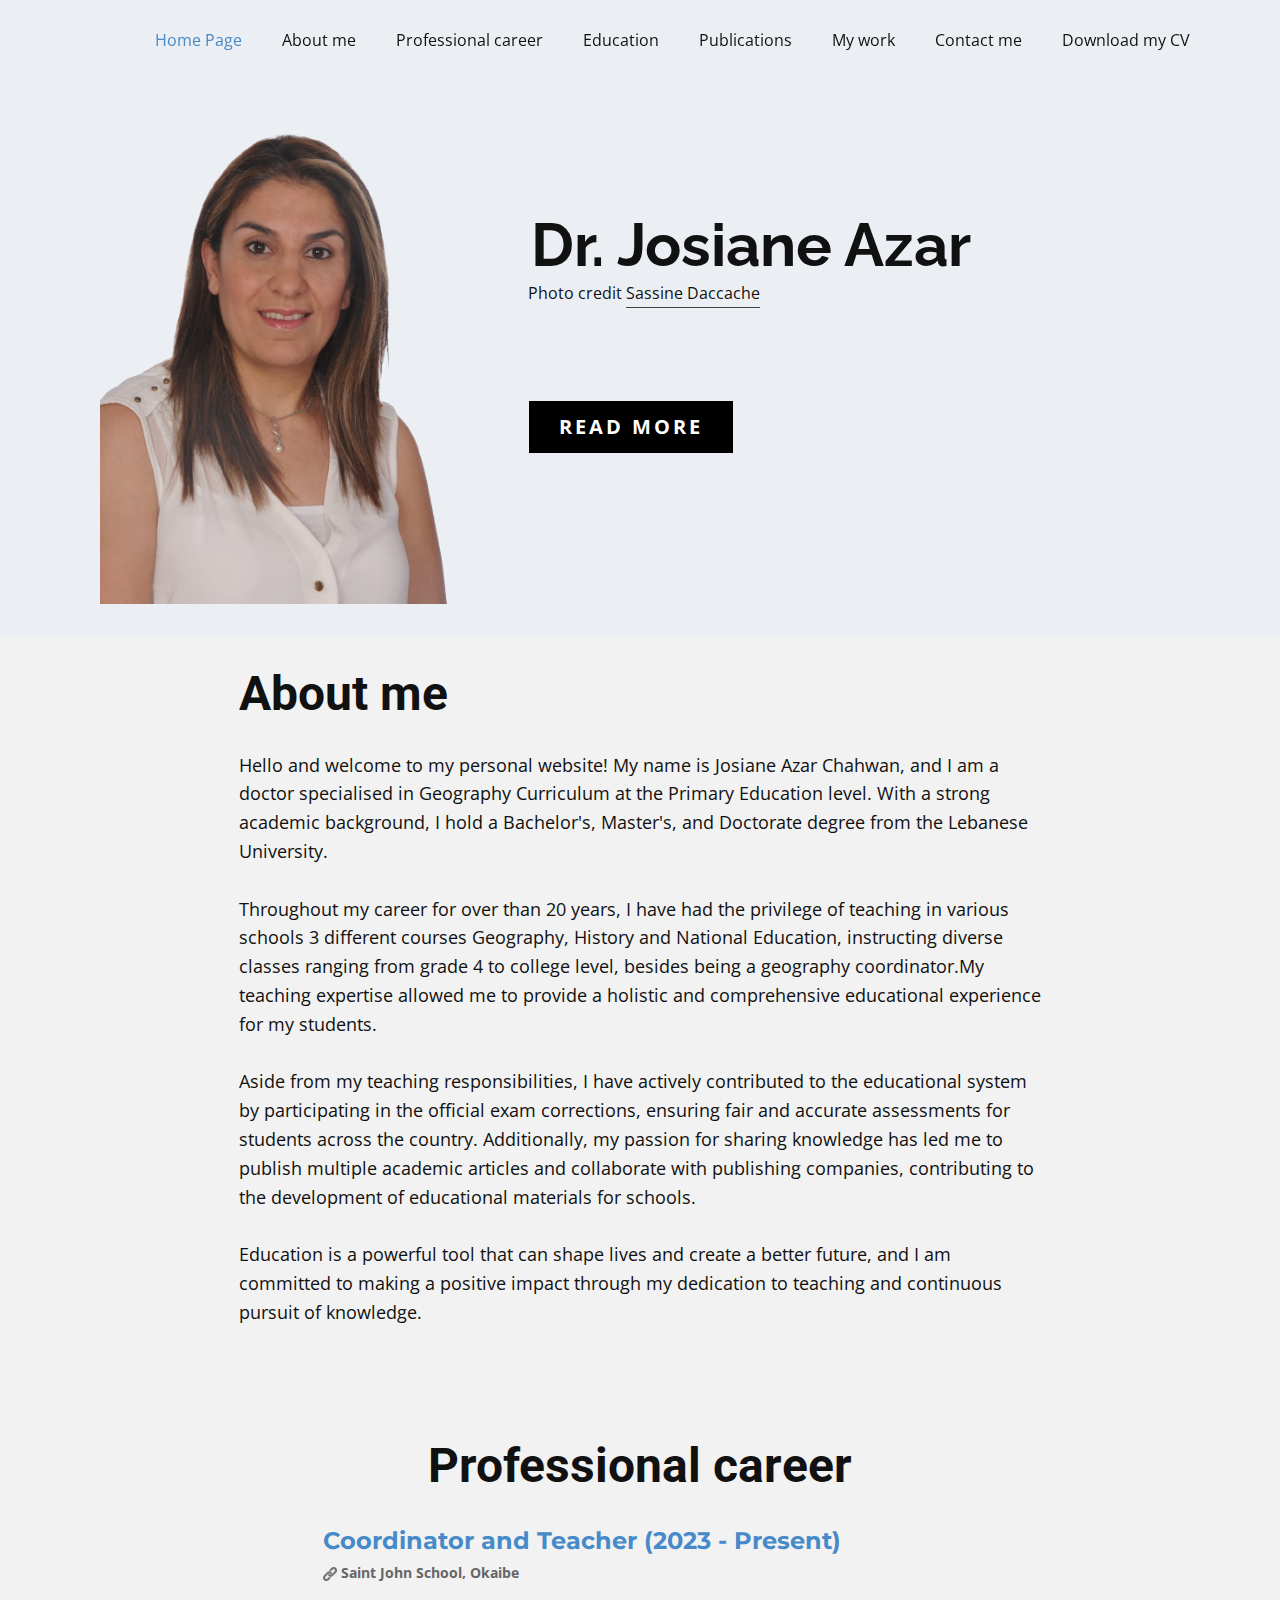
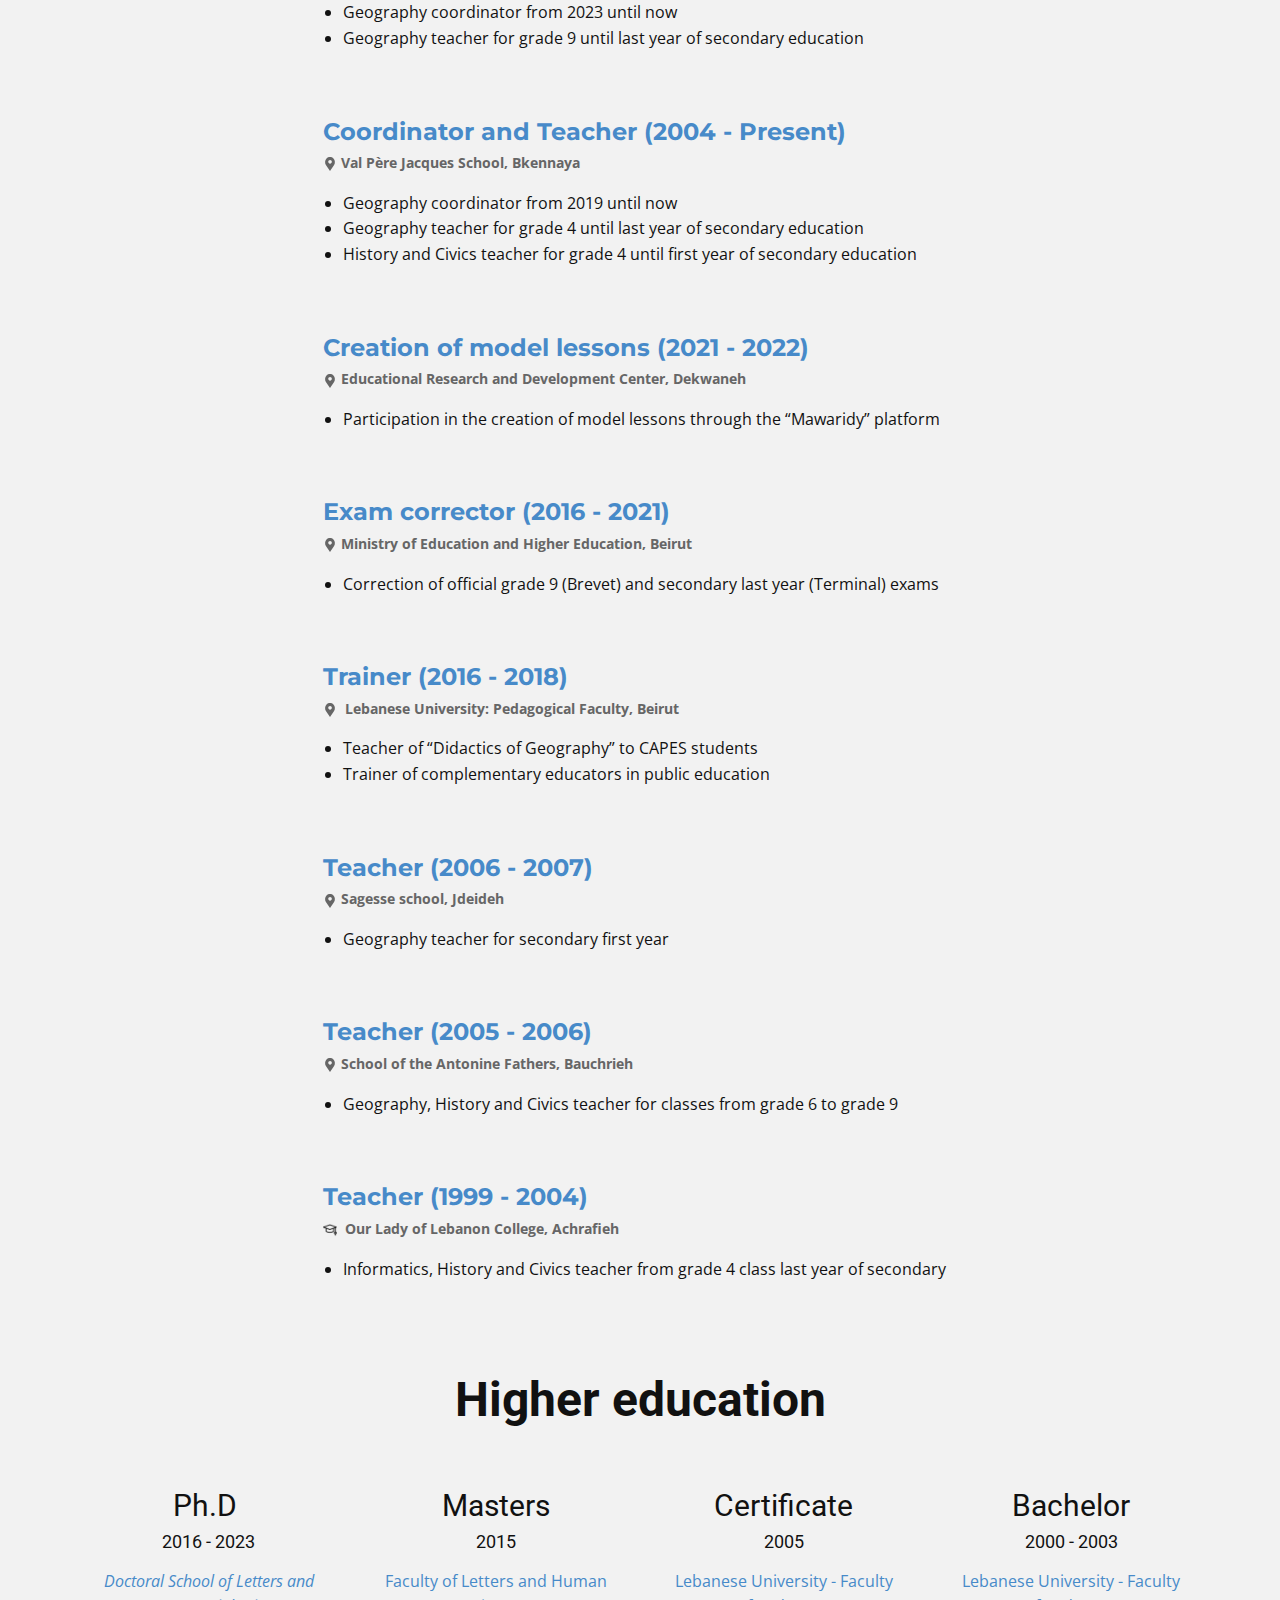
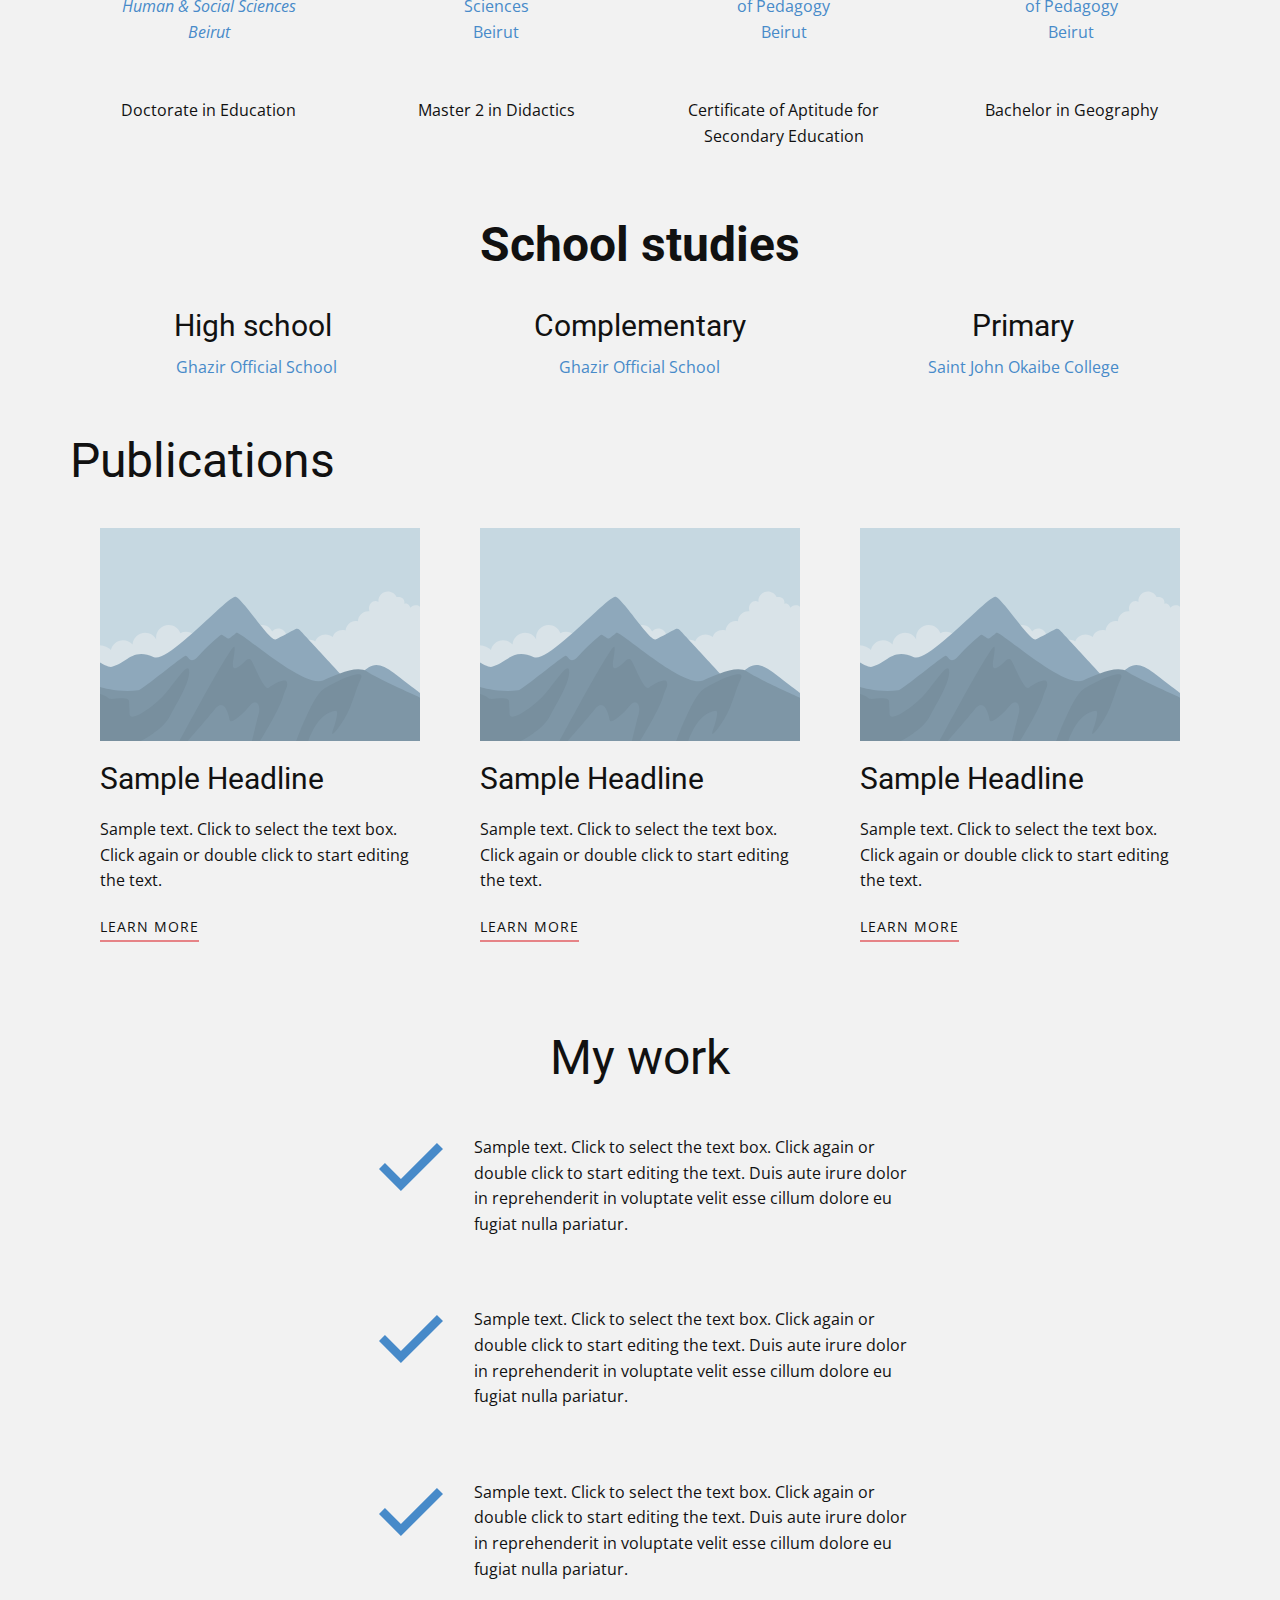
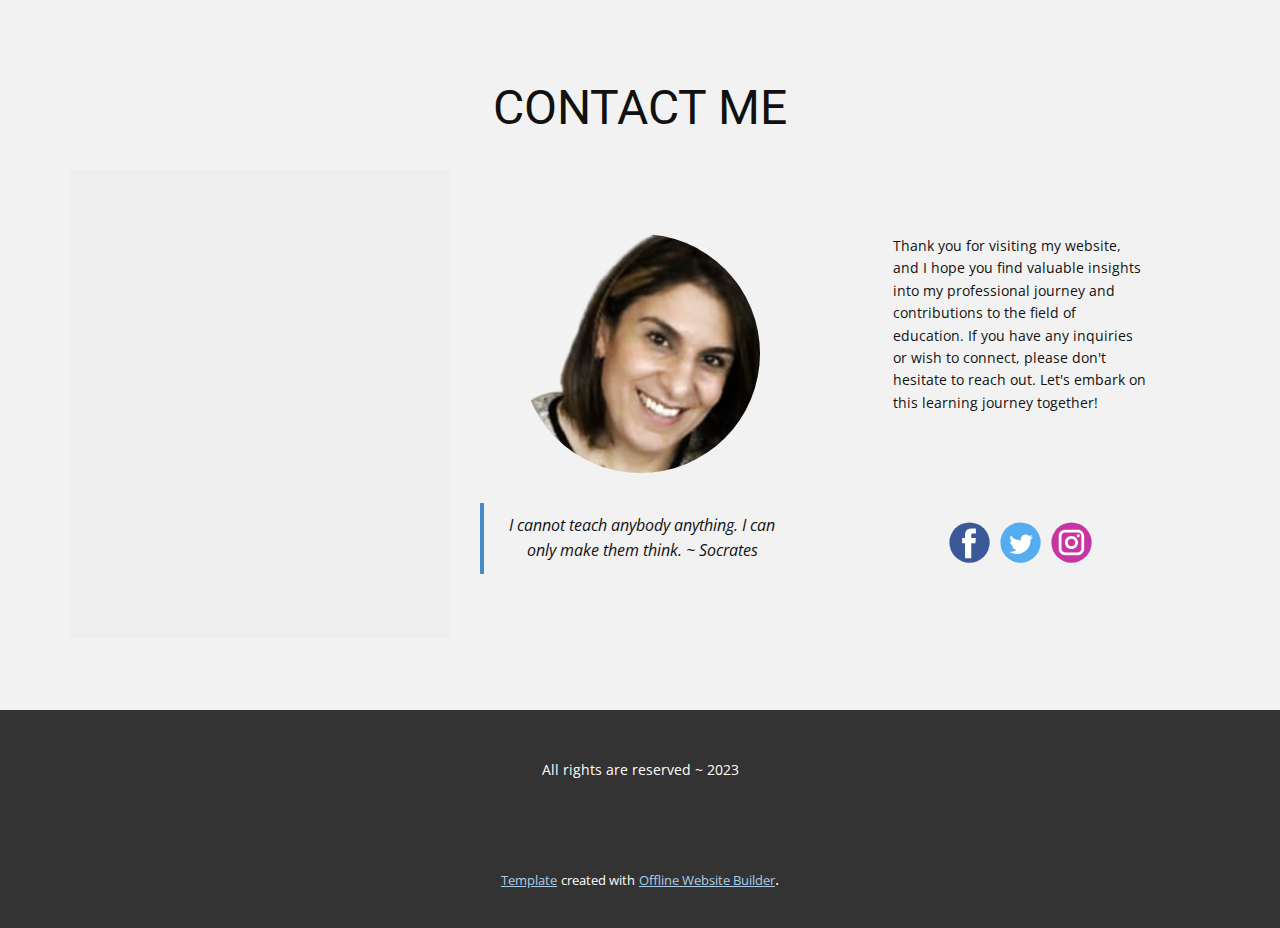
==== index.html @ 99ecbc11 "adding CV button" ====
<!DOCTYPE html>
<html style="font-size: 16px;" lang="en"><head>
    <meta name="viewport" content="width=device-width, initial-scale=1.0">
    <meta charset="utf-8">
    <meta name="keywords" content="I&amp;apos;m Nick Norton!, Profile, About me, What I&amp;apos;m Doing, My Works, Contact Me">
    <meta name="description" content="">
    <title>Main Page</title>
    <link rel="stylesheet" href="nicepage.css" media="screen">
<link rel="stylesheet" href="Main-Page.css" media="screen">
    <script class="u-script" type="text/javascript" src="jquery.js" defer=""></script>
    <script class="u-script" type="text/javascript" src="nicepage.js" defer=""></script>
    <meta name="generator" content="Nicepage 5.10.10, nicepage.com">
    <link id="u-theme-google-font" rel="stylesheet" href="https://fonts.googleapis.com/css?family=Roboto:100,100i,300,300i,400,400i,500,500i,700,700i,900,900i|Open+Sans:300,300i,400,400i,500,500i,600,600i,700,700i,800,800i">
    <link id="u-page-google-font" rel="stylesheet" href="https://fonts.googleapis.com/css?family=Raleway:100,100i,200,200i,300,300i,400,400i,500,500i,600,600i,700,700i,800,800i,900,900i|Montserrat:100,100i,200,200i,300,300i,400,400i,500,500i,600,600i,700,700i,800,800i,900,900i">
    
    
    
    
    
    
    
    
    
    <script type="application/ld+json">{
		"@context": "http://schema.org",
		"@type": "Organization",
		"name": ""
}</script>
    <meta name="theme-color" content="#478ac9">
    <meta property="og:title" content="Main Page">
    <meta property="og:type" content="website">
  <meta data-intl-tel-input-cdn-path="intlTelInput/"></head>
  <body data-home-page="Main-Page.html" data-home-page-title="Main Page" class="u-body u-overlap u-overlap-transparent u-xl-mode" data-lang="en"><header class="u-clearfix u-custom-color-1 u-header u-sticky u-sticky-49aa u-header" id="sec-31db"><div class="u-clearfix u-sheet u-sheet-1">
        <nav class="u-menu u-menu-one-level u-offcanvas u-menu-1">
          <div class="menu-collapse" style="font-size: 1rem; letter-spacing: 0px;">
            <a class="u-button-style u-custom-hover-color u-custom-left-right-menu-spacing u-custom-padding-bottom u-custom-text-hover-color u-custom-top-bottom-menu-spacing u-nav-link u-text-active-palette-1-base u-text-hover-palette-2-base" href="#">
              <svg class="u-svg-link" viewBox="0 0 24 24"><use xmlns:xlink="http://www.w3.org/1999/xlink" xlink:href="#menu-hamburger"></use></svg>
              <svg class="u-svg-content" version="1.1" id="menu-hamburger" viewBox="0 0 16 16" x="0px" y="0px" xmlns:xlink="http://www.w3.org/1999/xlink" xmlns="http://www.w3.org/2000/svg"><g><rect y="1" width="16" height="2"></rect><rect y="7" width="16" height="2"></rect><rect y="13" width="16" height="2"></rect>
</g></svg>
            </a>
          </div>
          <div class="u-custom-menu u-nav-container">
            <ul class="u-nav u-unstyled u-nav-1"><li class="u-nav-item"><a class="u-button-style u-nav-link u-text-active-palette-1-base u-text-hover-palette-1-base" href="Main-Page.html#carousel_9805" style="padding: 10px 20px;">Home Page</a>
</li><li class="u-nav-item"><a class="u-button-style u-nav-link u-text-active-palette-1-base u-text-hover-palette-1-base" href="Main-Page.html#sec-8d2a" style="padding: 10px 20px;">About me</a>
</li><li class="u-nav-item"><a class="u-button-style u-nav-link u-text-active-palette-1-base u-text-hover-palette-1-base" href="Main-Page.html#carousel_159b" style="padding: 10px 20px;">Professional career</a>
</li><li class="u-nav-item"><a class="u-button-style u-nav-link u-text-active-palette-1-base u-text-hover-palette-1-base" href="Main-Page.html#sec-6c74" style="padding: 10px 20px;">Education</a>
</li><li class="u-nav-item"><a class="u-button-style u-nav-link u-text-active-palette-1-base u-text-hover-palette-1-base" href="Main-Page.html#sec-224d" style="padding: 10px 20px;">Publications</a>
</li><li class="u-nav-item"><a class="u-button-style u-nav-link u-text-active-palette-1-base u-text-hover-palette-1-base" href="Main-Page.html#sec-1094" style="padding: 10px 20px;">My work</a>
</li><li class="u-nav-item"><a class="u-button-style u-nav-link u-text-active-palette-1-base u-text-hover-palette-1-base" href="Main-Page.html#sec-fe67" style="padding: 10px 20px;">Contact me</a>
</li><li class="u-nav-item"><a class="u-button-style u-file-link u-nav-link u-text-active-palette-1-base u-text-hover-palette-1-base" href="files/JosianeAzarCV.pdf" style="padding: 10px 20px;">Download my CV</a>
</li></ul>
          </div>
          <div class="u-custom-menu u-nav-container-collapse">
            <div class="u-black u-container-style u-inner-container-layout u-opacity u-opacity-95 u-sidenav">
              <div class="u-inner-container-layout u-sidenav-overflow">
                <div class="u-menu-close"></div>
                <ul class="u-align-center u-nav u-popupmenu-items u-unstyled u-nav-2"><li class="u-nav-item"><a class="u-button-style u-nav-link" href="Main-Page.html#carousel_9805">Home Page</a>
</li><li class="u-nav-item"><a class="u-button-style u-nav-link" href="Main-Page.html#sec-8d2a">About me</a>
</li><li class="u-nav-item"><a class="u-button-style u-nav-link" href="Main-Page.html#carousel_159b">Professional career</a>
</li><li class="u-nav-item"><a class="u-button-style u-nav-link" href="Main-Page.html#sec-6c74">Education</a>
</li><li class="u-nav-item"><a class="u-button-style u-nav-link" href="Main-Page.html#sec-224d">Publications</a>
</li><li class="u-nav-item"><a class="u-button-style u-nav-link" href="Main-Page.html#sec-1094">My work</a>
</li><li class="u-nav-item"><a class="u-button-style u-nav-link" href="Main-Page.html#sec-fe67">Contact me</a>
</li><li class="u-nav-item"><a class="u-button-style u-file-link u-nav-link" href="files/JosianeAzarCV.pdf">Download my CV</a>
</li></ul>
              </div>
            </div>
            <div class="u-black u-menu-overlay u-opacity u-opacity-70"></div>
          </div>
        </nav>
      </div></header>
    <section class="u-clearfix u-custom-color-1 u-section-1" id="sec-1a5f">
      <div class="u-clearfix u-sheet u-sheet-1">
        <div class="u-clearfix u-expanded-width u-gutter-0 u-layout-wrap u-layout-wrap-1">
          <div class="u-layout" style="">
            <div class="u-layout-row" style="">
              <div class="u-container-style u-layout-cell u-left-cell u-size-22 u-size-xs-60 u-layout-cell-1" src="">
                <div class="u-container-layout u-container-layout-1">
                  <img class="u-image u-image-1" src="images/josiane2-removebg-preview.png" data-image-width="407" data-image-height="613">
                </div>
              </div>
              <div class="u-align-center u-container-style u-custom-color-1 u-layout-cell u-right-cell u-size-38 u-size-xs-60 u-layout-cell-2" src="">
                <div class="u-container-layout u-container-layout-2">
                  <h1 class="u-custom-font u-font-raleway u-text u-title u-text-1">Dr. Josiane Azar</h1>
                  <p class="u-large-text u-text u-text-variant u-text-2">Photo credit&nbsp;<a href="https://www.facebook.com/sassine.daccache" class="u-border-1 u-border-grey-75 u-border-no-left u-border-no-right u-border-no-top u-btn u-button-style u-none u-text-body-color u-btn-1" target="_blank">Sassine Daccache</a>
                  </p>
                  <a href="Main-Page.html#sec-8d2a" class="u-black u-border-none u-btn u-button-style u-hover-palette-1-base u-btn-2">read more</a>
                </div>
              </div>
            </div>
          </div>
        </div>
      </div>
    </section>
    <section class="u-clearfix u-custom-color-2 u-section-2" id="sec-8d2a">
      <div class="u-clearfix u-sheet u-sheet-1">
        <h3 class="u-text u-text-1">About me</h3>
        <p class="u-text u-text-2"> Hello and welcome to my personal website! My name is Josiane Azar Chahwan, and I am a doctor specialised in <span style="font-weight: 400;">Geography Curriculum at the Primary Education level</span>. With a strong academic background, I hold a Bachelor's, Master's, and Doctorate degree from the Lebanese University.<br>
          <br>Throughout my career for over than 20 years, I have had the privilege of teaching in various schools 3 different courses Geography, History and National Education, instructing diverse classes ranging from grade 4 to college level, besides being a geography coordinator.My teaching expertise allowed me to provide a holistic and comprehensive educational experience for my students.<br>
          <br>Aside from my teaching responsibilities, I have actively contributed to the educational system by participating in the official exam corrections, ensuring fair and accurate assessments for students across the country. Additionally, my passion for sharing knowledge has led me to publish multiple academic articles and collaborate with publishing companies, contributing to the development of educational materials for schools.<br>
          <br>Education is a powerful tool that can shape lives and create a better future, and I am committed to making a positive impact through my dedication to teaching and continuous pursuit of knowledge.<br>
          <br>
        </p>
      </div>
    </section>
    <section class="u-align-center u-clearfix u-custom-color-2 u-section-3" id="carousel_159b">
      <div class="u-clearfix u-sheet u-sheet-1">
        <h1 class="u-text u-text-default u-text-1"> Professional career</h1>
        <div class="u-list u-list-1">
          <div class="u-repeater u-repeater-1">
            <div class="u-container-style u-list-item u-repeater-item u-list-item-1">
              <div class="u-container-layout u-similar-container u-container-layout-1">
                <h4 class="u-custom-font u-font-montserrat u-text u-text-palette-1-base u-text-2"> Coordinator and Teacher (2023 - Present)</h4>
                <p class="u-small-text u-text u-text-default u-text-grey-60 u-text-variant u-text-3">
                  <a class="u-active-none u-border-none u-btn u-button-link u-button-style u-hover-none u-none u-text-grey-60 u-btn-1" href="https://www.csjo.net" target="_blank"><span class="u-file-icon u-icon u-text-grey-60"><img src="images/455691-d190b0cc.png" alt=""></span> Saint John  School,&nbsp;Okaibe
                  </a>
                </p>
                <ul class="u-text u-text-default u-text-4">
                  <li> Geography coordinator from 2023 until now</li>
                  <li>Geography teacher for grade 9 until ​last year of secondary education</li>
                </ul>
              </div>
            </div>
            <div class="u-container-style u-list-item u-repeater-item u-list-item-2">
              <div class="u-container-layout u-similar-container u-container-layout-2">
                <h4 class="u-custom-font u-font-montserrat u-text u-text-palette-1-base u-text-5"> Coordinator and Teacher (2004 - Present)</h4>
                <p class="u-small-text u-text u-text-default u-text-grey-60 u-text-variant u-text-6">
                  <a class="u-active-none u-border-none u-btn u-button-link u-button-style u-hover-none u-none u-text-grey-60 u-btn-2" href="https://goo.gl/maps/tUvcFM55BkYiaeg17" target="_blank"><span class="u-icon"><svg class="u-svg-content" viewBox="0 0 54.757 54.757" x="0px" y="0px" style="width: 1em; height: 1em;"><path d="M40.94,5.617C37.318,1.995,32.502,0,27.38,0c-5.123,0-9.938,1.995-13.56,5.617c-6.703,6.702-7.536,19.312-1.804,26.952
	L27.38,54.757L42.721,32.6C48.476,24.929,47.643,12.319,40.94,5.617z M27.557,26c-3.859,0-7-3.141-7-7s3.141-7,7-7s7,3.141,7,7
	S31.416,26,27.557,26z"></path></svg></span> Val Père Jacques School, Bkennaya
                  </a>
                </p>
                <ul class="u-text u-text-default u-text-7">
                  <li>Geography coordinator from 2019 until now</li>
                  <li>Geography teacher for grade 4 until ​last year of secondary education</li>
                  <li>History and Civics teacher ​for grade 4 until ​first year of secondary education</li>
                </ul>
              </div>
            </div>
            <div class="u-container-style u-list-item u-repeater-item u-list-item-3">
              <div class="u-container-layout u-similar-container u-container-layout-3">
                <h4 class="u-custom-font u-font-montserrat u-text u-text-palette-1-base u-text-8">Creation of model lessons (2021 - 2022)<br>
                </h4>
                <p class="u-small-text u-text u-text-default u-text-grey-60 u-text-variant u-text-9">
                  <a class="u-active-none u-border-none u-btn u-button-link u-button-style u-hover-none u-none u-text-grey-60 u-btn-3" href="https://goo.gl/maps/hkFyKx64tDQndqQAA" target="_blank"><span class="u-icon"><svg class="u-svg-content" viewBox="0 0 54.757 54.757" x="0px" y="0px" style="width: 1em; height: 1em;"><path d="M40.94,5.617C37.318,1.995,32.502,0,27.38,0c-5.123,0-9.938,1.995-13.56,5.617c-6.703,6.702-7.536,19.312-1.804,26.952
	L27.38,54.757L42.721,32.6C48.476,24.929,47.643,12.319,40.94,5.617z M27.557,26c-3.859,0-7-3.141-7-7s3.141-7,7-7s7,3.141,7,7
	S31.416,26,27.557,26z"></path></svg></span> Educational Research and Development Center, Dekwaneh
                  </a>
                </p>
                <ul class="u-text u-text-default u-text-10">
                  <li> Participation in the creation of model lessons through the “Mawaridy” platform<br>
                  </li>
                </ul>
              </div>
            </div>
            <div class="u-container-style u-list-item u-repeater-item u-list-item-4">
              <div class="u-container-layout u-similar-container u-container-layout-4">
                <h4 class="u-custom-font u-font-montserrat u-text u-text-palette-1-base u-text-11"> Exam corrector (2016 - 2021)</h4>
                <p class="u-small-text u-text u-text-default u-text-grey-60 u-text-variant u-text-12">
                  <a class="u-active-none u-border-none u-btn u-button-link u-button-style u-hover-none u-none u-text-grey-60 u-btn-4" href="https://goo.gl/maps/hkFyKx64tDQndqQAA" target="_blank"><span class="u-icon"><svg class="u-svg-content" viewBox="0 0 54.757 54.757" x="0px" y="0px" style="width: 1em; height: 1em;"><path d="M40.94,5.617C37.318,1.995,32.502,0,27.38,0c-5.123,0-9.938,1.995-13.56,5.617c-6.703,6.702-7.536,19.312-1.804,26.952
	L27.38,54.757L42.721,32.6C48.476,24.929,47.643,12.319,40.94,5.617z M27.557,26c-3.859,0-7-3.141-7-7s3.141-7,7-7s7,3.141,7,7
	S31.416,26,27.557,26z"></path></svg></span>&nbsp;​Ministry of Education and Higher Education, Beirut<br>
                  </a>
                </p>
                <ul class="u-text u-text-default u-text-13">
                  <li> Correction of official grade 9 (Brevet) and secondary last year (Terminal) exams<br>
                  </li>
                </ul>
              </div>
            </div>
            <div class="u-container-style u-list-item u-repeater-item u-list-item-5">
              <div class="u-container-layout u-similar-container u-container-layout-5">
                <h4 class="u-custom-font u-font-montserrat u-text u-text-palette-1-base u-text-14"> Trainer (2016 - 2018)</h4>
                <p class="u-small-text u-text u-text-default u-text-grey-60 u-text-variant u-text-15">
                  <a class="u-active-none u-border-none u-btn u-button-link u-button-style u-hover-none u-none u-text-grey-60 u-btn-5" href="https://goo.gl/maps/jYmcpDAoW9e6taQD8" target="_blank"><span class="u-icon" data-href="https://goo.gl/maps/gWD2qLB65copea4d6" data-target="_blank"><svg class="u-svg-content" viewBox="0 0 54.757 54.757" x="0px" y="0px" style="width: 1em; height: 1em;"><path d="M40.94,5.617C37.318,1.995,32.502,0,27.38,0c-5.123,0-9.938,1.995-13.56,5.617c-6.703,6.702-7.536,19.312-1.804,26.952
	L27.38,54.757L42.721,32.6C48.476,24.929,47.643,12.319,40.94,5.617z M27.557,26c-3.859,0-7-3.141-7-7s3.141-7,7-7s7,3.141,7,7
	S31.416,26,27.557,26z"></path></svg></span>&nbsp;&nbsp;Lebanese University: Pedagogical Faculty, Beirut
                  </a>
                </p>
                <ul class="u-text u-text-default u-text-16">
                  <li> Teacher of “Didactics of Geography” to CAPES students</li>
                  <li>Trainer of complementary educators in public education</li>
                </ul>
              </div>
            </div>
            <div class="u-container-style u-list-item u-repeater-item u-list-item-6">
              <div class="u-container-layout u-similar-container u-container-layout-6">
                <h4 class="u-custom-font u-font-montserrat u-text u-text-palette-1-base u-text-17"> Teacher (2006 - 2007)</h4>
                <p class="u-small-text u-text u-text-default u-text-grey-60 u-text-variant u-text-18">
                  <a class="u-active-none u-border-none u-btn u-button-link u-button-style u-hover-none u-none u-text-grey-60 u-btn-6" href="https://goo.gl/maps/JRVoNRNunM1c9Roe9" target="_blank"><span class="u-icon"><svg class="u-svg-content" viewBox="0 0 54.757 54.757" x="0px" y="0px" style="width: 1em; height: 1em;"><path d="M40.94,5.617C37.318,1.995,32.502,0,27.38,0c-5.123,0-9.938,1.995-13.56,5.617c-6.703,6.702-7.536,19.312-1.804,26.952
	L27.38,54.757L42.721,32.6C48.476,24.929,47.643,12.319,40.94,5.617z M27.557,26c-3.859,0-7-3.141-7-7s3.141-7,7-7s7,3.141,7,7
	S31.416,26,27.557,26z"></path></svg></span>&nbsp;Sagesse school, Jdeideh
                  </a>
                </p>
                <ul class="u-text u-text-default u-text-19">
                  <li> Geography teacher for secondary first year</li>
                </ul>
              </div>
            </div>
            <div class="u-container-style u-list-item u-repeater-item u-list-item-7">
              <div class="u-container-layout u-similar-container u-container-layout-7">
                <h4 class="u-custom-font u-font-montserrat u-text u-text-palette-1-base u-text-20"> Teacher (2005 - 2006)</h4>
                <p class="u-small-text u-text u-text-default u-text-grey-60 u-text-variant u-text-21">
                  <a class="u-active-none u-border-none u-btn u-button-link u-button-style u-hover-none u-none u-text-grey-60 u-btn-7" href="https://goo.gl/maps/myYVhGPGbcYXu8nWA" target="_blank"><span class="u-icon"><svg class="u-svg-content" viewBox="0 0 54.757 54.757" x="0px" y="0px" style="width: 1em; height: 1em;"><path d="M40.94,5.617C37.318,1.995,32.502,0,27.38,0c-5.123,0-9.938,1.995-13.56,5.617c-6.703,6.702-7.536,19.312-1.804,26.952
	L27.38,54.757L42.721,32.6C48.476,24.929,47.643,12.319,40.94,5.617z M27.557,26c-3.859,0-7-3.141-7-7s3.141-7,7-7s7,3.141,7,7
	S31.416,26,27.557,26z"></path></svg></span>&nbsp;​School of the Antonine Fathers, Bauchrieh
                  </a>
                </p>
                <ul class="u-text u-text-default u-text-22">
                  <li> Geography, History and Civics teacher for classes from grade 6 to grade 9</li>
                </ul>
              </div>
            </div>
            <div class="u-container-style u-list-item u-repeater-item u-list-item-8">
              <div class="u-container-layout u-similar-container u-container-layout-8">
                <h4 class="u-custom-font u-font-montserrat u-text u-text-palette-1-base u-text-23"> Teacher (1999 - 2004)</h4>
                <p class="u-small-text u-text u-text-default u-text-grey-60 u-text-variant u-text-24">
                  <a class="u-active-none u-border-none u-btn u-button-link u-button-style u-hover-none u-none u-text-grey-60 u-btn-8" href="https://goo.gl/maps/JRVoNRNunM1c9Roe9" target="_blank"><span class="u-file-icon u-icon"><img src="images/3074058.png" alt=""></span>&nbsp;​ Our Lady of Lebanon College, Achrafieh
                  </a>
                </p>
                <ul class="u-text u-text-default u-text-25">
                  <li> Informatics, History and Civics teacher from grade 4 class last year of secondary</li>
                </ul>
              </div>
            </div>
          </div>
        </div>
      </div>
    </section>
    <section class="u-clearfix u-custom-color-2 u-section-4" id="sec-6c74">
      <div class="u-clearfix u-sheet u-sheet-1">
        <h2 class="u-align-center u-text u-text-default u-text-1"> Higher education</h2>
        <div class="u-expanded-width u-list u-list-1">
          <div class="u-repeater u-repeater-1">
            <div class="u-align-center u-container-style u-list-item u-repeater-item" data-href="PhD.html">
              <div class="u-container-layout u-similar-container u-valign-top u-container-layout-1">
                <h3 class="u-text u-text-2"> Ph.D&nbsp;</h3>
                <h6 class="u-text u-text-default u-text-3">2016 - 2023<br>
                </h6>
                <p class="u-text u-text-default u-text-palette-1-base u-text-4">
                  <a class="u-active-none u-border-none u-btn u-button-link u-button-style u-hover-none u-none u-text-palette-1-base u-btn-1" href="https://goo.gl/maps/rYVcVTYX1nwf3146A" target="_blank"> Doctoral School of Letters and Human &amp; Social Sciences<br>Beirut
                  </a>
                </p>
                <p class="u-text u-text-default u-text-5"> Doctorate in Education</p>
              </div>
            </div>
            <div class="u-align-center u-container-style u-list-item u-repeater-item" data-href="blog/blog.html">
              <div class="u-container-layout u-similar-container u-valign-top u-container-layout-2">
                <h3 class="u-text u-text-6">Masters</h3>
                <h6 class="u-text u-text-default u-text-7"> 2015</h6>
                <p class="u-text u-text-default u-text-palette-1-base u-text-8">
                  <a href="https://goo.gl/maps/NTQNKYyi8hY5KBVj8" class="u-active-none u-border-none u-btn u-button-link u-button-style u-hover-none u-none u-text-palette-1-base u-btn-2" target="_blank"> Faculty of Letters and Human Sciences<br>Beirut
                  </a>
                </p>
                <p class="u-text u-text-default u-text-9"> Master 2 in Didactics</p>
              </div>
            </div>
            <div class="u-align-center u-container-style u-list-item u-repeater-item" data-href="Masters.html#sec-8c55">
              <div class="u-container-layout u-similar-container u-valign-top u-container-layout-3">
                <h3 class="u-text u-text-10"> Certificate</h3>
                <h6 class="u-text u-text-default u-text-11"> 2005</h6>
                <p class="u-text u-text-default u-text-palette-1-base u-text-12">
                  <a class="u-active-none u-border-none u-btn u-button-link u-button-style u-hover-none u-none u-text-palette-1-base u-btn-3" href="https://goo.gl/maps/uHZ48dDekk2Kps998" target="_blank"> Lebanese University - Faculty of Pedagogy<br>Beirut
                  </a>
                </p>
                <p class="u-text u-text-default u-text-13"> Certificate of Aptitude for Secondary Education</p>
              </div>
            </div>
            <div class="u-align-center u-container-style u-list-item u-repeater-item" data-href="Bachelor.html">
              <div class="u-container-layout u-similar-container u-valign-top u-container-layout-4">
                <h3 class="u-text u-text-14">Bachelor</h3>
                <h6 class="u-text u-text-default u-text-15"> 2000 - 2003</h6>
                <p class="u-text u-text-default u-text-palette-1-base u-text-16">
                  <a class="u-active-none u-border-none u-btn u-button-link u-button-style u-hover-none u-none u-text-palette-1-base u-btn-4" href="https://goo.gl/maps/c9cwcM2KtSb1QLbK6" target="_blank"> Lebanese University - Faculty of Pedagogy<br>Beirut
                  </a>
                </p>
                <p class="u-text u-text-default u-text-17"> Bachelor in Geography</p>
              </div>
            </div>
          </div>
        </div>
      </div>
    </section>
    <section class="u-clearfix u-custom-color-2 u-section-5" id="sec-94f2">
      <div class="u-clearfix u-sheet u-valign-middle u-sheet-1">
        <h2 class="u-align-center u-text u-text-default u-text-1"> School studies</h2>
        <div class="u-expanded-width u-list u-list-1">
          <div class="u-repeater u-repeater-1">
            <div class="u-align-center u-container-style u-list-item u-repeater-item" data-href="Bachelor.html#sec-8c55">
              <div class="u-container-layout u-similar-container u-container-layout-1">
                <h3 class="u-text u-text-2"> High school&nbsp;</h3>
                <p class="u-text u-text-default u-text-3">
                  <a class="u-active-none u-border-none u-btn u-button-link u-button-style u-hover-none u-none u-text-palette-1-base u-btn-1" href="https://goo.gl/maps/17o2UF2JJZP5feh78" target="_blank"> Ghazir Official School</a>
                </p>
              </div>
            </div>
            <div class="u-align-center u-container-style u-list-item u-repeater-item" data-href="Masters.html#sec-8c55">
              <div class="u-container-layout u-similar-container u-container-layout-2">
                <h3 class="u-text u-text-4"> Complementary</h3>
                <p class="u-text u-text-default u-text-5">
                  <a class="u-active-none u-border-none u-btn u-button-link u-button-style u-hover-none u-none u-text-palette-1-base u-btn-2" href="https://goo.gl/maps/17o2UF2JJZP5feh78" target="_blank"> Ghazir Official School</a>
                </p>
              </div>
            </div>
            <div class="u-align-center u-container-style u-list-item u-repeater-item" data-href="Masters.html#sec-8c55">
              <div class="u-container-layout u-similar-container u-container-layout-3">
                <h3 class="u-text u-text-6"> Primary</h3>
                <p class="u-text u-text-default u-text-7">
                  <a href="https://goo.gl/maps/QqxLBayboXKS641d7" class="u-active-none u-border-none u-btn u-button-link u-button-style u-hover-none u-none u-text-palette-1-base u-btn-3"> Saint John Okaibe College</a>
                </p>
              </div>
            </div>
          </div>
        </div>
      </div>
    </section>
    <section class="u-clearfix u-custom-color-2 u-section-6" id="sec-224d">
      <div class="u-clearfix u-sheet u-valign-middle u-sheet-1">
        <h1 class="u-text u-text-default u-text-1">Publications</h1>
        <div class="u-expanded-width u-list u-list-1">
          <div class="u-repeater u-repeater-1">
            <div class="u-container-style u-list-item u-repeater-item">
              <div class="u-container-layout u-similar-container u-container-layout-1">
                <img alt="" class="u-expanded-width u-image u-image-default u-image-1" data-image-width="2000" data-image-height="1333" src="[data-uri]">
                <h3 class="u-text u-text-default u-text-2">Sample Headline</h3>
                <p class="u-text u-text-3">Sample text. Click to select the text box. Click again or double click to start editing the text.</p>
                <a href="" class="u-active-none u-border-2 u-border-hover-palette-2-base u-border-no-left u-border-no-right u-border-no-top u-border-palette-2-light-1 u-btn u-button-style u-hover-none u-none u-text-body-color u-btn-1">learn more</a>
              </div>
            </div>
            <div class="u-container-style u-list-item u-repeater-item">
              <div class="u-container-layout u-similar-container u-container-layout-2">
                <img alt="" class="u-expanded-width u-image u-image-default u-image-2" data-image-width="2000" data-image-height="1333" src="[data-uri]">
                <h3 class="u-text u-text-default u-text-4">Sample Headline</h3>
                <p class="u-text u-text-5">Sample text. Click to select the text box. Click again or double click to start editing the text.</p>
                <a href="" class="u-active-none u-border-2 u-border-hover-palette-2-base u-border-no-left u-border-no-right u-border-no-top u-border-palette-2-light-1 u-btn u-button-style u-hover-none u-none u-text-body-color u-btn-2">learn more</a>
              </div>
            </div>
            <div class="u-container-style u-list-item u-repeater-item">
              <div class="u-container-layout u-similar-container u-container-layout-3">
                <img alt="" class="u-expanded-width u-image u-image-default u-image-3" data-image-width="2000" data-image-height="1333" src="[data-uri]">
                <h3 class="u-text u-text-default u-text-6">Sample Headline</h3>
                <p class="u-text u-text-7">Sample text. Click to select the text box. Click again or double click to start editing the text.</p>
                <a href="" class="u-active-none u-border-2 u-border-hover-palette-2-base u-border-no-left u-border-no-right u-border-no-top u-border-palette-2-light-1 u-btn u-button-style u-hover-none u-none u-text-body-color u-btn-3">learn more</a>
              </div>
            </div>
          </div>
        </div>
      </div>
    </section>
    <section class="u-clearfix u-custom-color-2 u-section-7" id="sec-1094">
      <div class="u-clearfix u-sheet u-sheet-1">
        <h1 class="u-text u-text-default u-text-1">My work</h1>
        <div class="u-list u-list-1">
          <div class="u-repeater u-repeater-1">
            <div class="u-container-style u-list-item u-repeater-item">
              <div class="u-container-layout u-similar-container u-container-layout-1"><span class="u-icon u-icon-circle u-text-palette-1-base u-icon-1"><svg class="u-svg-link" preserveAspectRatio="xMidYMin slice" viewBox="0 0 515.556 515.556" style=""><use xmlns:xlink="http://www.w3.org/1999/xlink" xlink:href="#svg-11d9"></use></svg><svg class="u-svg-content" viewBox="0 0 515.556 515.556" id="svg-11d9"><path d="m0 274.226 176.549 176.886 339.007-338.672-48.67-47.997-290.337 290-128.553-128.552z"></path></svg>
            
            
          </span>
                <p class="u-text u-text-2">Sample text. Click to select the text box. Click again or double click to start editing the text.&nbsp;Duis aute irure dolor in reprehenderit in voluptate velit esse cillum dolore eu fugiat nulla pariatur. </p>
              </div>
            </div>
            <div class="u-container-style u-list-item u-repeater-item">
              <div class="u-container-layout u-similar-container u-container-layout-2"><span class="u-icon u-icon-circle u-text-palette-1-base u-icon-2"><svg class="u-svg-link" preserveAspectRatio="xMidYMin slice" viewBox="0 0 515.556 515.556" style=""><use xmlns:xlink="http://www.w3.org/1999/xlink" xlink:href="#svg-6396"></use></svg><svg class="u-svg-content" viewBox="0 0 515.556 515.556" id="svg-6396"><path d="m0 274.226 176.549 176.886 339.007-338.672-48.67-47.997-290.337 290-128.553-128.552z"></path></svg>
            
            
          </span>
                <p class="u-text u-text-3">Sample text. Click to select the text box. Click again or double click to start editing the text.&nbsp;Duis aute irure dolor in reprehenderit in voluptate velit esse cillum dolore eu fugiat nulla pariatur. </p>
              </div>
            </div>
            <div class="u-container-style u-list-item u-repeater-item">
              <div class="u-container-layout u-similar-container u-container-layout-3"><span class="u-icon u-icon-circle u-text-palette-1-base u-icon-3"><svg class="u-svg-link" preserveAspectRatio="xMidYMin slice" viewBox="0 0 515.556 515.556" style=""><use xmlns:xlink="http://www.w3.org/1999/xlink" xlink:href="#svg-a218"></use></svg><svg class="u-svg-content" viewBox="0 0 515.556 515.556" id="svg-a218"><path d="m0 274.226 176.549 176.886 339.007-338.672-48.67-47.997-290.337 290-128.553-128.552z"></path></svg>
            
            
          </span>
                <p class="u-text u-text-4">Sample text. Click to select the text box. Click again or double click to start editing the text.&nbsp;Duis aute irure dolor in reprehenderit in voluptate velit esse cillum dolore eu fugiat nulla pariatur. </p>
              </div>
            </div>
          </div>
        </div>
      </div>
    </section>
    <section class="u-align-center-lg u-align-center-md u-align-center-xl u-align-left-sm u-align-left-xs u-clearfix u-custom-color-2 u-section-8" id="sec-fe67">
      <div class="u-clearfix u-sheet u-sheet-1">
        <h1 class="u-text u-text-1">Contact me</h1>
        <div class="u-clearfix u-expanded-width u-layout-wrap u-layout-wrap-1">
          <div class="u-layout">
            <div class="u-layout-row">
              <div class="u-container-style u-layout-cell u-size-20 u-layout-cell-1">
                <div class="u-container-layout u-container-layout-1">
                  <div class="u-expanded u-grey-light-2 u-map">
                    <div class="embed-responsive">
                      <iframe class="embed-responsive-item" src="//maps.google.com/maps?output=embed&amp;q=Manhattan%2C%20New%20York&amp;z=10&amp;t=m" data-map="[base64]"></iframe>
                    </div>
                  </div>
                </div>
              </div>
              <div class="u-align-center-md u-align-left-sm u-align-left-xs u-container-style u-layout-cell u-size-20 u-layout-cell-2">
                <div class="u-container-layout u-valign-middle-lg u-valign-middle-xl u-valign-top-md u-valign-top-sm u-valign-top-xs u-container-layout-2">
                  <div alt="" class="u-image u-image-circle u-image-1" data-image-width="500" data-image-height="500"></div>
                  <blockquote class="u-text u-text-default u-text-2"> I cannot teach anybody anything. I can only make them think. ~ Socrates</blockquote>
                </div>
              </div>
              <div class="u-container-style u-layout-cell u-size-20 u-layout-cell-3">
                <div class="u-container-layout u-container-layout-3">
                  <p class="u-small-text u-text u-text-variant u-text-3">Thank you for visiting my website, and I hope you find valuable insights into my professional journey and contributions to the field of education. If you have any inquiries or wish to connect, please don't hesitate to reach out. Let's embark on this learning journey together!</p>
                  <div class="u-social-icons u-spacing-10 u-social-icons-1">
                    <a class="u-social-url" title="facebook" target="_blank" href="https://facebook.com/name"><span class="u-icon u-social-facebook u-social-icon u-icon-1"><svg class="u-svg-link" preserveAspectRatio="xMidYMin slice" viewBox="0 0 112 112" style=""><use xmlns:xlink="http://www.w3.org/1999/xlink" xlink:href="#svg-6236"></use></svg><svg class="u-svg-content" viewBox="0 0 112 112" x="0" y="0" id="svg-6236"><circle fill="currentColor" cx="56.1" cy="56.1" r="55"></circle><path fill="#FFFFFF" d="M73.5,31.6h-9.1c-1.4,0-3.6,0.8-3.6,3.9v8.5h12.6L72,58.3H60.8v40.8H43.9V58.3h-8V43.9h8v-9.2
c0-6.7,3.1-17,17-17h12.5v13.9H73.5z"></path></svg></span>
                    </a>
                    <a class="u-social-url" title="twitter" target="_blank" href="https://twitter.com/name"><span class="u-icon u-social-icon u-social-twitter u-icon-2"><svg class="u-svg-link" preserveAspectRatio="xMidYMin slice" viewBox="0 0 112 112" style=""><use xmlns:xlink="http://www.w3.org/1999/xlink" xlink:href="#svg-e6ba"></use></svg><svg class="u-svg-content" viewBox="0 0 112 112" x="0" y="0" id="svg-e6ba"><circle fill="currentColor" class="st0" cx="56.1" cy="56.1" r="55"></circle><path fill="#FFFFFF" d="M83.8,47.3c0,0.6,0,1.2,0,1.7c0,17.7-13.5,38.2-38.2,38.2C38,87.2,31,85,25,81.2c1,0.1,2.1,0.2,3.2,0.2
c6.3,0,12.1-2.1,16.7-5.7c-5.9-0.1-10.8-4-12.5-9.3c0.8,0.2,1.7,0.2,2.5,0.2c1.2,0,2.4-0.2,3.5-0.5c-6.1-1.2-10.8-6.7-10.8-13.1
c0-0.1,0-0.1,0-0.2c1.8,1,3.9,1.6,6.1,1.7c-3.6-2.4-6-6.5-6-11.2c0-2.5,0.7-4.8,1.8-6.7c6.6,8.1,16.5,13.5,27.6,14
c-0.2-1-0.3-2-0.3-3.1c0-7.4,6-13.4,13.4-13.4c3.9,0,7.3,1.6,9.8,4.2c3.1-0.6,5.9-1.7,8.5-3.3c-1,3.1-3.1,5.8-5.9,7.4
c2.7-0.3,5.3-1,7.7-2.1C88.7,43,86.4,45.4,83.8,47.3z"></path></svg></span>
                    </a>
                    <a class="u-social-url" title="instagram" target="_blank" href="https://instagram.com/name"><span class="u-icon u-social-icon u-social-instagram u-icon-3"><svg class="u-svg-link" preserveAspectRatio="xMidYMin slice" viewBox="0 0 112 112" style=""><use xmlns:xlink="http://www.w3.org/1999/xlink" xlink:href="#svg-d3cc"></use></svg><svg class="u-svg-content" viewBox="0 0 112 112" x="0" y="0" id="svg-d3cc"><circle fill="currentColor" cx="56.1" cy="56.1" r="55"></circle><path fill="#FFFFFF" d="M55.9,38.2c-9.9,0-17.9,8-17.9,17.9C38,66,46,74,55.9,74c9.9,0,17.9-8,17.9-17.9C73.8,46.2,65.8,38.2,55.9,38.2
z M55.9,66.4c-5.7,0-10.3-4.6-10.3-10.3c-0.1-5.7,4.6-10.3,10.3-10.3c5.7,0,10.3,4.6,10.3,10.3C66.2,61.8,61.6,66.4,55.9,66.4z"></path><path fill="#FFFFFF" d="M74.3,33.5c-2.3,0-4.2,1.9-4.2,4.2s1.9,4.2,4.2,4.2s4.2-1.9,4.2-4.2S76.6,33.5,74.3,33.5z"></path><path fill="#FFFFFF" d="M73.1,21.3H38.6c-9.7,0-17.5,7.9-17.5,17.5v34.5c0,9.7,7.9,17.6,17.5,17.6h34.5c9.7,0,17.5-7.9,17.5-17.5V38.8
C90.6,29.1,82.7,21.3,73.1,21.3z M83,73.3c0,5.5-4.5,9.9-9.9,9.9H38.6c-5.5,0-9.9-4.5-9.9-9.9V38.8c0-5.5,4.5-9.9,9.9-9.9h34.5
c5.5,0,9.9,4.5,9.9,9.9V73.3z"></path></svg></span>
                    </a>
                  </div>
                </div>
              </div>
            </div>
          </div>
        </div>
      </div>
    </section>
    
    
    <footer class="u-align-center u-clearfix u-footer u-grey-80 u-footer" id="sec-b63a"><div class="u-clearfix u-sheet u-sheet-1">
        <p class="u-small-text u-text u-text-variant u-text-1"> All rights are reserved ~ 2023</p>
      </div></footer>
    <section class="u-backlink u-clearfix u-grey-80">
      <a class="u-link" href="templates" target="_blank">
        <span>Template</span>
      </a>
      <p class="u-text">
        <span>created with</span>
      </p>
      <a class="u-link" href="" target="_blank">
        <span>Offline Website Builder</span>
      </a>. 
    </section>
  
</body></html>
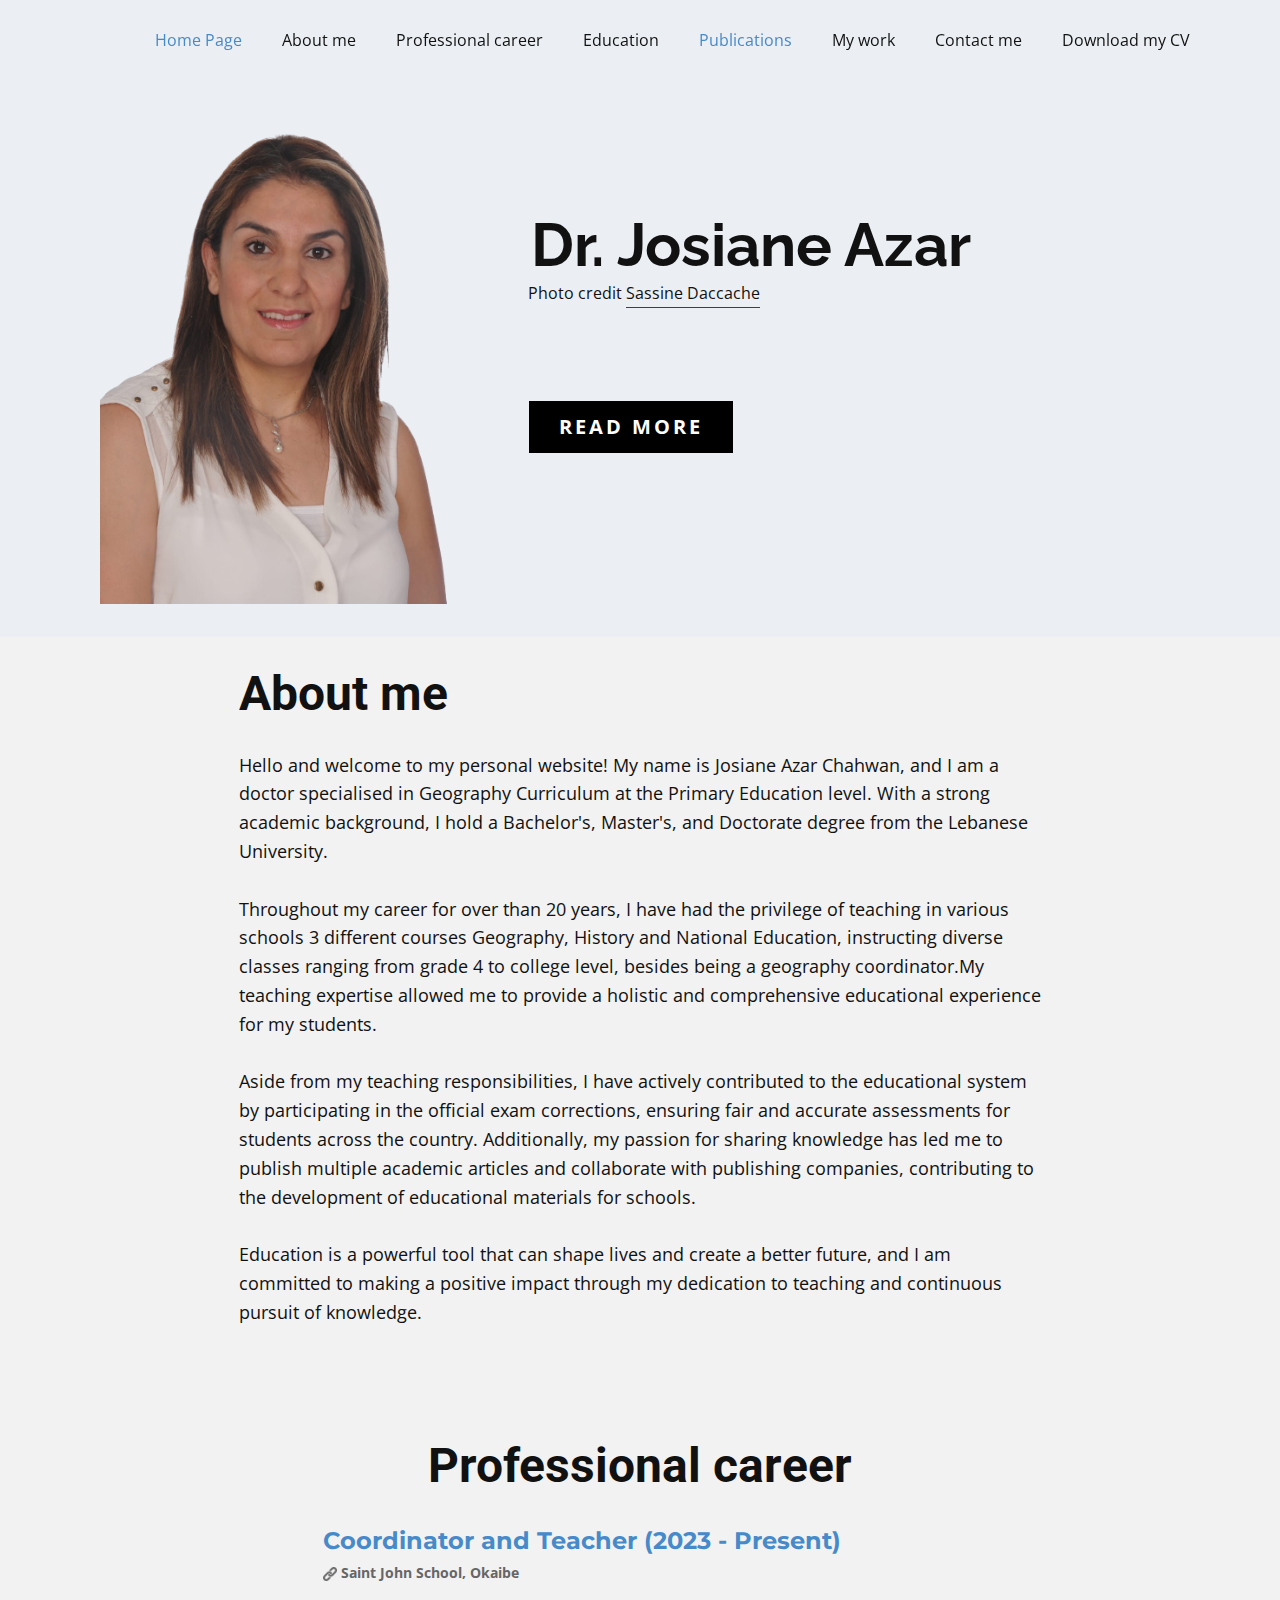
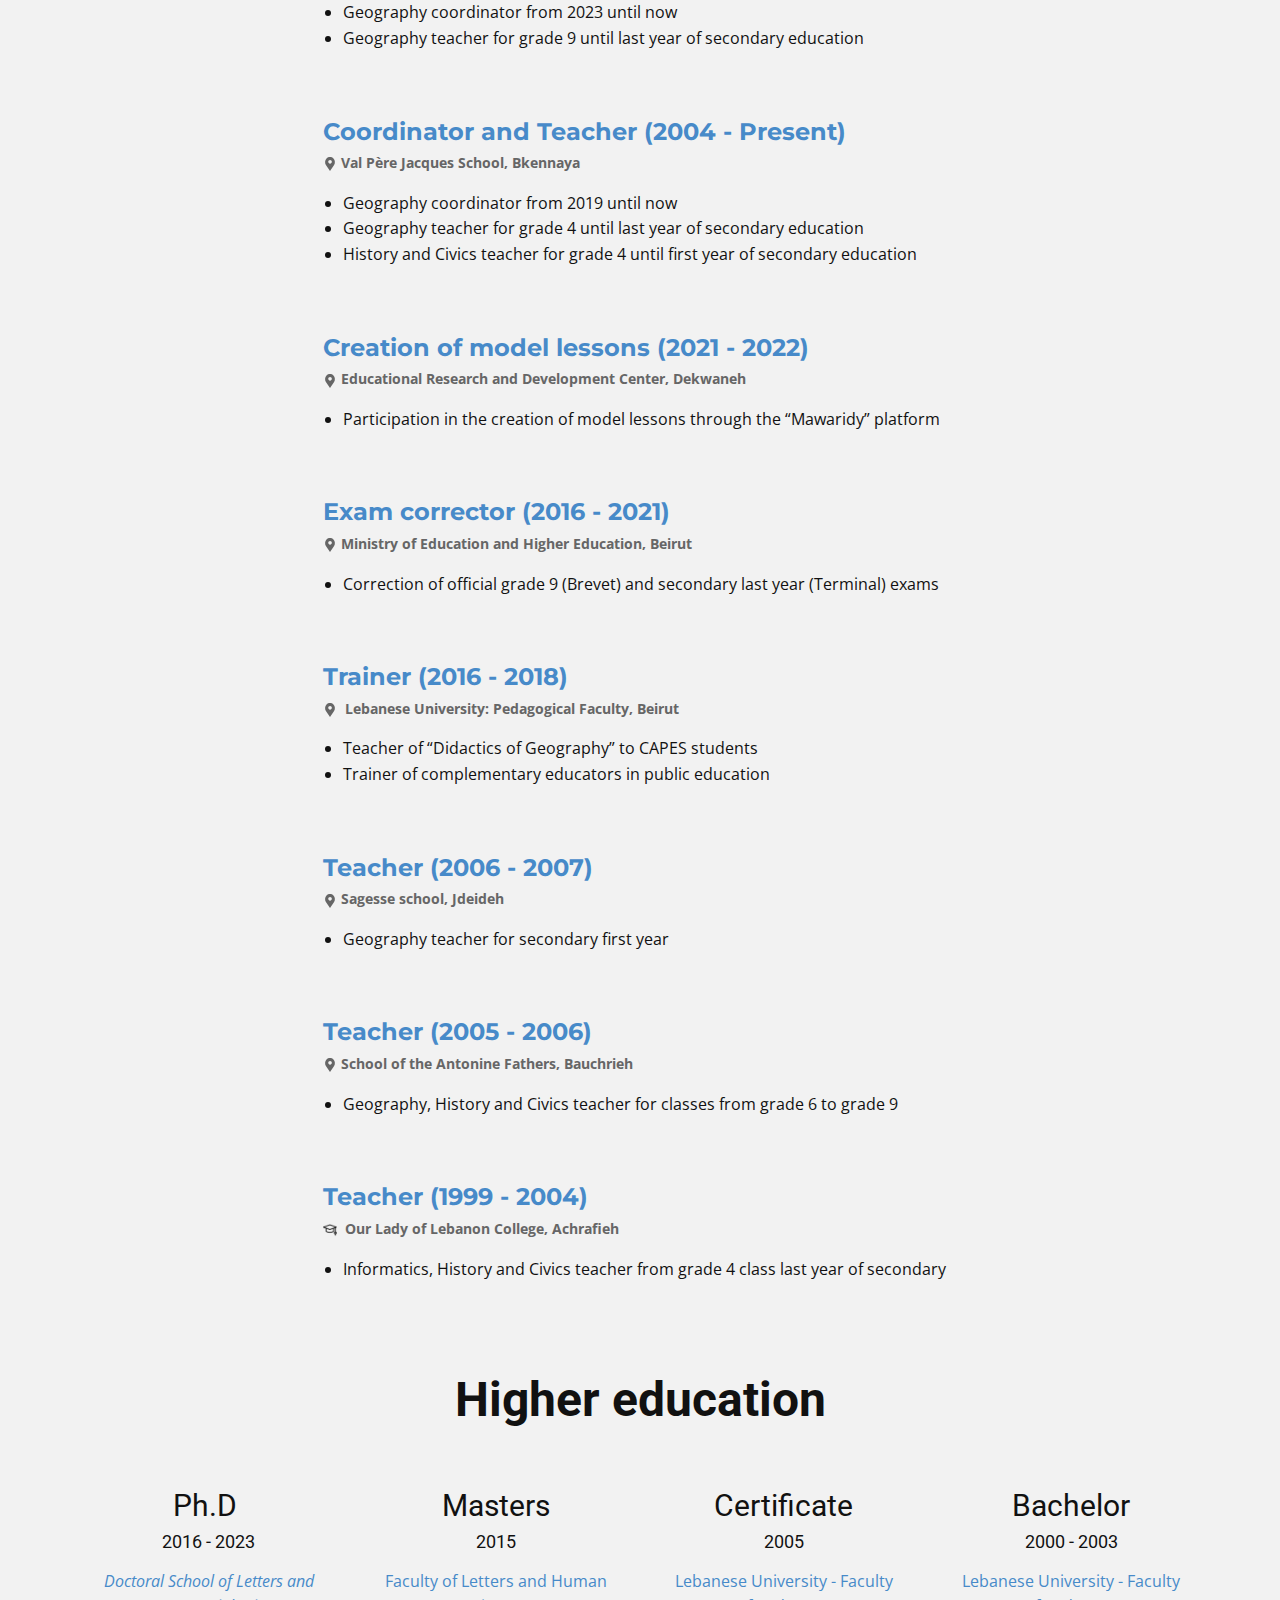
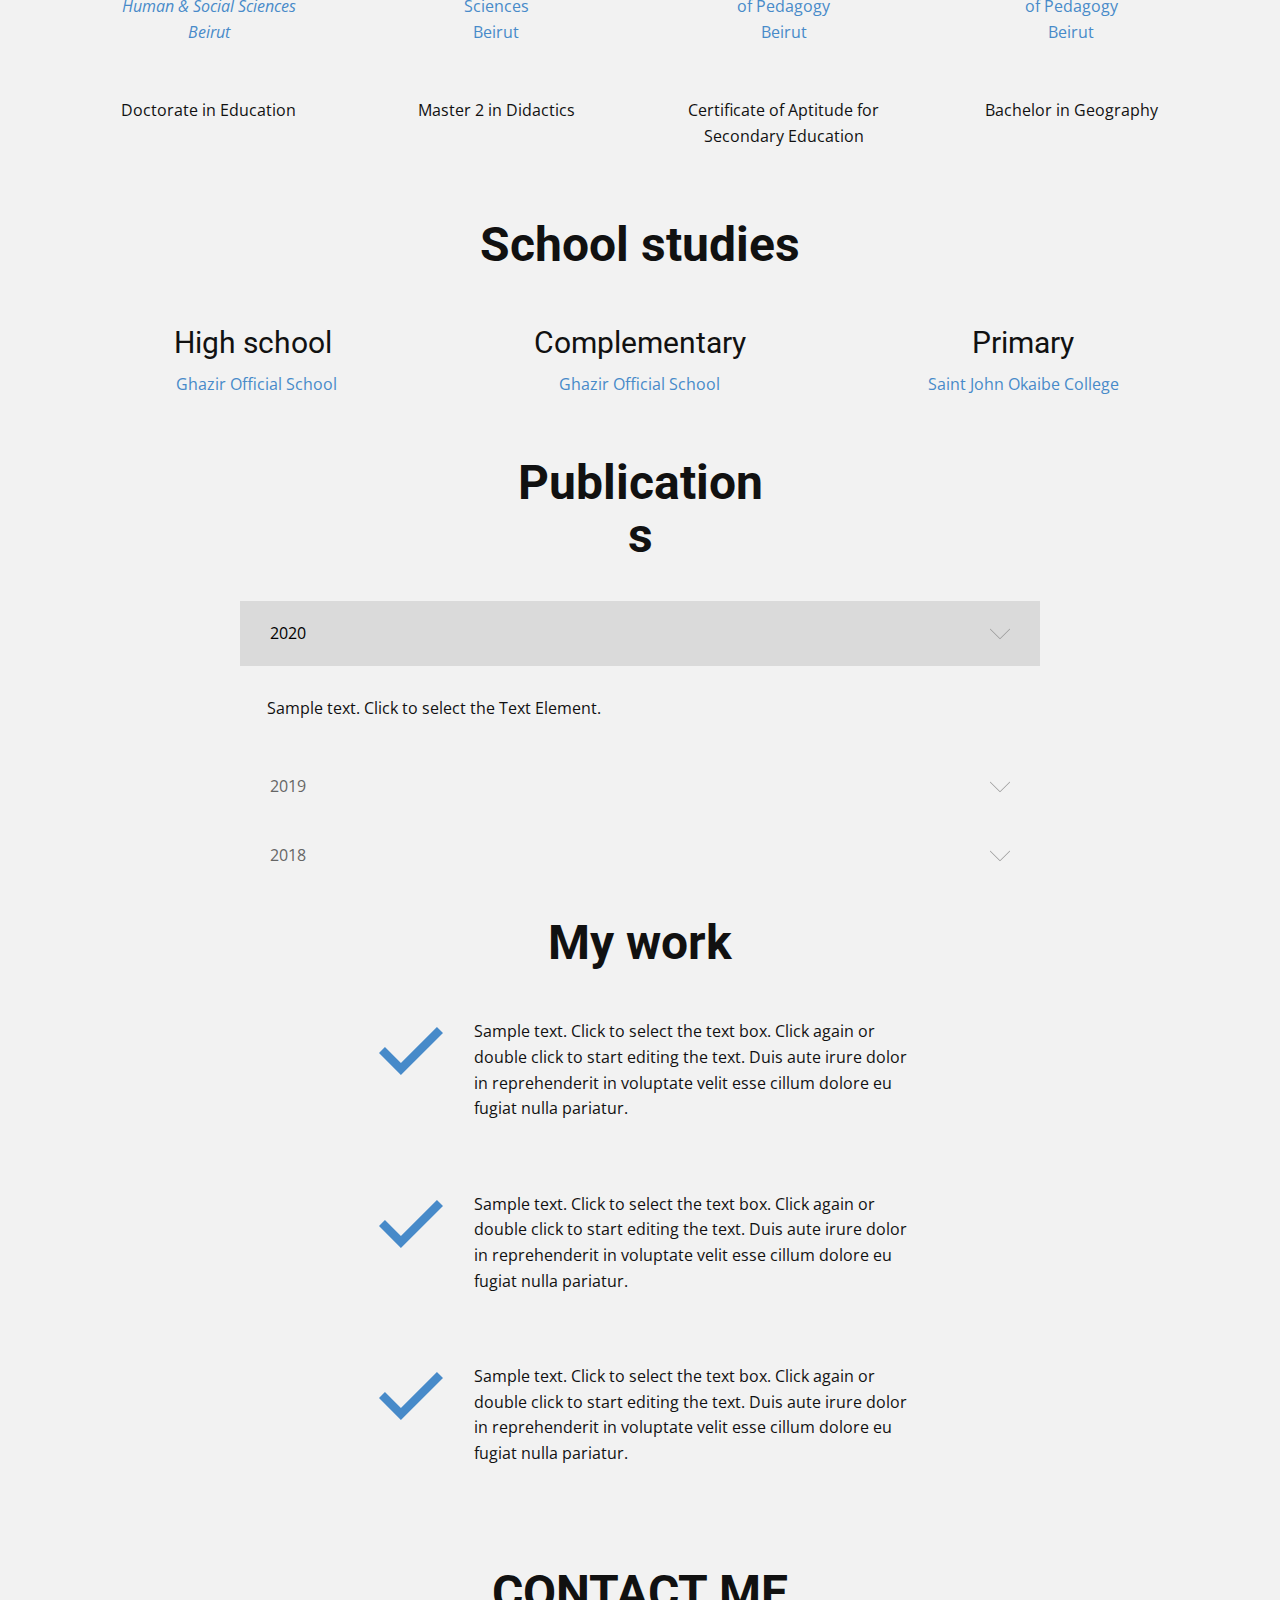
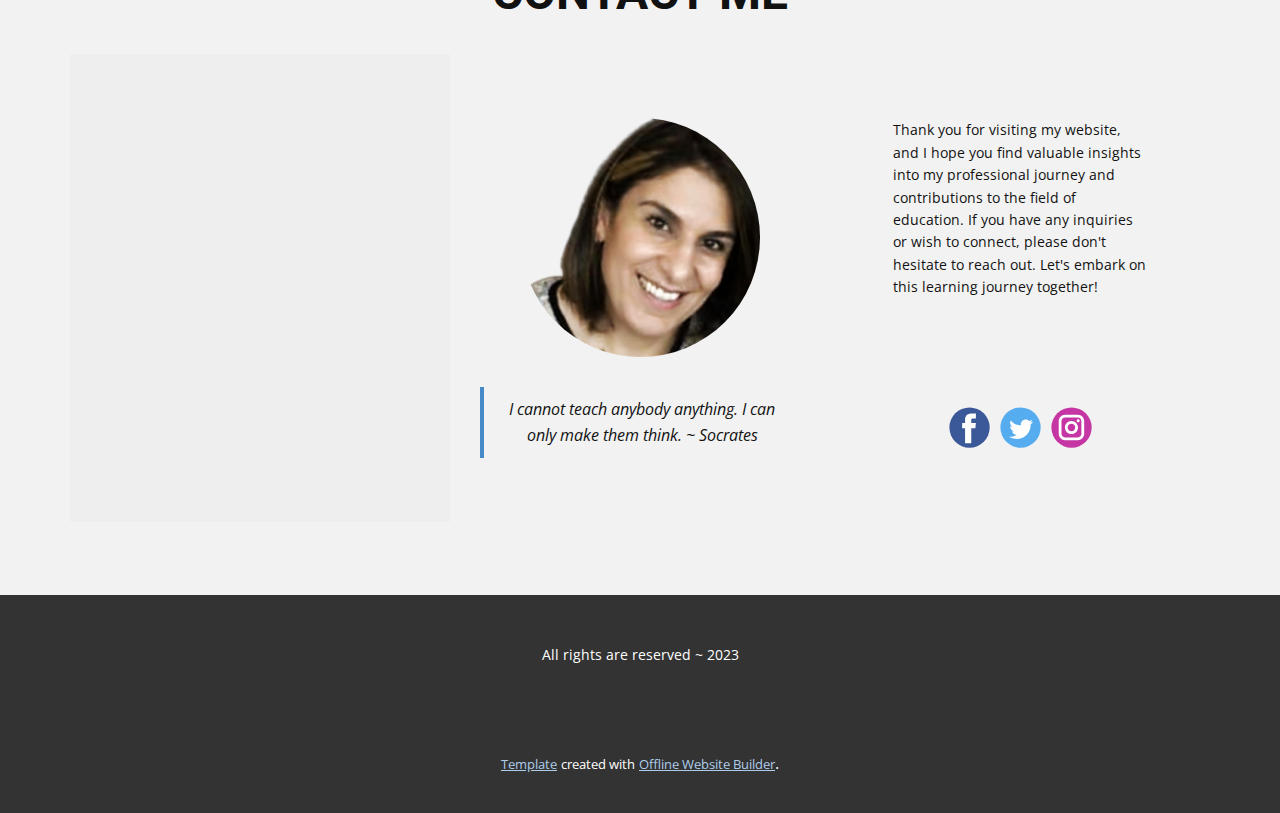
==== commit 3f7ed7a9: "fix publications" ====
--- a/index.html
+++ b/index.html
@@ -40,28 +40,28 @@
             </a>
           </div>
           <div class="u-custom-menu u-nav-container">
-            <ul class="u-nav u-unstyled u-nav-1"><li class="u-nav-item"><a class="u-button-style u-nav-link u-text-active-palette-1-base u-text-hover-palette-1-base" href="Main-Page.html#carousel_9805" style="padding: 10px 20px;">Home Page</a>
+            <ul class="u-nav u-unstyled u-nav-1"><li class="u-nav-item"><a class="u-button-style u-nav-link u-text-active-palette-1-base u-text-hover-palette-1-base" href="Main-Page.html#sec-1a5f" style="padding: 10px 20px;">Home Page</a>
 </li><li class="u-nav-item"><a class="u-button-style u-nav-link u-text-active-palette-1-base u-text-hover-palette-1-base" href="Main-Page.html#sec-8d2a" style="padding: 10px 20px;">About me</a>
 </li><li class="u-nav-item"><a class="u-button-style u-nav-link u-text-active-palette-1-base u-text-hover-palette-1-base" href="Main-Page.html#carousel_159b" style="padding: 10px 20px;">Professional career</a>
 </li><li class="u-nav-item"><a class="u-button-style u-nav-link u-text-active-palette-1-base u-text-hover-palette-1-base" href="Main-Page.html#sec-6c74" style="padding: 10px 20px;">Education</a>
 </li><li class="u-nav-item"><a class="u-button-style u-nav-link u-text-active-palette-1-base u-text-hover-palette-1-base" href="Main-Page.html#sec-224d" style="padding: 10px 20px;">Publications</a>
 </li><li class="u-nav-item"><a class="u-button-style u-nav-link u-text-active-palette-1-base u-text-hover-palette-1-base" href="Main-Page.html#sec-1094" style="padding: 10px 20px;">My work</a>
 </li><li class="u-nav-item"><a class="u-button-style u-nav-link u-text-active-palette-1-base u-text-hover-palette-1-base" href="Main-Page.html#sec-fe67" style="padding: 10px 20px;">Contact me</a>
-</li><li class="u-nav-item"><a class="u-button-style u-file-link u-nav-link u-text-active-palette-1-base u-text-hover-palette-1-base" href="files/JosianeAzarCV.pdf" style="padding: 10px 20px;">Download my CV</a>
+</li><li class="u-nav-item"><a class="u-button-style u-file-link u-nav-link u-text-active-palette-1-base u-text-hover-palette-1-base" href="files/JosianeAzarCV.pdf" target="_blank" style="padding: 10px 20px;">Download my CV</a>
 </li></ul>
           </div>
           <div class="u-custom-menu u-nav-container-collapse">
             <div class="u-black u-container-style u-inner-container-layout u-opacity u-opacity-95 u-sidenav">
               <div class="u-inner-container-layout u-sidenav-overflow">
                 <div class="u-menu-close"></div>
-                <ul class="u-align-center u-nav u-popupmenu-items u-unstyled u-nav-2"><li class="u-nav-item"><a class="u-button-style u-nav-link" href="Main-Page.html#carousel_9805">Home Page</a>
+                <ul class="u-align-center u-nav u-popupmenu-items u-unstyled u-nav-2"><li class="u-nav-item"><a class="u-button-style u-nav-link" href="Main-Page.html#sec-1a5f">Home Page</a>
 </li><li class="u-nav-item"><a class="u-button-style u-nav-link" href="Main-Page.html#sec-8d2a">About me</a>
 </li><li class="u-nav-item"><a class="u-button-style u-nav-link" href="Main-Page.html#carousel_159b">Professional career</a>
 </li><li class="u-nav-item"><a class="u-button-style u-nav-link" href="Main-Page.html#sec-6c74">Education</a>
 </li><li class="u-nav-item"><a class="u-button-style u-nav-link" href="Main-Page.html#sec-224d">Publications</a>
 </li><li class="u-nav-item"><a class="u-button-style u-nav-link" href="Main-Page.html#sec-1094">My work</a>
 </li><li class="u-nav-item"><a class="u-button-style u-nav-link" href="Main-Page.html#sec-fe67">Contact me</a>
-</li><li class="u-nav-item"><a class="u-button-style u-file-link u-nav-link" href="files/JosianeAzarCV.pdf">Download my CV</a>
+</li><li class="u-nav-item"><a class="u-button-style u-file-link u-nav-link" href="files/JosianeAzarCV.pdf" target="_blank">Download my CV</a>
 </li></ul>
               </div>
             </div>
@@ -282,7 +282,7 @@
       </div>
     </section>
     <section class="u-clearfix u-custom-color-2 u-section-5" id="sec-94f2">
-      <div class="u-clearfix u-sheet u-valign-middle u-sheet-1">
+      <div class="u-clearfix u-sheet u-sheet-1">
         <h2 class="u-align-center u-text u-text-default u-text-1"> School studies</h2>
         <div class="u-expanded-width u-list u-list-1">
           <div class="u-repeater u-repeater-1">
@@ -314,33 +314,43 @@
         </div>
       </div>
     </section>
-    <section class="u-clearfix u-custom-color-2 u-section-6" id="sec-224d">
+    <section class="u-align-center u-clearfix u-custom-color-2 u-section-6" id="sec-9803">
       <div class="u-clearfix u-sheet u-valign-middle u-sheet-1">
-        <h1 class="u-text u-text-default u-text-1">Publications</h1>
-        <div class="u-expanded-width u-list u-list-1">
-          <div class="u-repeater u-repeater-1">
-            <div class="u-container-style u-list-item u-repeater-item">
-              <div class="u-container-layout u-similar-container u-container-layout-1">
-                <img alt="" class="u-expanded-width u-image u-image-default u-image-1" data-image-width="2000" data-image-height="1333" src="[data-uri]">
-                <h3 class="u-text u-text-default u-text-2">Sample Headline</h3>
-                <p class="u-text u-text-3">Sample text. Click to select the text box. Click again or double click to start editing the text.</p>
-                <a href="" class="u-active-none u-border-2 u-border-hover-palette-2-base u-border-no-left u-border-no-right u-border-no-top u-border-palette-2-light-1 u-btn u-button-style u-hover-none u-none u-text-body-color u-btn-1">learn more</a>
-              </div>
-            </div>
-            <div class="u-container-style u-list-item u-repeater-item">
-              <div class="u-container-layout u-similar-container u-container-layout-2">
-                <img alt="" class="u-expanded-width u-image u-image-default u-image-2" data-image-width="2000" data-image-height="1333" src="[data-uri]">
-                <h3 class="u-text u-text-default u-text-4">Sample Headline</h3>
-                <p class="u-text u-text-5">Sample text. Click to select the text box. Click again or double click to start editing the text.</p>
-                <a href="" class="u-active-none u-border-2 u-border-hover-palette-2-base u-border-no-left u-border-no-right u-border-no-top u-border-palette-2-light-1 u-btn u-button-style u-hover-none u-none u-text-body-color u-btn-2">learn more</a>
-              </div>
-            </div>
-            <div class="u-container-style u-list-item u-repeater-item">
-              <div class="u-container-layout u-similar-container u-container-layout-3">
-                <img alt="" class="u-expanded-width u-image u-image-default u-image-3" data-image-width="2000" data-image-height="1333" src="[data-uri]">
-                <h3 class="u-text u-text-default u-text-6">Sample Headline</h3>
-                <p class="u-text u-text-7">Sample text. Click to select the text box. Click again or double click to start editing the text.</p>
-                <a href="" class="u-active-none u-border-2 u-border-hover-palette-2-base u-border-no-left u-border-no-right u-border-no-top u-border-palette-2-light-1 u-btn u-button-style u-hover-none u-none u-text-body-color u-btn-3">learn more</a>
+        <h2 class="u-text u-text-1">Publications</h2>
+        <div class="u-accordion u-spacing-3 u-accordion-1">
+          <div class="u-accordion-item u-accordion-item-1">
+            <a class="active u-accordion-link u-button-style u-grey-5 u-text-active-black u-text-grey-60 u-text-hover-black u-accordion-link-1" id="link-accordion-4c47" aria-controls="accordion-4c47" aria-selected="true">
+              <span class="u-accordion-link-text">2020</span><span class="u-accordion-link-icon u-icon u-text-grey-40 u-icon-1"><svg class="u-svg-link" preserveAspectRatio="xMidYMin slice" viewBox="0 0 512 512" style=""><use xmlns:xlink="http://www.w3.org/1999/xlink" xlink:href="#svg-55f1"></use></svg><svg xmlns="http://www.w3.org/2000/svg" xmlns:xlink="http://www.w3.org/1999/xlink" version="1.1" xml:space="preserve" class="u-svg-content" viewBox="0 0 512 512" x="0px" y="0px" id="svg-55f1" style="enable-background:new 0 0 512 512;"><g><g><path d="M509.121,125.966c-3.838-3.838-10.055-3.838-13.893,0L256.005,365.194L16.771,125.966c-3.838-3.838-10.055-3.838-13.893,0    c-3.838,3.838-3.838,10.055,0,13.893l246.18,246.175c1.842,1.842,4.337,2.878,6.947,2.878c2.61,0,5.104-1.036,6.946-2.878    l246.17-246.175C512.959,136.021,512.959,129.804,509.121,125.966z"></path>
+</g>
+</g></svg></span>
+            </a>
+            <div class="u-accordion-active u-accordion-pane u-container-style u-accordion-pane-1" id="accordion-4c47" aria-labelledby="link-accordion-4c47">
+              <div class="u-container-layout u-valign-middle u-container-layout-1">
+                <p class="u-text u-text-default u-text-2">Sample text. Click to select the Text Element.</p>
+              </div>
+            </div>
+          </div>
+          <div class="u-accordion-item u-accordion-item-2">
+            <a class="u-accordion-link u-button-style u-grey-5 u-text-active-black u-text-grey-60 u-text-hover-black u-accordion-link-2" id="link-accordion-0781" aria-controls="accordion-0781" aria-selected="false">
+              <span class="u-accordion-link-text">2019</span><span class="u-accordion-link-icon u-icon u-text-grey-40 u-icon-2"><svg class="u-svg-link" preserveAspectRatio="xMidYMin slice" viewBox="0 0 512 512" style=""><use xmlns:xlink="http://www.w3.org/1999/xlink" xlink:href="#svg-efcb"></use></svg><svg xmlns="http://www.w3.org/2000/svg" xmlns:xlink="http://www.w3.org/1999/xlink" version="1.1" xml:space="preserve" class="u-svg-content" viewBox="0 0 512 512" x="0px" y="0px" id="svg-efcb" style="enable-background:new 0 0 512 512;"><g><g><path d="M509.121,125.966c-3.838-3.838-10.055-3.838-13.893,0L256.005,365.194L16.771,125.966c-3.838-3.838-10.055-3.838-13.893,0    c-3.838,3.838-3.838,10.055,0,13.893l246.18,246.175c1.842,1.842,4.337,2.878,6.947,2.878c2.61,0,5.104-1.036,6.946-2.878    l246.17-246.175C512.959,136.021,512.959,129.804,509.121,125.966z"></path>
+</g>
+</g></svg></span>
+            </a>
+            <div class="u-accordion-pane u-container-style u-accordion-pane-2" id="accordion-0781" aria-labelledby="link-accordion-0781">
+              <div class="u-container-layout u-valign-middle u-container-layout-2">
+                <p class="u-text u-text-default u-text-3">Sample text. Click to select the Text Element.</p>
+              </div>
+            </div>
+          </div>
+          <div class="u-accordion-item">
+            <a class="u-accordion-link u-button-style u-grey-5 u-text-active-black u-text-grey-60 u-text-hover-black u-accordion-link-3" id="link-accordion-a910" aria-controls="accordion-a910" aria-selected="false">
+              <span class="u-accordion-link-text">2018</span><span class="u-accordion-link-icon u-icon u-text-grey-40 u-icon-3"><svg class="u-svg-link" preserveAspectRatio="xMidYMin slice" viewBox="0 0 512 512" style=""><use xmlns:xlink="http://www.w3.org/1999/xlink" xlink:href="#svg-6813"></use></svg><svg xmlns="http://www.w3.org/2000/svg" xmlns:xlink="http://www.w3.org/1999/xlink" version="1.1" xml:space="preserve" class="u-svg-content" viewBox="0 0 512 512" x="0px" y="0px" id="svg-6813" style="enable-background:new 0 0 512 512;"><g><g><path d="M509.121,125.966c-3.838-3.838-10.055-3.838-13.893,0L256.005,365.194L16.771,125.966c-3.838-3.838-10.055-3.838-13.893,0    c-3.838,3.838-3.838,10.055,0,13.893l246.18,246.175c1.842,1.842,4.337,2.878,6.947,2.878c2.61,0,5.104-1.036,6.946-2.878    l246.17-246.175C512.959,136.021,512.959,129.804,509.121,125.966z"></path>
+</g>
+</g></svg></span>
+            </a>
+            <div class="u-accordion-pane u-container-style u-accordion-pane-3" id="accordion-a910" aria-labelledby="link-accordion-a910">
+              <div class="u-container-layout u-valign-middle u-container-layout-3">
+                <p class="u-text u-text-default u-text-4">Sample text. Click to select the Text Element.</p>
               </div>
             </div>
           </div>
@@ -349,7 +359,7 @@
     </section>
     <section class="u-clearfix u-custom-color-2 u-section-7" id="sec-1094">
       <div class="u-clearfix u-sheet u-sheet-1">
-        <h1 class="u-text u-text-default u-text-1">My work</h1>
+        <h1 class="u-text u-text-1">My work</h1>
         <div class="u-list u-list-1">
           <div class="u-repeater u-repeater-1">
             <div class="u-container-style u-list-item u-repeater-item">
--- a/Main-Page.css
+++ b/Main-Page.css
@@ -716,7 +716,7 @@
     grid-auto-columns: 100%;
   }
 }.u-section-5 .u-sheet-1 {
-  min-height: 202px;
+  min-height: 232px;
 }
 
 .u-section-5 .u-text-1 {
@@ -727,7 +727,7 @@
 
 .u-section-5 .u-list-1 {
   grid-template-rows: auto;
-  margin-top: 0;
+  margin-top: 17px;
   margin-bottom: 20px;
 }
 
@@ -850,220 +850,135 @@
     font-size: 1.5rem;
   }
 }.u-section-6 .u-sheet-1 {
-  min-height: 552px;
+  min-height: 426px;
 }
 
 .u-section-6 .u-text-1 {
-  margin: 20px auto 0 0;
-}
-
-.u-section-6 .u-list-1 {
-  grid-template-rows: auto;
-  margin: 20px 0 50px;
-}
-
-.u-section-6 .u-repeater-1 {
-  grid-template-columns: repeat(3, 33.3333%);
-  min-height: 375px;
-  grid-gap: 0px;
+  font-size: 3rem;
+  font-weight: 700;
+  width: 269px;
+  margin: 25px auto 0;
+}
+
+.u-section-6 .u-accordion-1 {
+  width: 800px;
+  margin: 38px auto 25px;
+}
+
+.u-section-6 .u-accordion-item-1 {
+  margin-top: 0;
+  margin-bottom: 0;
+}
+
+.u-section-6 .u-accordion-link-1 {
+  background-image: none;
+  text-transform: uppercase;
+  padding: 20px 30px;
+}
+
+.u-section-6 .u-icon-1 {
+  height: 20px;
+  width: 20px;
+}
+
+.u-section-6 .u-accordion-pane-1 {
+  min-height: 85px;
+  height: auto;
 }
 
 .u-section-6 .u-container-layout-1 {
+  padding: 0 30px 0 27px;
+}
+
+.u-section-6 .u-text-2 {
+  margin: 0 auto 0 0;
+}
+
+.u-section-6 .u-accordion-item-2 {
+  margin-top: 3px;
+  margin-bottom: 0;
+}
+
+.u-section-6 .u-accordion-link-2 {
+  background-image: none;
+  text-transform: uppercase;
   padding: 20px 30px;
 }
 
-.u-section-6 .u-image-1 {
-  height: 213px;
+.u-section-6 .u-icon-2 {
+  height: 20px;
+  width: 20px;
+}
+
+.u-section-6 .u-accordion-pane-2 {
+  min-height: 85px;
+  height: auto;
+}
+
+.u-section-6 .u-container-layout-2 {
+  padding: 0 30px;
+}
+
+.u-section-6 .u-text-3 {
   margin: 0 auto 0 0;
 }
 
-.u-section-6 .u-text-2 {
-  margin: 20px auto 0 0;
-}
-
-.u-section-6 .u-text-3 {
-  margin: 20px 0 0;
-}
-
-.u-section-6 .u-btn-1 {
-  font-size: 0.875rem;
-  letter-spacing: 1px;
-  border-style: solid;
+.u-section-6 .u-accordion-link-3 {
+  background-image: none;
   text-transform: uppercase;
-  margin: 20px auto 0 0;
-  padding: 2px 0;
-}
-
-.u-section-6 .u-container-layout-2 {
   padding: 20px 30px;
 }
 
-.u-section-6 .u-image-2 {
-  height: 213px;
+.u-section-6 .u-icon-3 {
+  height: 20px;
+  width: 20px;
+}
+
+.u-section-6 .u-accordion-pane-3 {
+  min-height: 85px;
+  height: auto;
+}
+
+.u-section-6 .u-container-layout-3 {
+  padding: 0 30px;
+}
+
+.u-section-6 .u-text-4 {
   margin: 0 auto 0 0;
 }
 
-.u-section-6 .u-text-4 {
-  margin: 20px auto 0 0;
-}
-
-.u-section-6 .u-text-5 {
-  margin: 20px 0 0;
-}
-
-.u-section-6 .u-btn-2 {
-  font-size: 0.875rem;
-  letter-spacing: 1px;
-  border-style: solid;
-  text-transform: uppercase;
-  margin: 20px auto 0 0;
-  padding: 2px 0;
-}
-
-.u-section-6 .u-container-layout-3 {
-  padding: 20px 30px;
-}
-
-.u-section-6 .u-image-3 {
-  height: 213px;
-  margin: 0 auto 0 0;
-}
-
-.u-section-6 .u-text-6 {
-  margin: 20px auto 0 0;
-}
-
-.u-section-6 .u-text-7 {
-  margin: 20px 0 0;
-}
-
-.u-section-6 .u-btn-3 {
-  font-size: 0.875rem;
-  letter-spacing: 1px;
-  border-style: solid;
-  text-transform: uppercase;
-  margin: 20px auto 0 0;
-  padding: 2px 0;
-}
-
-@media (max-width: 1199px) {
-  .u-section-6 .u-list-1 {
-    margin-right: initial;
-    margin-left: initial;
-  }
-
-  .u-section-6 .u-repeater-1 {
-    grid-template-columns: repeat(3, 33.333333333333336%);
-    min-height: 309px;
-  }
-
-  .u-section-6 .u-image-1 {
-    height: 169px;
-    margin-right: initial;
-    margin-left: initial;
-  }
-
-  .u-section-6 .u-image-2 {
-    height: 169px;
-    margin-right: initial;
-    margin-left: initial;
-  }
-
-  .u-section-6 .u-image-3 {
-    height: 169px;
-    margin-right: initial;
-    margin-left: initial;
-  }
-}
-
 @media (max-width: 991px) {
-  .u-section-6 .u-repeater-1 {
-    grid-template-columns: repeat(2, 50%);
-    min-height: 710px;
-  }
-
-  .u-section-6 .u-image-1 {
-    height: 200px;
-    margin-right: initial;
-    margin-left: initial;
-  }
-
-  .u-section-6 .u-image-2 {
-    height: 200px;
-    margin-right: initial;
-    margin-left: initial;
-  }
-
-  .u-section-6 .u-image-3 {
-    height: 200px;
-    margin-right: initial;
-    margin-left: initial;
+  .u-section-6 .u-accordion-1 {
+    width: 720px;
   }
 }
 
 @media (max-width: 767px) {
-  .u-section-6 .u-repeater-1 {
-    grid-template-columns: 100%;
+  .u-section-6 .u-accordion-1 {
+    width: 540px;
   }
 
   .u-section-6 .u-container-layout-1 {
-    padding-left: 10px;
-    padding-right: 10px;
-  }
-
-  .u-section-6 .u-image-1 {
-    height: 347px;
-    margin-right: initial;
-    margin-left: initial;
-  }
-
-  .u-section-6 .u-container-layout-2 {
-    padding-left: 10px;
-    padding-right: 10px;
-  }
-
-  .u-section-6 .u-image-2 {
-    height: 347px;
-    margin-right: initial;
-    margin-left: initial;
-  }
-
-  .u-section-6 .u-container-layout-3 {
-    padding-left: 10px;
-    padding-right: 10px;
-  }
-
-  .u-section-6 .u-image-3 {
-    height: 347px;
-    margin-right: initial;
-    margin-left: initial;
+    padding-left: 30px;
   }
 }
 
 @media (max-width: 575px) {
-  .u-section-6 .u-image-1 {
-    height: 214px;
-    margin-right: initial;
-    margin-left: initial;
-  }
-
-  .u-section-6 .u-image-2 {
-    height: 214px;
-    margin-right: initial;
-    margin-left: initial;
-  }
-
-  .u-section-6 .u-image-3 {
-    height: 214px;
-    margin-right: initial;
-    margin-left: initial;
+  .u-section-6 .u-text-1 {
+    font-size: 1.5rem;
+  }
+
+  .u-section-6 .u-accordion-1 {
+    width: 340px;
   }
 }.u-section-7 .u-sheet-1 {
-  min-height: 538px;
+  min-height: 625px;
 }
 
 .u-section-7 .u-text-1 {
-  margin: 20px auto 0;
+  font-weight: 700;
+  width: 184px;
+  margin: 3px auto 0;
 }
 
 .u-section-7 .u-list-1 {
@@ -1153,6 +1068,7 @@
 .u-section-8 .u-text-1 {
   text-transform: uppercase;
   width: 525px;
+  font-weight: 700;
   margin: 20px auto 0;
 }
 
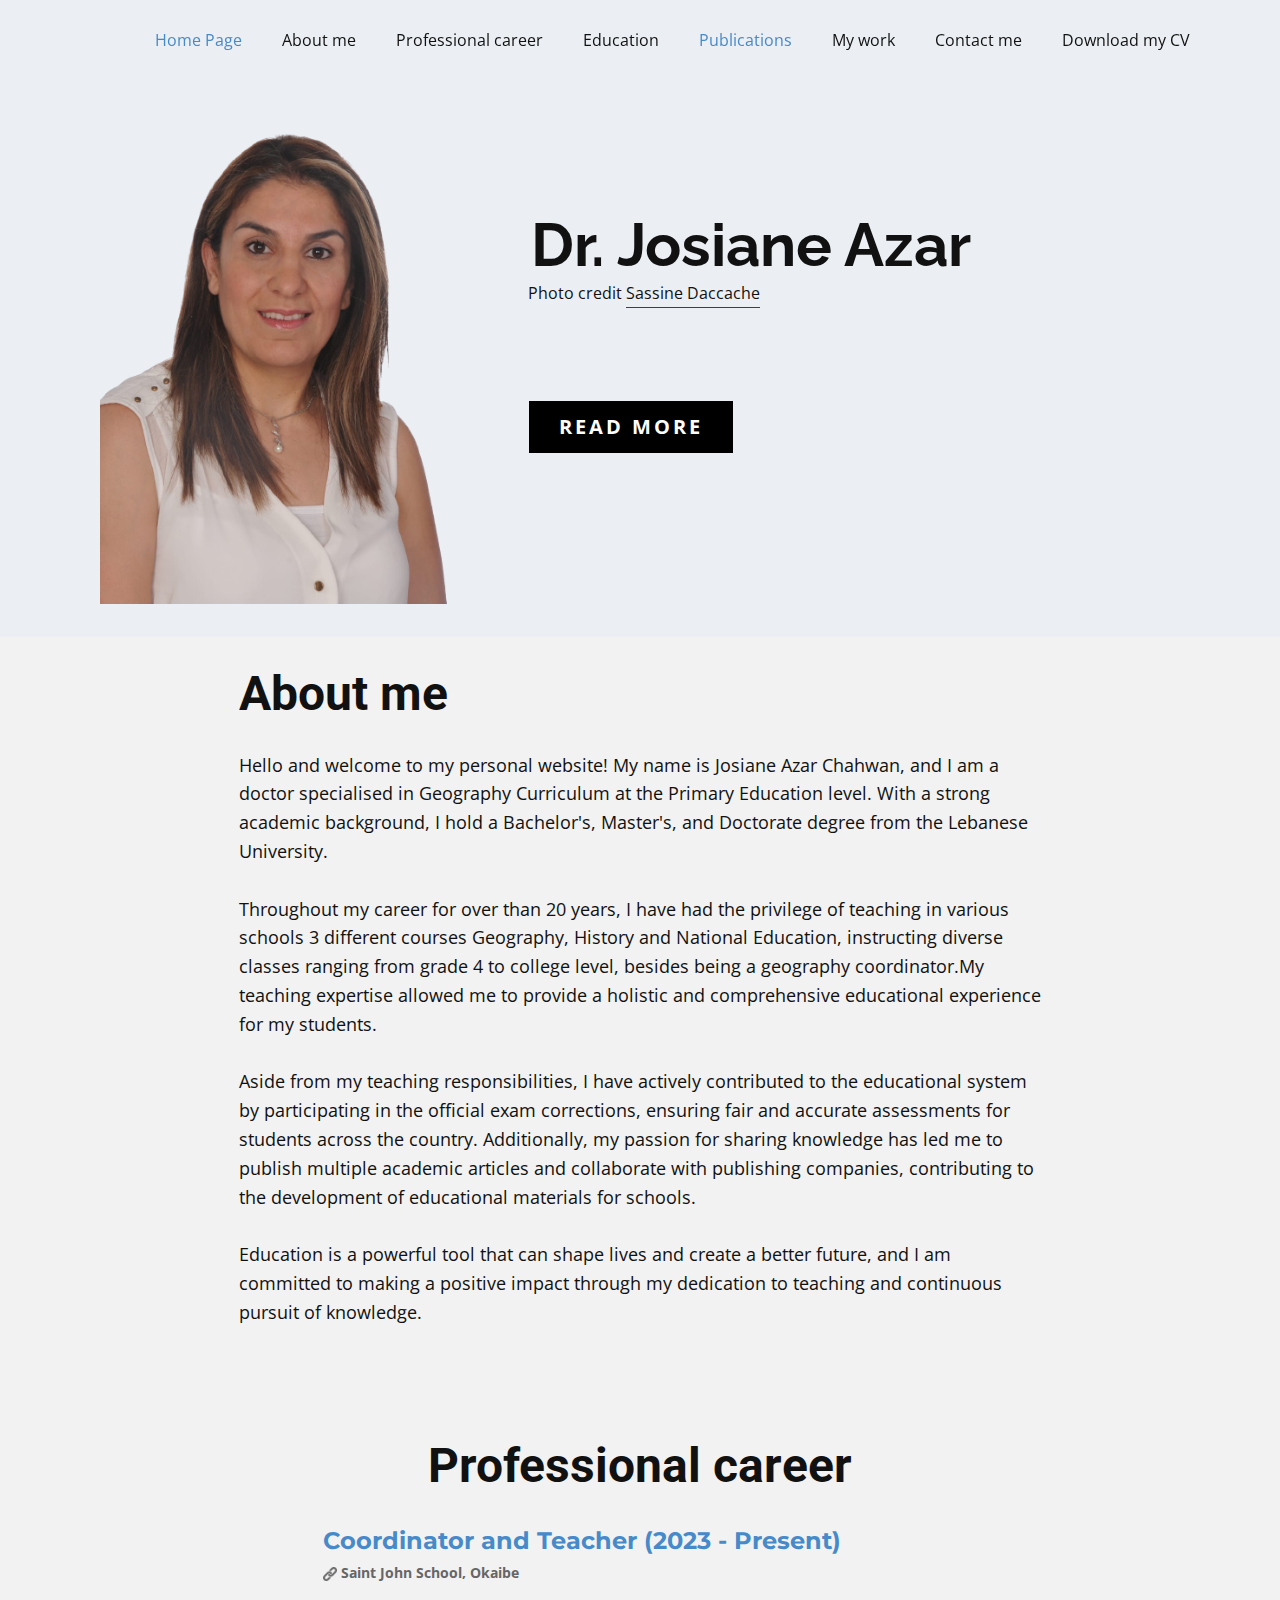
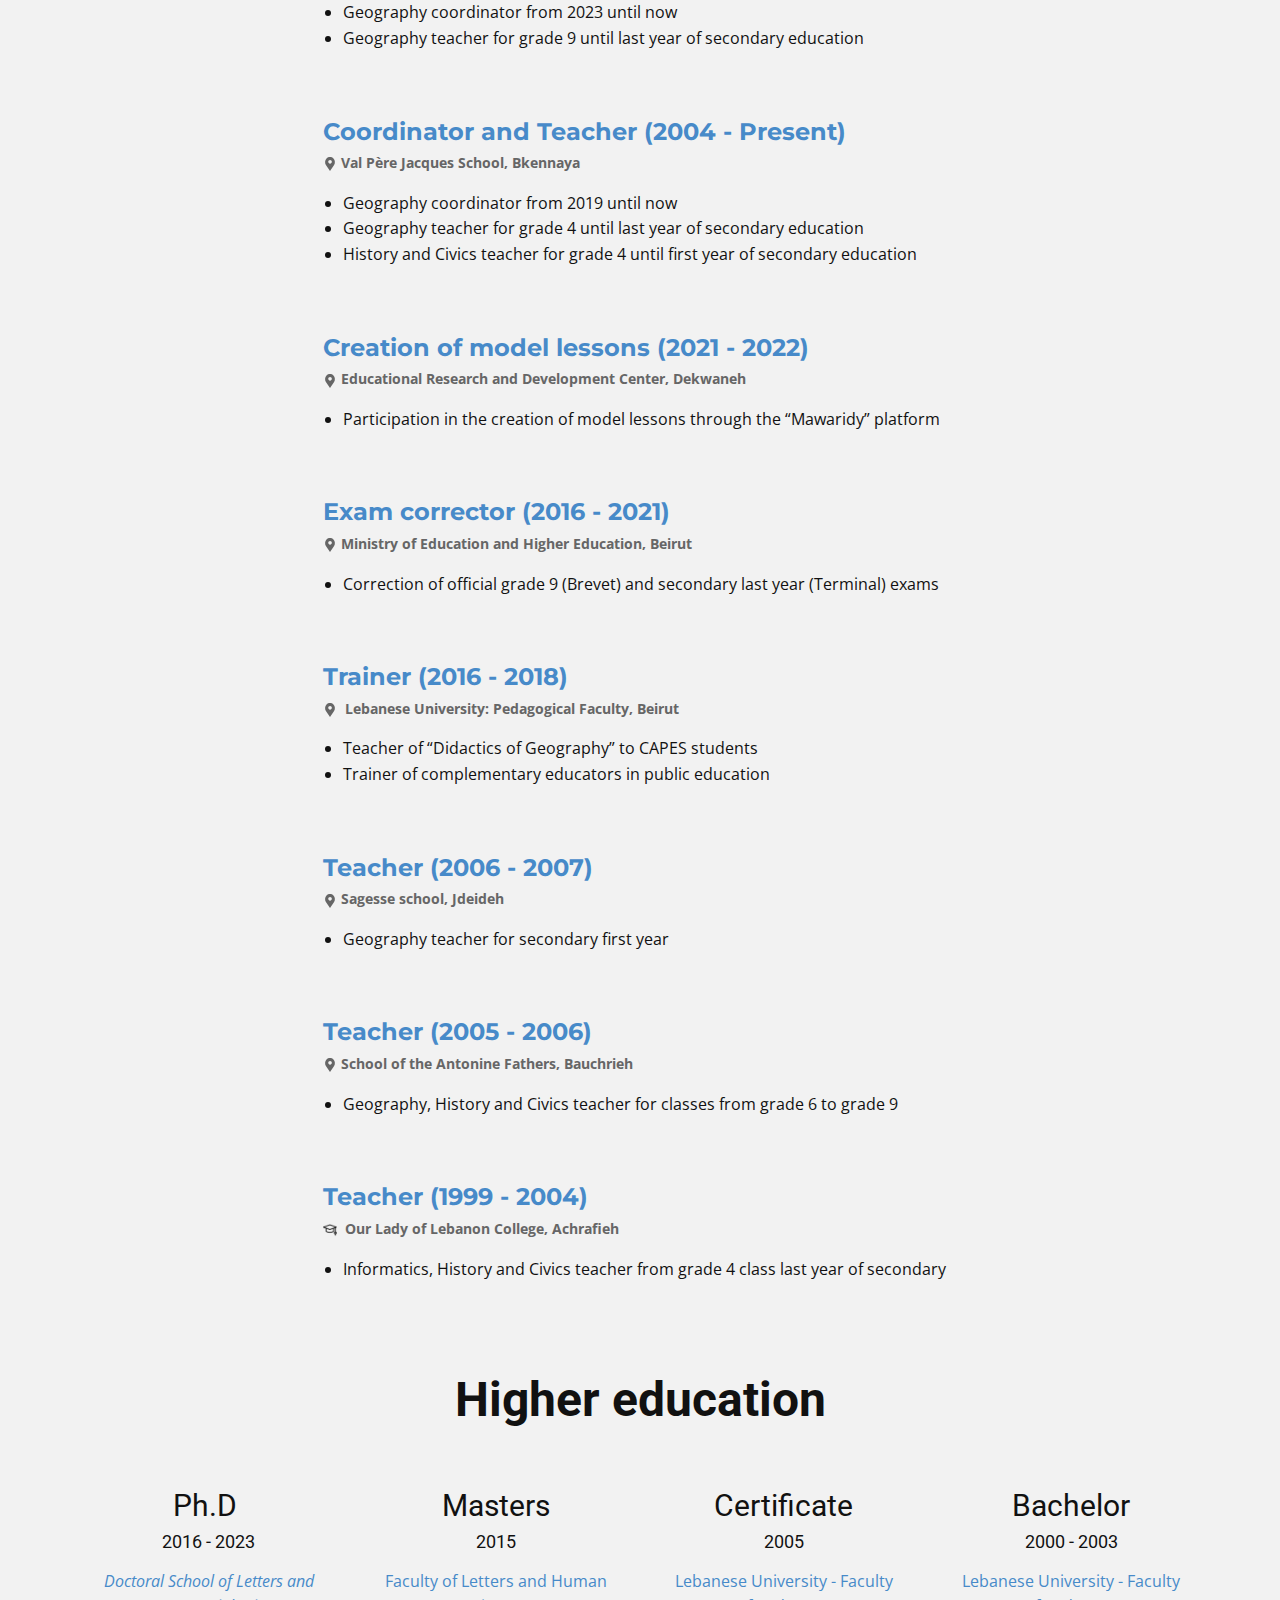
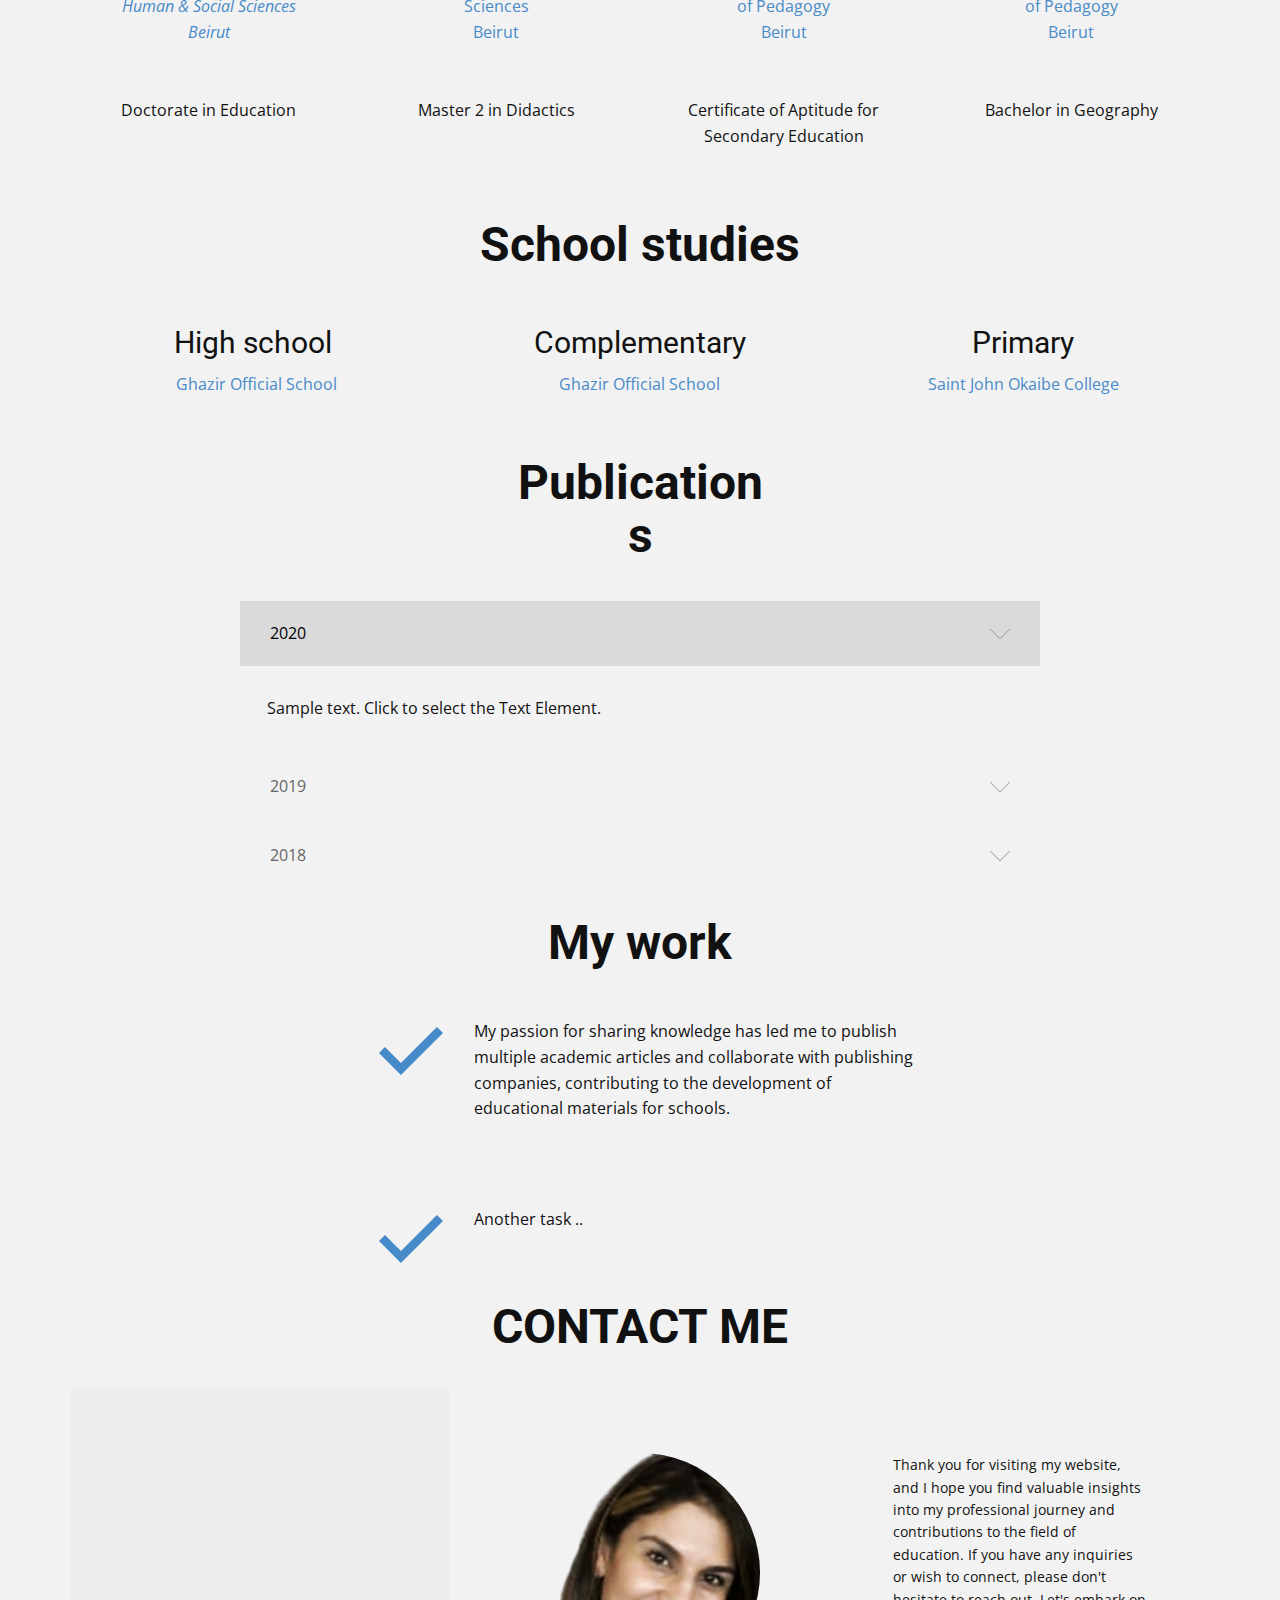
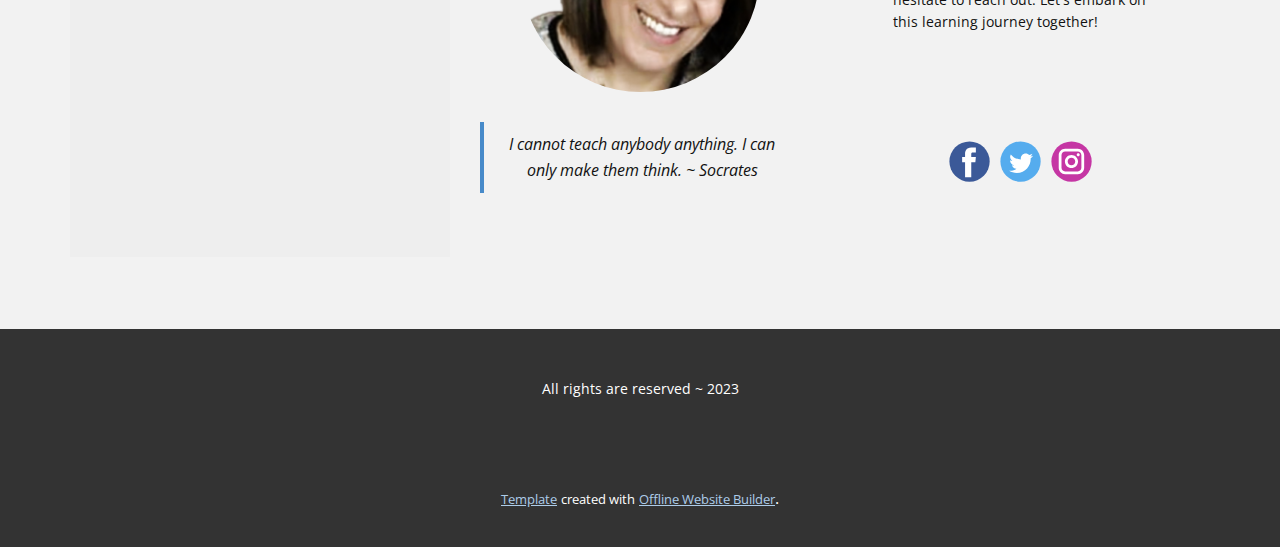
==== commit e673c8c4: "fix my work section" ====
--- a/index.html
+++ b/index.html
@@ -358,7 +358,7 @@
       </div>
     </section>
     <section class="u-clearfix u-custom-color-2 u-section-7" id="sec-1094">
-      <div class="u-clearfix u-sheet u-sheet-1">
+      <div class="u-clearfix u-sheet u-valign-middle u-sheet-1">
         <h1 class="u-text u-text-1">My work</h1>
         <div class="u-list u-list-1">
           <div class="u-repeater u-repeater-1">
@@ -367,7 +367,7 @@
             
             
           </span>
-                <p class="u-text u-text-2">Sample text. Click to select the text box. Click again or double click to start editing the text.&nbsp;Duis aute irure dolor in reprehenderit in voluptate velit esse cillum dolore eu fugiat nulla pariatur. </p>
+                <p class="u-text u-text-2"> My passion for sharing knowledge has led me to publish multiple academic articles and collaborate with publishing companies, contributing to the development of educational materials for schools.</p>
               </div>
             </div>
             <div class="u-container-style u-list-item u-repeater-item">
@@ -375,15 +375,7 @@
             
             
           </span>
-                <p class="u-text u-text-3">Sample text. Click to select the text box. Click again or double click to start editing the text.&nbsp;Duis aute irure dolor in reprehenderit in voluptate velit esse cillum dolore eu fugiat nulla pariatur. </p>
-              </div>
-            </div>
-            <div class="u-container-style u-list-item u-repeater-item">
-              <div class="u-container-layout u-similar-container u-container-layout-3"><span class="u-icon u-icon-circle u-text-palette-1-base u-icon-3"><svg class="u-svg-link" preserveAspectRatio="xMidYMin slice" viewBox="0 0 515.556 515.556" style=""><use xmlns:xlink="http://www.w3.org/1999/xlink" xlink:href="#svg-a218"></use></svg><svg class="u-svg-content" viewBox="0 0 515.556 515.556" id="svg-a218"><path d="m0 274.226 176.549 176.886 339.007-338.672-48.67-47.997-290.337 290-128.553-128.552z"></path></svg>
-            
-            
-          </span>
-                <p class="u-text u-text-4">Sample text. Click to select the text box. Click again or double click to start editing the text.&nbsp;Duis aute irure dolor in reprehenderit in voluptate velit esse cillum dolore eu fugiat nulla pariatur. </p>
+                <p class="u-text u-text-3">Another task ..</p>
               </div>
             </div>
           </div>
--- a/Main-Page.css
+++ b/Main-Page.css
@@ -972,7 +972,7 @@
     width: 340px;
   }
 }.u-section-7 .u-sheet-1 {
-  min-height: 625px;
+  min-height: 367px;
 }
 
 .u-section-7 .u-text-1 {
@@ -985,13 +985,13 @@
   width: 622px;
   grid-template-rows: auto auto auto;
   height: auto;
-  margin: 20px auto 50px;
+  margin: 20px auto 3px;
 }
 
 .u-section-7 .u-repeater-1 {
   grid-template-columns: 100%;
   grid-gap: 10px 10px;
-  min-height: 459px;
+  min-height: 289px;
 }
 
 .u-section-7 .u-container-layout-1 {
@@ -1022,20 +1022,6 @@
   margin: -64px 0 0 115px;
 }
 
-.u-section-7 .u-container-layout-3 {
-  padding: 30px;
-}
-
-.u-section-7 .u-icon-3 {
-  height: 64px;
-  width: 64px;
-  margin: 0 20px;
-}
-
-.u-section-7 .u-text-4 {
-  margin: -64px 0 0 115px;
-}
-
 @media (max-width: 767px) {
   .u-section-7 .u-list-1 {
     width: 540px;
@@ -1047,11 +1033,6 @@
   }
 
   .u-section-7 .u-container-layout-2 {
-    padding-left: 10px;
-    padding-right: 10px;
-  }
-
-  .u-section-7 .u-container-layout-3 {
     padding-left: 10px;
     padding-right: 10px;
   }
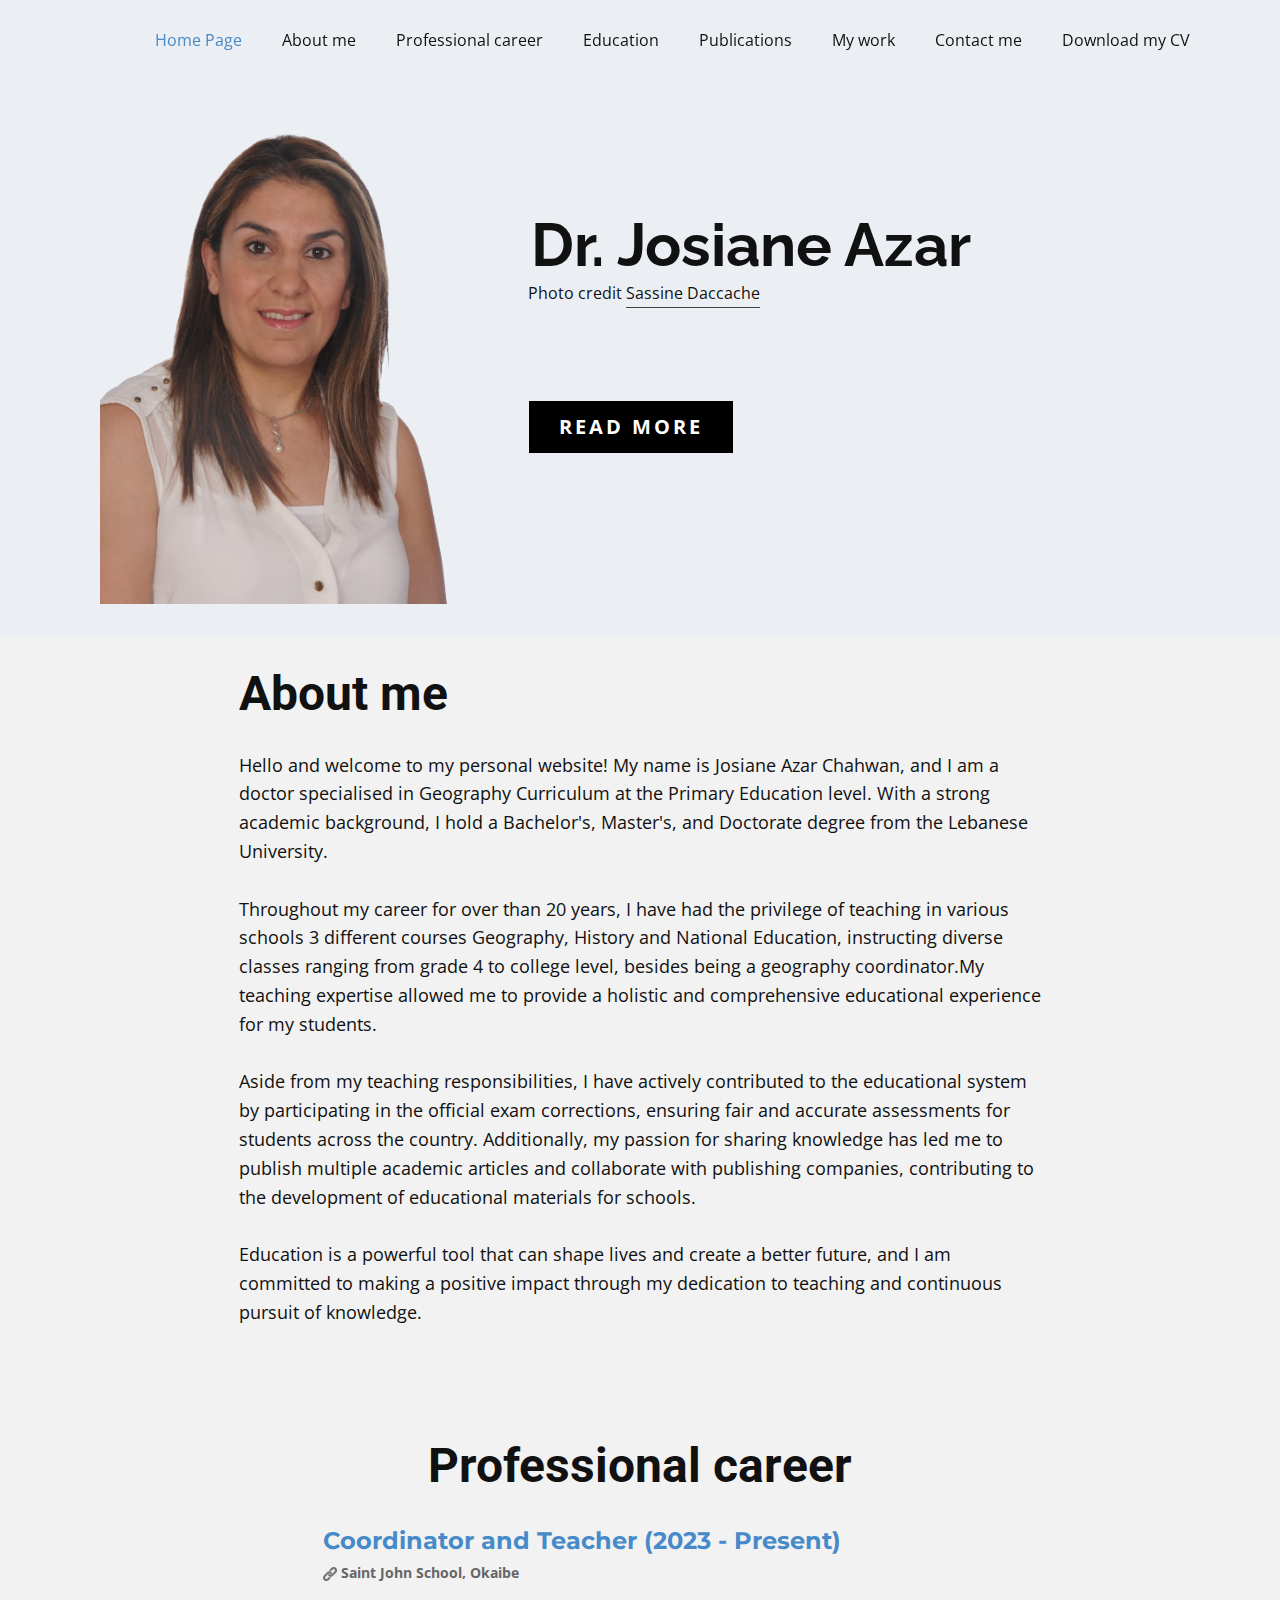
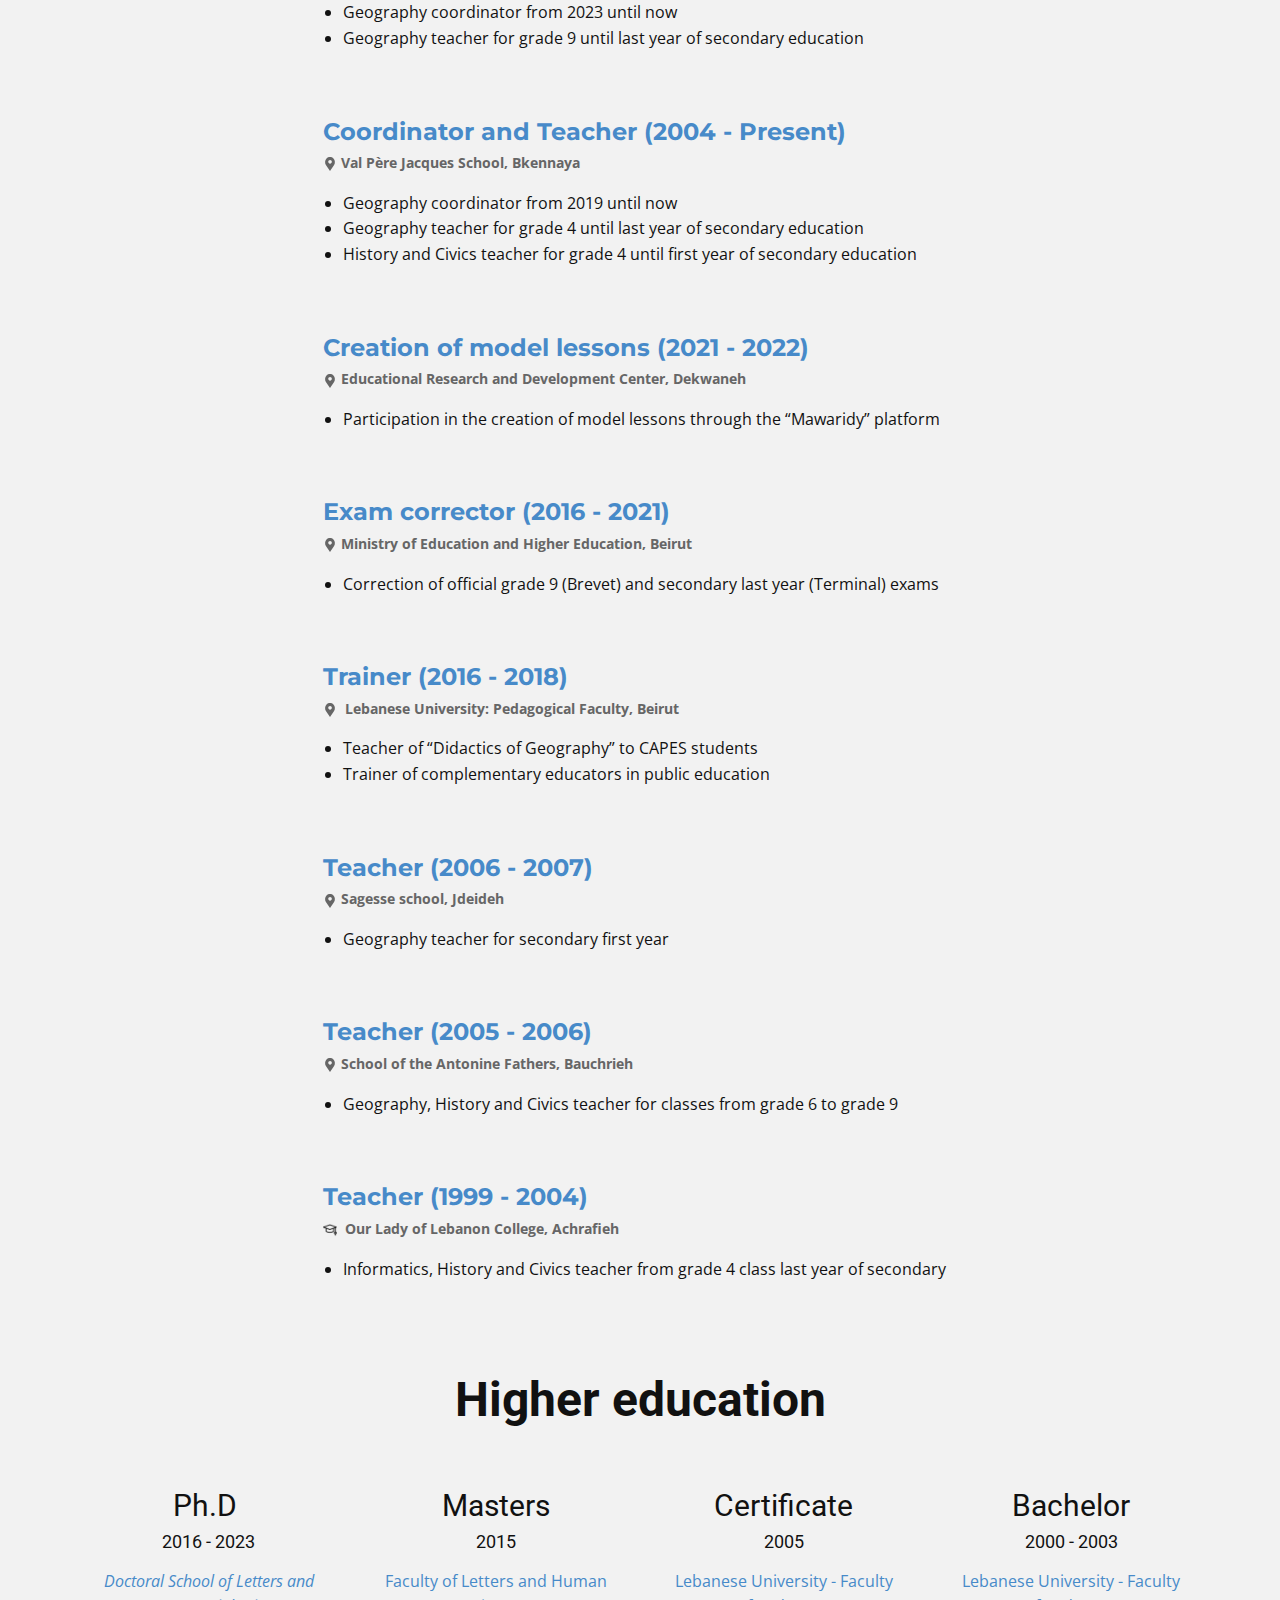
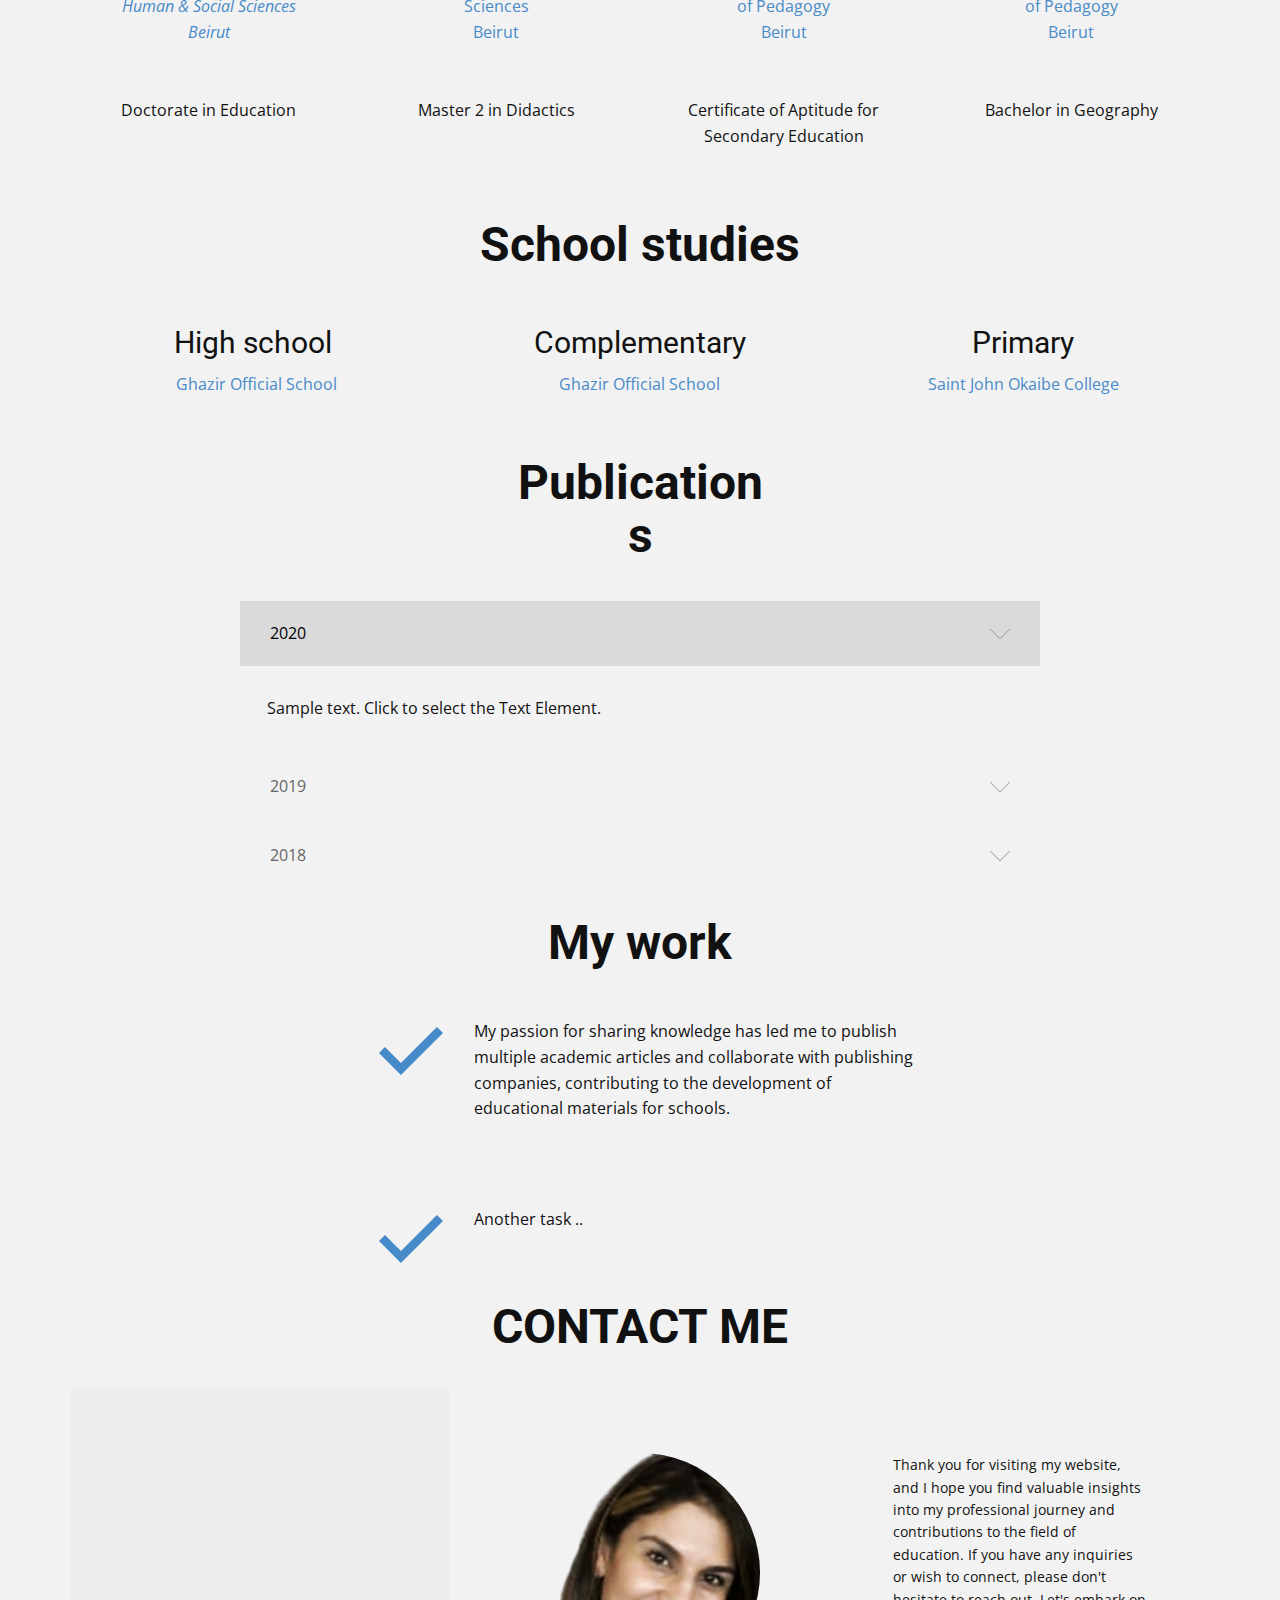
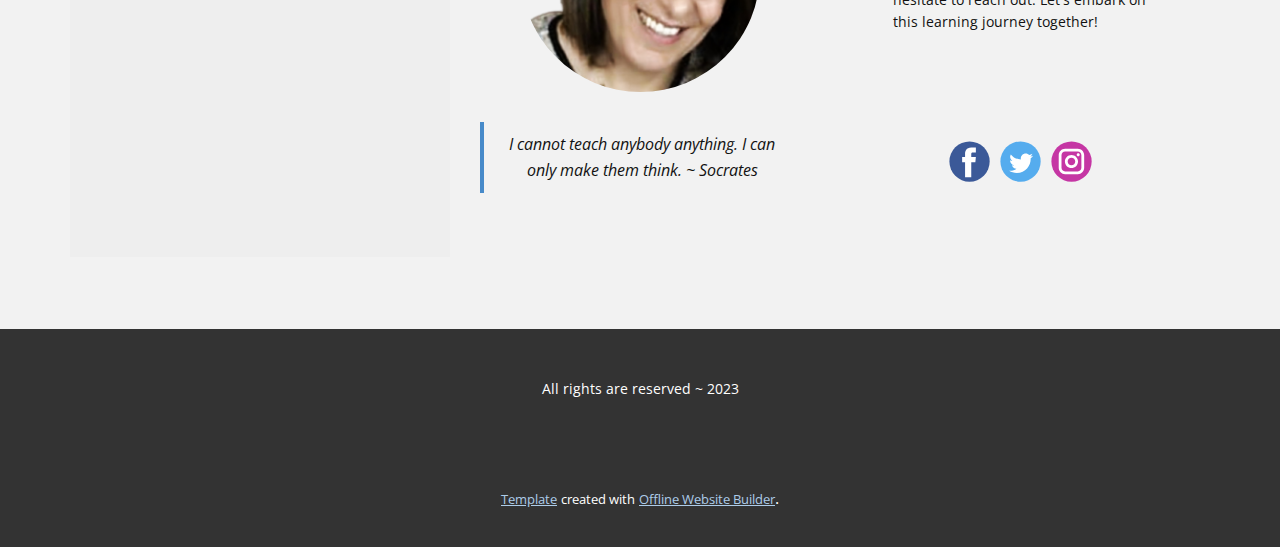
==== commit 2042872c: "fixing menu" ====
--- a/index.html
+++ b/index.html
@@ -44,7 +44,7 @@
 </li><li class="u-nav-item"><a class="u-button-style u-nav-link u-text-active-palette-1-base u-text-hover-palette-1-base" href="Main-Page.html#sec-8d2a" style="padding: 10px 20px;">About me</a>
 </li><li class="u-nav-item"><a class="u-button-style u-nav-link u-text-active-palette-1-base u-text-hover-palette-1-base" href="Main-Page.html#carousel_159b" style="padding: 10px 20px;">Professional career</a>
 </li><li class="u-nav-item"><a class="u-button-style u-nav-link u-text-active-palette-1-base u-text-hover-palette-1-base" href="Main-Page.html#sec-6c74" style="padding: 10px 20px;">Education</a>
-</li><li class="u-nav-item"><a class="u-button-style u-nav-link u-text-active-palette-1-base u-text-hover-palette-1-base" href="Main-Page.html#sec-224d" style="padding: 10px 20px;">Publications</a>
+</li><li class="u-nav-item"><a class="u-button-style u-nav-link u-text-active-palette-1-base u-text-hover-palette-1-base" href="Main-Page.html#sec-9803" style="padding: 10px 20px;">Publications</a>
 </li><li class="u-nav-item"><a class="u-button-style u-nav-link u-text-active-palette-1-base u-text-hover-palette-1-base" href="Main-Page.html#sec-1094" style="padding: 10px 20px;">My work</a>
 </li><li class="u-nav-item"><a class="u-button-style u-nav-link u-text-active-palette-1-base u-text-hover-palette-1-base" href="Main-Page.html#sec-fe67" style="padding: 10px 20px;">Contact me</a>
 </li><li class="u-nav-item"><a class="u-button-style u-file-link u-nav-link u-text-active-palette-1-base u-text-hover-palette-1-base" href="files/JosianeAzarCV.pdf" target="_blank" style="padding: 10px 20px;">Download my CV</a>
@@ -58,7 +58,7 @@
 </li><li class="u-nav-item"><a class="u-button-style u-nav-link" href="Main-Page.html#sec-8d2a">About me</a>
 </li><li class="u-nav-item"><a class="u-button-style u-nav-link" href="Main-Page.html#carousel_159b">Professional career</a>
 </li><li class="u-nav-item"><a class="u-button-style u-nav-link" href="Main-Page.html#sec-6c74">Education</a>
-</li><li class="u-nav-item"><a class="u-button-style u-nav-link" href="Main-Page.html#sec-224d">Publications</a>
+</li><li class="u-nav-item"><a class="u-button-style u-nav-link" href="Main-Page.html#sec-9803">Publications</a>
 </li><li class="u-nav-item"><a class="u-button-style u-nav-link" href="Main-Page.html#sec-1094">My work</a>
 </li><li class="u-nav-item"><a class="u-button-style u-nav-link" href="Main-Page.html#sec-fe67">Contact me</a>
 </li><li class="u-nav-item"><a class="u-button-style u-file-link u-nav-link" href="files/JosianeAzarCV.pdf" target="_blank">Download my CV</a>
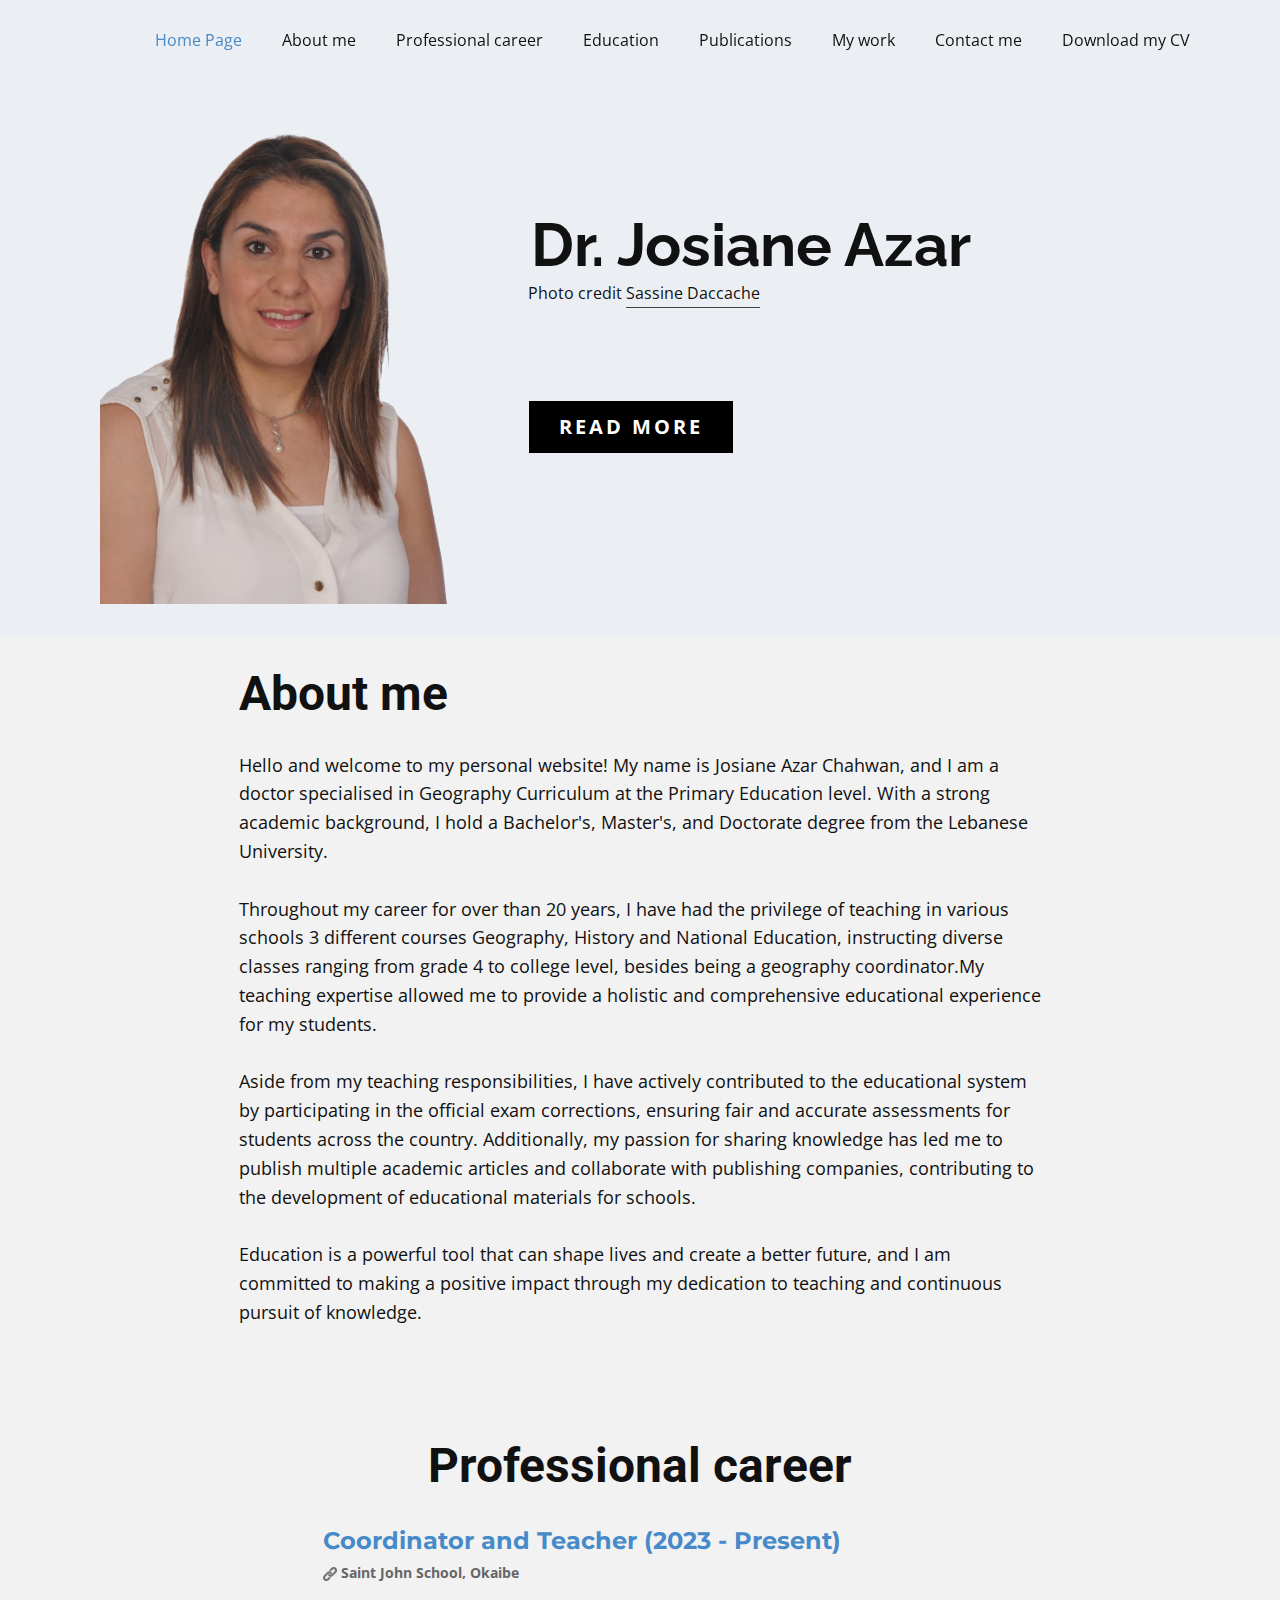
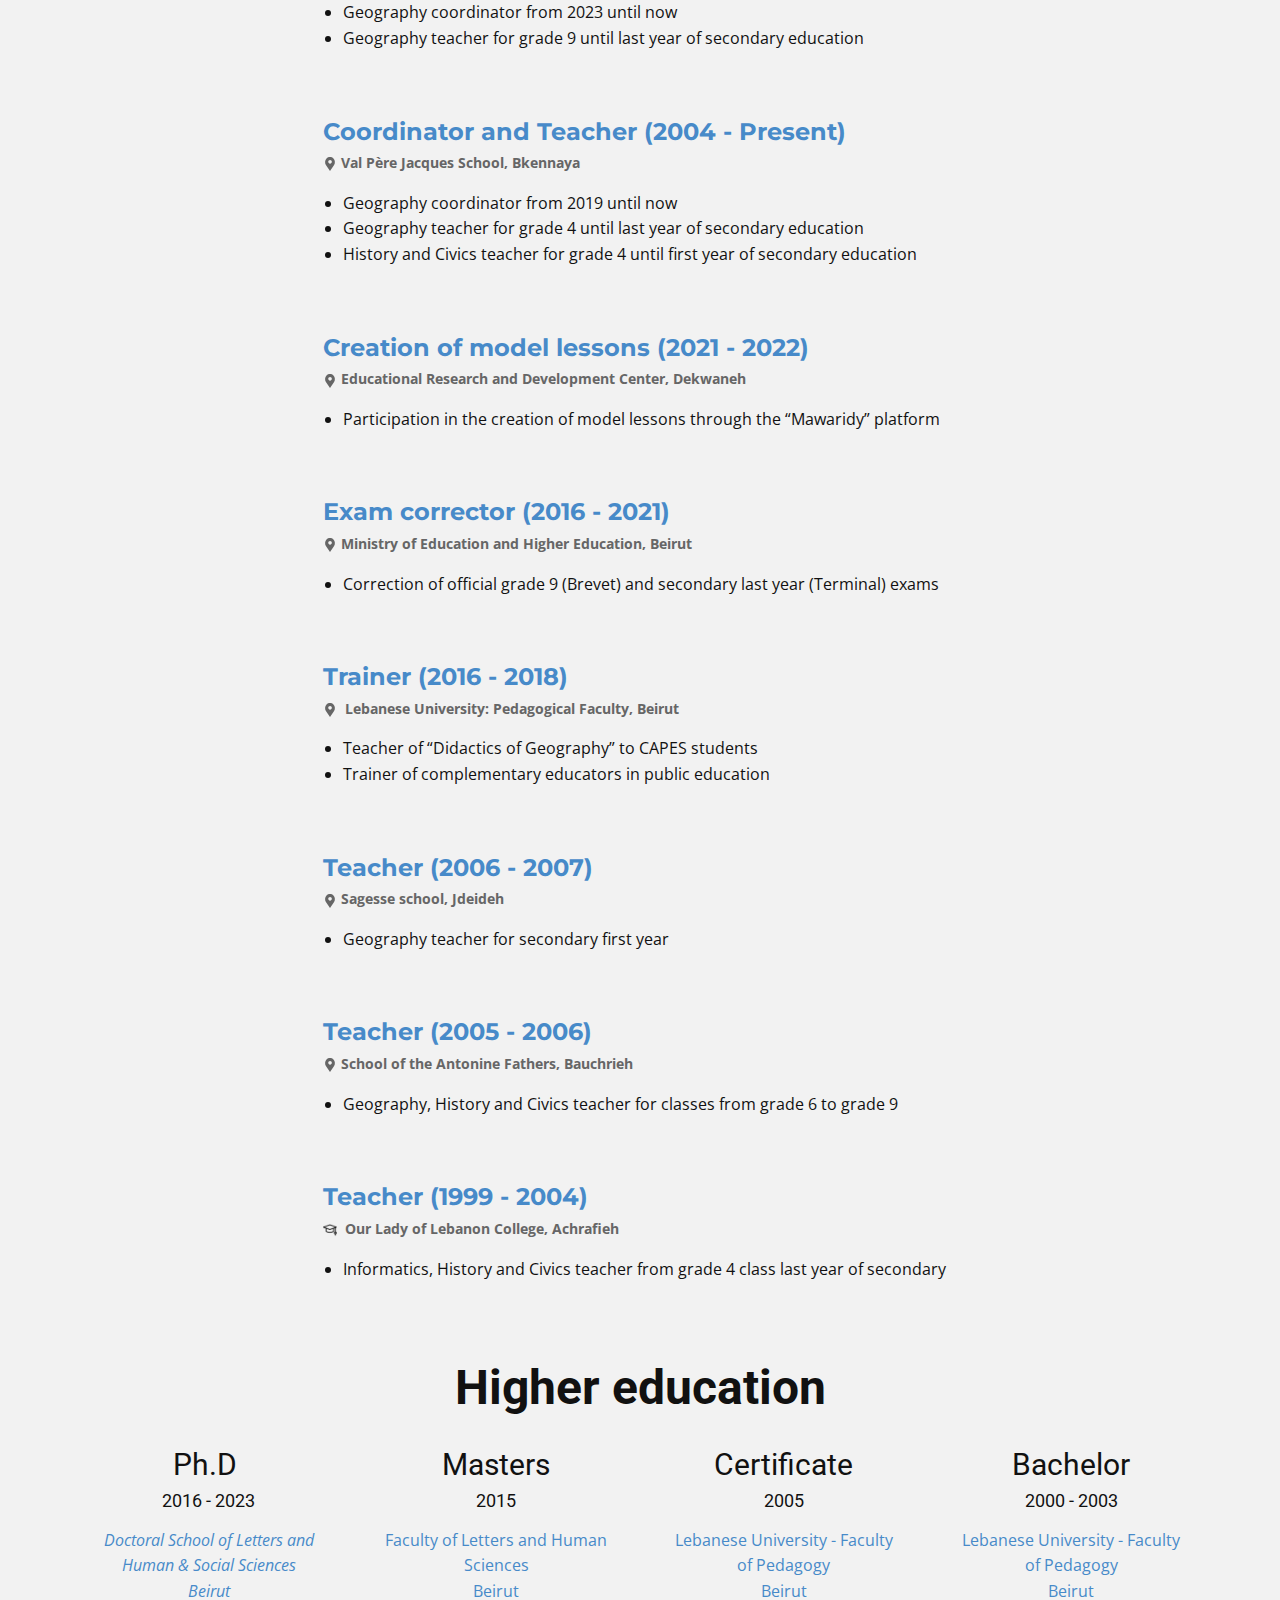
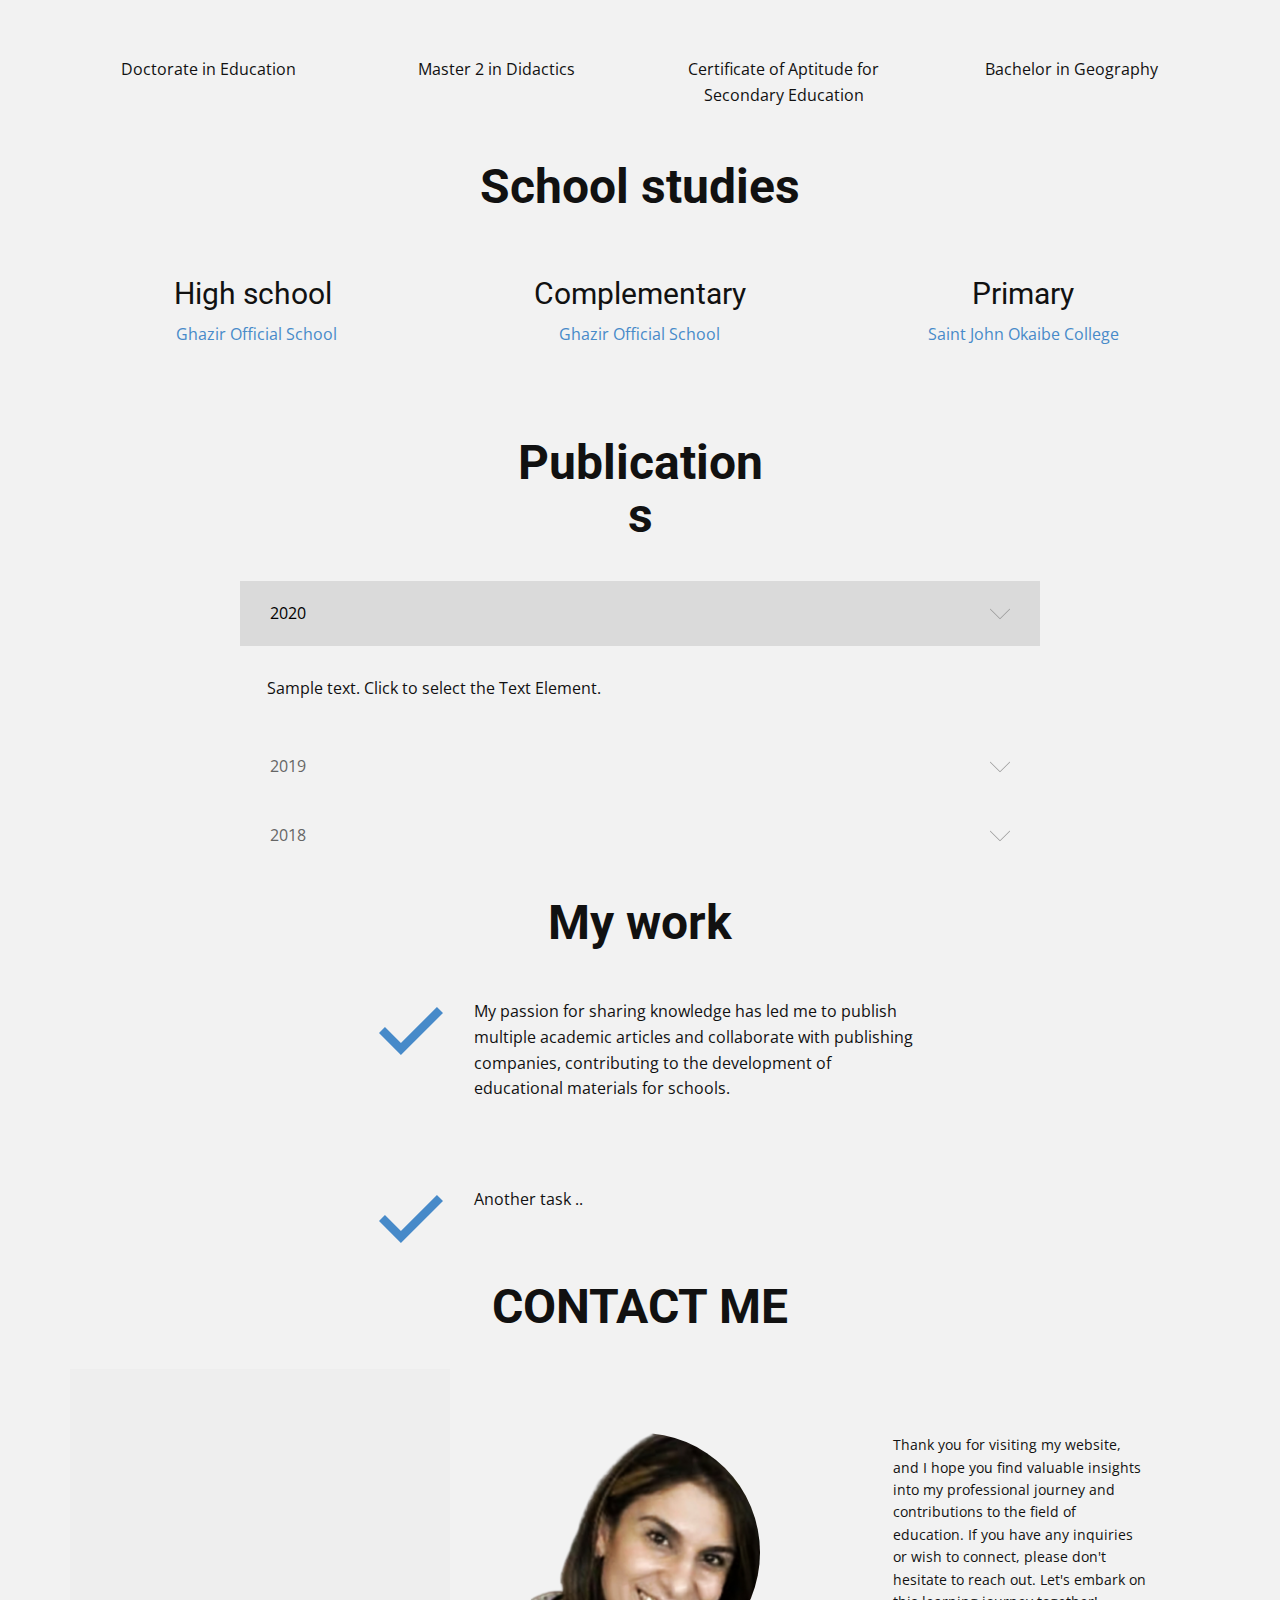
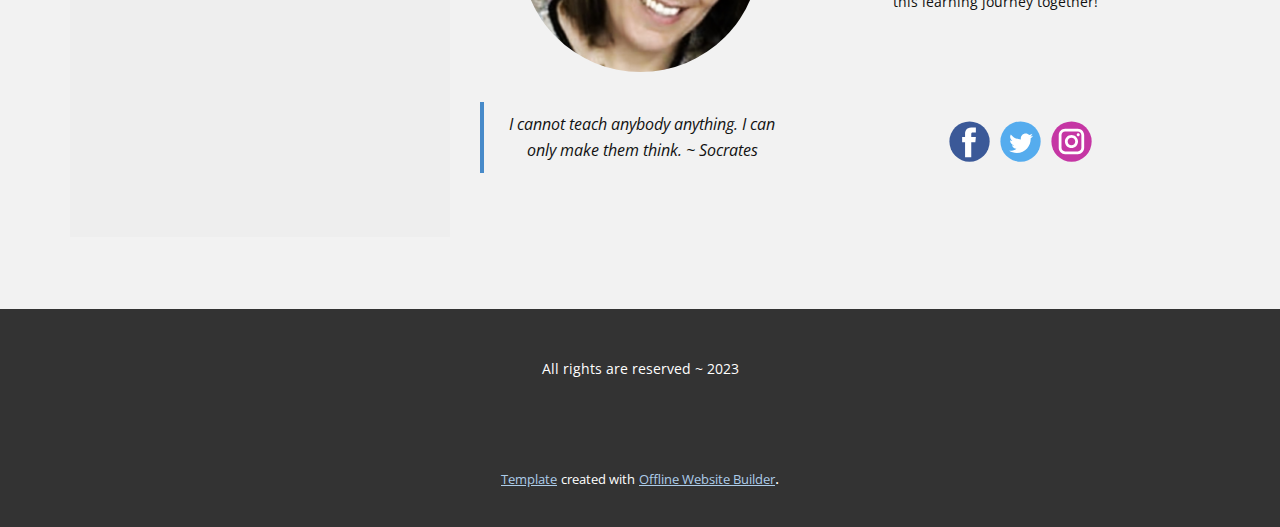
==== commit 99b46a3d: "mixing blocks of educations" ====
--- a/index.html
+++ b/index.html
@@ -12,7 +12,6 @@
     <meta name="generator" content="Nicepage 5.10.10, nicepage.com">
     <link id="u-theme-google-font" rel="stylesheet" href="https://fonts.googleapis.com/css?family=Roboto:100,100i,300,300i,400,400i,500,500i,700,700i,900,900i|Open+Sans:300,300i,400,400i,500,500i,600,600i,700,700i,800,800i">
     <link id="u-page-google-font" rel="stylesheet" href="https://fonts.googleapis.com/css?family=Raleway:100,100i,200,200i,300,300i,400,400i,500,500i,600,600i,700,700i,800,800i,900,900i|Montserrat:100,100i,200,200i,300,300i,400,400i,500,500i,600,600i,700,700i,800,800i,900,900i">
-    
     
     
     
@@ -279,42 +278,38 @@
             </div>
           </div>
         </div>
-      </div>
-    </section>
-    <section class="u-clearfix u-custom-color-2 u-section-5" id="sec-94f2">
-      <div class="u-clearfix u-sheet u-sheet-1">
-        <h2 class="u-align-center u-text u-text-default u-text-1"> School studies</h2>
-        <div class="u-expanded-width u-list u-list-1">
-          <div class="u-repeater u-repeater-1">
+        <h2 class="u-align-center u-text u-text-default u-text-18"> School studies</h2>
+        <div class="u-expanded-width u-list u-list-2">
+          <div class="u-repeater u-repeater-2">
             <div class="u-align-center u-container-style u-list-item u-repeater-item" data-href="Bachelor.html#sec-8c55">
-              <div class="u-container-layout u-similar-container u-container-layout-1">
-                <h3 class="u-text u-text-2"> High school&nbsp;</h3>
-                <p class="u-text u-text-default u-text-3">
-                  <a class="u-active-none u-border-none u-btn u-button-link u-button-style u-hover-none u-none u-text-palette-1-base u-btn-1" href="https://goo.gl/maps/17o2UF2JJZP5feh78" target="_blank"> Ghazir Official School</a>
+              <div class="u-container-layout u-similar-container u-container-layout-5">
+                <h3 class="u-text u-text-19"> High school&nbsp;</h3>
+                <p class="u-text u-text-default u-text-20">
+                  <a class="u-active-none u-border-none u-btn u-button-link u-button-style u-hover-none u-none u-text-palette-1-base u-btn-5" href="https://goo.gl/maps/17o2UF2JJZP5feh78" target="_blank"> Ghazir Official School</a>
                 </p>
               </div>
             </div>
             <div class="u-align-center u-container-style u-list-item u-repeater-item" data-href="Masters.html#sec-8c55">
-              <div class="u-container-layout u-similar-container u-container-layout-2">
-                <h3 class="u-text u-text-4"> Complementary</h3>
-                <p class="u-text u-text-default u-text-5">
-                  <a class="u-active-none u-border-none u-btn u-button-link u-button-style u-hover-none u-none u-text-palette-1-base u-btn-2" href="https://goo.gl/maps/17o2UF2JJZP5feh78" target="_blank"> Ghazir Official School</a>
+              <div class="u-container-layout u-similar-container u-container-layout-6">
+                <h3 class="u-text u-text-21"> Complementary</h3>
+                <p class="u-text u-text-default u-text-22">
+                  <a class="u-active-none u-border-none u-btn u-button-link u-button-style u-hover-none u-none u-text-palette-1-base u-btn-6" href="https://goo.gl/maps/17o2UF2JJZP5feh78" target="_blank"> Ghazir Official School</a>
                 </p>
               </div>
             </div>
             <div class="u-align-center u-container-style u-list-item u-repeater-item" data-href="Masters.html#sec-8c55">
-              <div class="u-container-layout u-similar-container u-container-layout-3">
-                <h3 class="u-text u-text-6"> Primary</h3>
-                <p class="u-text u-text-default u-text-7">
-                  <a href="https://goo.gl/maps/QqxLBayboXKS641d7" class="u-active-none u-border-none u-btn u-button-link u-button-style u-hover-none u-none u-text-palette-1-base u-btn-3"> Saint John Okaibe College</a>
-                </p>
-              </div>
-            </div>
-          </div>
-        </div>
-      </div>
-    </section>
-    <section class="u-align-center u-clearfix u-custom-color-2 u-section-6" id="sec-9803">
+              <div class="u-container-layout u-similar-container u-container-layout-7">
+                <h3 class="u-text u-text-23"> Primary</h3>
+                <p class="u-text u-text-default u-text-24">
+                  <a href="https://goo.gl/maps/QqxLBayboXKS641d7" class="u-active-none u-border-none u-btn u-button-link u-button-style u-hover-none u-none u-text-palette-1-base u-btn-7"> Saint John Okaibe College</a>
+                </p>
+              </div>
+            </div>
+          </div>
+        </div>
+      </div>
+    </section>
+    <section class="u-align-center u-clearfix u-custom-color-2 u-section-5" id="sec-9803">
       <div class="u-clearfix u-sheet u-valign-middle u-sheet-1">
         <h2 class="u-text u-text-1">Publications</h2>
         <div class="u-accordion u-spacing-3 u-accordion-1">
@@ -357,7 +352,7 @@
         </div>
       </div>
     </section>
-    <section class="u-clearfix u-custom-color-2 u-section-7" id="sec-1094">
+    <section class="u-clearfix u-custom-color-2 u-section-6" id="sec-1094">
       <div class="u-clearfix u-sheet u-valign-middle u-sheet-1">
         <h1 class="u-text u-text-1">My work</h1>
         <div class="u-list u-list-1">
@@ -382,7 +377,7 @@
         </div>
       </div>
     </section>
-    <section class="u-align-center-lg u-align-center-md u-align-center-xl u-align-left-sm u-align-left-xs u-clearfix u-custom-color-2 u-section-8" id="sec-fe67">
+    <section class="u-align-center-lg u-align-center-md u-align-center-xl u-align-left-sm u-align-left-xs u-clearfix u-custom-color-2 u-section-7" id="sec-fe67">
       <div class="u-clearfix u-sheet u-sheet-1">
         <h1 class="u-text u-text-1">Contact me</h1>
         <div class="u-clearfix u-expanded-width u-layout-wrap u-layout-wrap-1">
--- a/Main-Page.css
+++ b/Main-Page.css
@@ -509,25 +509,25 @@
     width: 340px;
   }
 }.u-section-4 .u-sheet-1 {
-  min-height: 453px;
+  min-height: 665px;
 }
 
 .u-section-4 .u-text-1 {
   font-size: 3rem;
   font-weight: 700;
-  margin: 32px auto 0;
+  margin: 20px auto 0;
 }
 
 .u-section-4 .u-list-1 {
   grid-template-rows: auto;
-  margin: 61px 0 20px;
+  margin-top: 32px;
+  margin-bottom: 0;
 }
 
 .u-section-4 .u-repeater-1 {
   grid-template-columns: calc(25% - 7.5px) calc(25% - 7.5px) calc(25% - 7.5px) calc(25% - 7.5px);
   min-height: 288px;
   grid-gap: 10px 10px;
-  grid-auto-columns: calc(25% - 7.5px);
 }
 
 .u-section-4 .u-container-layout-1 {
@@ -631,17 +631,76 @@
   margin: 53px auto 0;
 }
 
+.u-section-4 .u-text-18 {
+  font-size: 3rem;
+  font-weight: 700;
+  margin: 23px auto 0;
+}
+
+.u-section-4 .u-list-2 {
+  grid-template-rows: auto;
+  margin-top: 25px;
+  margin-bottom: 50px;
+}
+
+.u-section-4 .u-repeater-2 {
+  grid-template-columns: calc(33.3333% - 6.66667px) calc(33.3333% - 6.66667px) calc(33.3333% - 6.66667px);
+  min-height: 123px;
+  grid-gap: 10px 10px;
+}
+
+.u-section-4 .u-container-layout-5 {
+  padding: 0 30px;
+}
+
+.u-section-4 .u-text-19 {
+  margin: 37px 23px 0;
+}
+
+.u-section-4 .u-text-20 {
+  margin: 10px auto 0;
+}
+
+.u-section-4 .u-btn-5 {
+  background-image: none;
+  padding: 0;
+}
+
+.u-section-4 .u-container-layout-6 {
+  padding: 0 30px;
+}
+
+.u-section-4 .u-text-21 {
+  margin: 37px 23px 0;
+}
+
+.u-section-4 .u-text-22 {
+  margin: 10px auto 0;
+}
+
+.u-section-4 .u-btn-6 {
+  background-image: none;
+  padding: 0;
+}
+
+.u-section-4 .u-container-layout-7 {
+  padding: 0 30px;
+}
+
+.u-section-4 .u-text-23 {
+  margin: 37px 23px 0;
+}
+
+.u-section-4 .u-text-24 {
+  margin: 10px auto 0;
+}
+
+.u-section-4 .u-btn-7 {
+  background-image: none;
+  padding: 0;
+}
+
 @media (max-width: 1199px) {
-  .u-section-4 .u-sheet-1 {
-    min-height: 484px;
-  }
-
-  .u-section-4 .u-list-1 {
-    height: auto;
-    margin-right: initial;
-    margin-left: initial;
-  }
-
   .u-section-4 .u-repeater-1 {
     grid-template-columns: calc(33.3333% - 6.66667px) calc(33.3333% - 6.66667px) calc(33.3333% - 6.66667px);
     min-height: 236px;
@@ -666,24 +725,43 @@
     margin-left: 0;
     margin-right: 0;
   }
+
+  .u-section-4 .u-repeater-2 {
+    grid-template-columns: repeat(3, calc(33.333333333333336% - 6.66667px));
+    min-height: 101px;
+  }
+
+  .u-section-4 .u-text-19 {
+    margin-left: 0;
+    margin-right: 0;
+  }
+
+  .u-section-4 .u-text-21 {
+    margin-left: 0;
+    margin-right: 0;
+  }
+
+  .u-section-4 .u-text-23 {
+    margin-left: 0;
+    margin-right: 0;
+  }
 }
 
 @media (max-width: 991px) {
-  .u-section-4 .u-sheet-1 {
-    min-height: 820px;
-  }
-
   .u-section-4 .u-repeater-1 {
     grid-template-columns: calc(50% - 5px) calc(50% - 5px);
     min-height: 747px;
-    grid-auto-columns: calc(50% - 5px);
+  }
+
+  .u-section-4 .u-repeater-2 {
+    grid-template-columns: repeat(2, calc(50% - 5.0000025px));
+    min-height: 244px;
   }
 }
 
 @media (max-width: 767px) {
   .u-section-4 .u-repeater-1 {
     grid-template-columns: 100%;
-    grid-auto-columns: calc(100% - 0px);
   }
 
   .u-section-4 .u-container-layout-1 {
@@ -705,6 +783,25 @@
     padding-left: 10px;
     padding-right: 10px;
   }
+
+  .u-section-4 .u-repeater-2 {
+    grid-template-columns: 100%;
+  }
+
+  .u-section-4 .u-container-layout-5 {
+    padding-left: 10px;
+    padding-right: 10px;
+  }
+
+  .u-section-4 .u-container-layout-6 {
+    padding-left: 10px;
+    padding-right: 10px;
+  }
+
+  .u-section-4 .u-container-layout-7 {
+    padding-left: 10px;
+    padding-right: 10px;
+  }
 }
 
 @media (max-width: 575px) {
@@ -712,136 +809,120 @@
     font-size: 1.5rem;
   }
 
-  .u-section-4 .u-repeater-1 {
-    grid-auto-columns: 100%;
+  .u-section-4 .u-text-18 {
+    font-size: 1.5rem;
   }
 }.u-section-5 .u-sheet-1 {
-  min-height: 232px;
+  min-height: 426px;
 }
 
 .u-section-5 .u-text-1 {
   font-size: 3rem;
   font-weight: 700;
-  margin: 20px auto 0;
-}
-
-.u-section-5 .u-list-1 {
-  grid-template-rows: auto;
-  margin-top: 17px;
-  margin-bottom: 20px;
-}
-
-.u-section-5 .u-repeater-1 {
-  grid-template-columns: calc(33.3333% - 6.66667px) calc(33.3333% - 6.66667px) calc(33.3333% - 6.66667px);
-  min-height: 123px;
-  grid-gap: 10px 10px;
+  width: 269px;
+  margin: 25px auto 0;
+}
+
+.u-section-5 .u-accordion-1 {
+  width: 800px;
+  margin: 38px auto 25px;
+}
+
+.u-section-5 .u-accordion-item-1 {
+  margin-top: 0;
+  margin-bottom: 0;
+}
+
+.u-section-5 .u-accordion-link-1 {
+  background-image: none;
+  text-transform: uppercase;
+  padding: 20px 30px;
+}
+
+.u-section-5 .u-icon-1 {
+  height: 20px;
+  width: 20px;
+}
+
+.u-section-5 .u-accordion-pane-1 {
+  min-height: 85px;
+  height: auto;
 }
 
 .u-section-5 .u-container-layout-1 {
-  padding: 0 30px;
+  padding: 0 30px 0 27px;
 }
 
 .u-section-5 .u-text-2 {
-  margin: 36px 23px 0;
-}
-
-.u-section-5 .u-text-3 {
-  margin: 11px auto 0;
-}
-
-.u-section-5 .u-btn-1 {
-  background-image: none;
-  padding: 0;
+  margin: 0 auto 0 0;
+}
+
+.u-section-5 .u-accordion-item-2 {
+  margin-top: 3px;
+  margin-bottom: 0;
+}
+
+.u-section-5 .u-accordion-link-2 {
+  background-image: none;
+  text-transform: uppercase;
+  padding: 20px 30px;
+}
+
+.u-section-5 .u-icon-2 {
+  height: 20px;
+  width: 20px;
+}
+
+.u-section-5 .u-accordion-pane-2 {
+  min-height: 85px;
+  height: auto;
 }
 
 .u-section-5 .u-container-layout-2 {
   padding: 0 30px;
 }
 
-.u-section-5 .u-text-4 {
-  margin: 36px 23px 0;
-}
-
-.u-section-5 .u-text-5 {
-  margin: 11px auto 0;
-}
-
-.u-section-5 .u-btn-2 {
-  background-image: none;
-  padding: 0;
+.u-section-5 .u-text-3 {
+  margin: 0 auto 0 0;
+}
+
+.u-section-5 .u-accordion-link-3 {
+  background-image: none;
+  text-transform: uppercase;
+  padding: 20px 30px;
+}
+
+.u-section-5 .u-icon-3 {
+  height: 20px;
+  width: 20px;
+}
+
+.u-section-5 .u-accordion-pane-3 {
+  min-height: 85px;
+  height: auto;
 }
 
 .u-section-5 .u-container-layout-3 {
   padding: 0 30px;
 }
 
-.u-section-5 .u-text-6 {
-  margin: 36px 23px 0;
-}
-
-.u-section-5 .u-text-7 {
-  margin: 11px auto 0;
-}
-
-.u-section-5 .u-btn-3 {
-  background-image: none;
-  padding: 0;
-}
-
-@media (max-width: 1199px) {
-  .u-section-5 .u-sheet-1 {
-    min-height: 484px;
-  }
-
-  .u-section-5 .u-repeater-1 {
-    min-height: 204px;
-  }
-
-  .u-section-5 .u-text-2 {
-    margin-left: 0;
-    margin-right: 0;
-  }
-
-  .u-section-5 .u-text-4 {
-    margin-left: 0;
-    margin-right: 0;
-  }
-
-  .u-section-5 .u-text-6 {
-    margin-left: 0;
-    margin-right: 0;
-  }
+.u-section-5 .u-text-4 {
+  margin: 0 auto 0 0;
 }
 
 @media (max-width: 991px) {
-  .u-section-5 .u-sheet-1 {
-    min-height: 820px;
-  }
-
-  .u-section-5 .u-repeater-1 {
-    grid-template-columns: calc(50% - 5px) calc(50% - 5px);
-    min-height: 482px;
+  .u-section-5 .u-accordion-1 {
+    width: 720px;
   }
 }
 
 @media (max-width: 767px) {
-  .u-section-5 .u-repeater-1 {
-    grid-template-columns: 100%;
+  .u-section-5 .u-accordion-1 {
+    width: 540px;
   }
 
   .u-section-5 .u-container-layout-1 {
-    padding-left: 10px;
-    padding-right: 10px;
-  }
-
-  .u-section-5 .u-container-layout-2 {
-    padding-left: 10px;
-    padding-right: 10px;
-  }
-
-  .u-section-5 .u-container-layout-3 {
-    padding-left: 10px;
-    padding-right: 10px;
+    padding-left: 30px;
   }
 }
 
@@ -849,232 +930,114 @@
   .u-section-5 .u-text-1 {
     font-size: 1.5rem;
   }
+
+  .u-section-5 .u-accordion-1 {
+    width: 340px;
+  }
 }.u-section-6 .u-sheet-1 {
-  min-height: 426px;
+  min-height: 367px;
 }
 
 .u-section-6 .u-text-1 {
-  font-size: 3rem;
-  font-weight: 700;
-  width: 269px;
-  margin: 25px auto 0;
-}
-
-.u-section-6 .u-accordion-1 {
-  width: 800px;
-  margin: 38px auto 25px;
-}
-
-.u-section-6 .u-accordion-item-1 {
-  margin-top: 0;
-  margin-bottom: 0;
-}
-
-.u-section-6 .u-accordion-link-1 {
-  background-image: none;
-  text-transform: uppercase;
-  padding: 20px 30px;
-}
-
-.u-section-6 .u-icon-1 {
-  height: 20px;
-  width: 20px;
-}
-
-.u-section-6 .u-accordion-pane-1 {
-  min-height: 85px;
-  height: auto;
-}
-
-.u-section-6 .u-container-layout-1 {
-  padding: 0 30px 0 27px;
-}
-
-.u-section-6 .u-text-2 {
-  margin: 0 auto 0 0;
-}
-
-.u-section-6 .u-accordion-item-2 {
-  margin-top: 3px;
-  margin-bottom: 0;
-}
-
-.u-section-6 .u-accordion-link-2 {
-  background-image: none;
-  text-transform: uppercase;
-  padding: 20px 30px;
-}
-
-.u-section-6 .u-icon-2 {
-  height: 20px;
-  width: 20px;
-}
-
-.u-section-6 .u-accordion-pane-2 {
-  min-height: 85px;
-  height: auto;
-}
-
-.u-section-6 .u-container-layout-2 {
-  padding: 0 30px;
-}
-
-.u-section-6 .u-text-3 {
-  margin: 0 auto 0 0;
-}
-
-.u-section-6 .u-accordion-link-3 {
-  background-image: none;
-  text-transform: uppercase;
-  padding: 20px 30px;
-}
-
-.u-section-6 .u-icon-3 {
-  height: 20px;
-  width: 20px;
-}
-
-.u-section-6 .u-accordion-pane-3 {
-  min-height: 85px;
-  height: auto;
-}
-
-.u-section-6 .u-container-layout-3 {
-  padding: 0 30px;
-}
-
-.u-section-6 .u-text-4 {
-  margin: 0 auto 0 0;
-}
-
-@media (max-width: 991px) {
-  .u-section-6 .u-accordion-1 {
-    width: 720px;
-  }
-}
-
-@media (max-width: 767px) {
-  .u-section-6 .u-accordion-1 {
-    width: 540px;
-  }
-
-  .u-section-6 .u-container-layout-1 {
-    padding-left: 30px;
-  }
-}
-
-@media (max-width: 575px) {
-  .u-section-6 .u-text-1 {
-    font-size: 1.5rem;
-  }
-
-  .u-section-6 .u-accordion-1 {
-    width: 340px;
-  }
-}.u-section-7 .u-sheet-1 {
-  min-height: 367px;
-}
-
-.u-section-7 .u-text-1 {
   font-weight: 700;
   width: 184px;
   margin: 3px auto 0;
 }
 
-.u-section-7 .u-list-1 {
+.u-section-6 .u-list-1 {
   width: 622px;
   grid-template-rows: auto auto auto;
   height: auto;
   margin: 20px auto 3px;
 }
 
-.u-section-7 .u-repeater-1 {
+.u-section-6 .u-repeater-1 {
   grid-template-columns: 100%;
   grid-gap: 10px 10px;
   min-height: 289px;
 }
 
-.u-section-7 .u-container-layout-1 {
+.u-section-6 .u-container-layout-1 {
   padding: 30px;
 }
 
-.u-section-7 .u-icon-1 {
+.u-section-6 .u-icon-1 {
   height: 64px;
   width: 64px;
   margin: 0 20px;
 }
 
-.u-section-7 .u-text-2 {
+.u-section-6 .u-text-2 {
   margin: -64px 0 0 115px;
 }
 
-.u-section-7 .u-container-layout-2 {
+.u-section-6 .u-container-layout-2 {
   padding: 30px;
 }
 
-.u-section-7 .u-icon-2 {
+.u-section-6 .u-icon-2 {
   height: 64px;
   width: 64px;
   margin: 0 20px;
 }
 
-.u-section-7 .u-text-3 {
+.u-section-6 .u-text-3 {
   margin: -64px 0 0 115px;
 }
 
 @media (max-width: 767px) {
-  .u-section-7 .u-list-1 {
+  .u-section-6 .u-list-1 {
     width: 540px;
   }
 
-  .u-section-7 .u-container-layout-1 {
+  .u-section-6 .u-container-layout-1 {
     padding-left: 10px;
     padding-right: 10px;
   }
 
-  .u-section-7 .u-container-layout-2 {
+  .u-section-6 .u-container-layout-2 {
     padding-left: 10px;
     padding-right: 10px;
   }
 }
 
 @media (max-width: 575px) {
-  .u-section-7 .u-list-1 {
+  .u-section-6 .u-list-1 {
     width: 340px;
   }
-}.u-section-8 .u-sheet-1 {
+}.u-section-7 .u-sheet-1 {
   min-height: 648px;
 }
 
-.u-section-8 .u-text-1 {
+.u-section-7 .u-text-1 {
   text-transform: uppercase;
   width: 525px;
   font-weight: 700;
   margin: 20px auto 0;
 }
 
-.u-section-8 .u-layout-wrap-1 {
+.u-section-7 .u-layout-wrap-1 {
   margin-top: 35px;
   margin-bottom: 60px;
 }
 
-.u-section-8 .u-layout-cell-1 {
+.u-section-7 .u-layout-cell-1 {
   min-height: 400px;
 }
 
-.u-section-8 .u-container-layout-1 {
+.u-section-7 .u-container-layout-1 {
   padding: 30px;
 }
 
-.u-section-8 .u-layout-cell-2 {
+.u-section-7 .u-layout-cell-2 {
   min-height: 400px;
 }
 
-.u-section-8 .u-container-layout-2 {
+.u-section-7 .u-container-layout-2 {
   padding: 30px;
 }
 
-.u-section-8 .u-image-1 {
+.u-section-7 .u-image-1 {
   width: 239px;
   height: 239px;
   background-image: url("images/Josiane-removebg-preview.png");
@@ -1082,25 +1045,25 @@
   margin: 0 auto;
 }
 
-.u-section-8 .u-text-2 {
+.u-section-7 .u-text-2 {
   margin: 30px auto 0;
 }
 
-.u-section-8 .u-layout-cell-3 {
+.u-section-7 .u-layout-cell-3 {
   min-height: 468px;
 }
 
-.u-section-8 .u-container-layout-3 {
+.u-section-7 .u-container-layout-3 {
   padding: 0 23px;
 }
 
-.u-section-8 .u-text-3 {
+.u-section-7 .u-text-3 {
   background-image: none;
   width: 254px;
   margin: 65px auto 0;
 }
 
-.u-section-8 .u-social-icons-1 {
+.u-section-7 .u-social-icons-1 {
   height: 41px;
   min-height: 16px;
   width: 143px;
@@ -1108,80 +1071,80 @@
   margin: 108px auto 0;
 }
 
-.u-section-8 .u-icon-1 {
+.u-section-7 .u-icon-1 {
   color: rgb(59, 89, 152) !important;
   height: 100%;
 }
 
-.u-section-8 .u-icon-2 {
+.u-section-7 .u-icon-2 {
   color: rgb(85, 172, 238) !important;
   height: 100%;
 }
 
-.u-section-8 .u-icon-3 {
+.u-section-7 .u-icon-3 {
   color: rgb(197, 54, 164) !important;
   height: 100%;
 }
 
 @media (max-width: 1199px) {
-  .u-section-8 .u-sheet-1 {
+  .u-section-7 .u-sheet-1 {
     min-height: 613px;
   }
 
-  .u-section-8 .u-layout-wrap-1 {
+  .u-section-7 .u-layout-wrap-1 {
     position: relative;
   }
 
-  .u-section-8 .u-layout-cell-1 {
+  .u-section-7 .u-layout-cell-1 {
     min-height: 330px;
   }
 
-  .u-section-8 .u-layout-cell-2 {
+  .u-section-7 .u-layout-cell-2 {
     min-height: 330px;
   }
 
-  .u-section-8 .u-layout-cell-3 {
+  .u-section-7 .u-layout-cell-3 {
     min-height: 386px;
   }
 
-  .u-section-8 .u-text-3 {
+  .u-section-7 .u-text-3 {
     margin-left: 7px;
     margin-right: 7px;
   }
 
-  .u-section-8 .u-social-icons-1 {
+  .u-section-7 .u-social-icons-1 {
     width: 142px;
   }
 }
 
 @media (max-width: 991px) {
-  .u-section-8 .u-sheet-1 {
+  .u-section-7 .u-sheet-1 {
     min-height: 536px;
   }
 
-  .u-section-8 .u-layout-cell-1 {
+  .u-section-7 .u-layout-cell-1 {
     min-height: 253px;
   }
 
-  .u-section-8 .u-layout-cell-2 {
+  .u-section-7 .u-layout-cell-2 {
     min-height: 100px;
   }
 
-  .u-section-8 .u-container-layout-2 {
+  .u-section-7 .u-container-layout-2 {
     padding-left: 0;
     padding-right: 0;
   }
 
-  .u-section-8 .u-image-1 {
+  .u-section-7 .u-image-1 {
     width: 200px;
     height: 200px;
   }
 
-  .u-section-8 .u-layout-cell-3 {
+  .u-section-7 .u-layout-cell-3 {
     min-height: 100px;
   }
 
-  .u-section-8 .u-text-3 {
+  .u-section-7 .u-text-3 {
     margin-left: 0;
     margin-right: 0;
     width: 194px;
@@ -1189,57 +1152,57 @@
 }
 
 @media (max-width: 767px) {
-  .u-section-8 .u-sheet-1 {
+  .u-section-7 .u-sheet-1 {
     min-height: 952px;
   }
 
-  .u-section-8 .u-text-1 {
+  .u-section-7 .u-text-1 {
     margin-right: 15px;
     margin-left: 0;
   }
 
-  .u-section-8 .u-layout-cell-1 {
+  .u-section-7 .u-layout-cell-1 {
     min-height: 569px;
   }
 
-  .u-section-8 .u-container-layout-1 {
+  .u-section-7 .u-container-layout-1 {
     padding-left: 10px;
     padding-right: 10px;
   }
 
-  .u-section-8 .u-image-1 {
+  .u-section-7 .u-image-1 {
     width: 374px;
     height: 374px;
     margin-bottom: -48px;
     margin-left: 0;
   }
 
-  .u-section-8 .u-container-layout-3 {
+  .u-section-7 .u-container-layout-3 {
     padding-left: 10px;
     padding-right: 10px;
   }
 
-  .u-section-8 .u-text-3 {
+  .u-section-7 .u-text-3 {
     margin-left: auto;
     margin-right: auto;
   }
 }
 
 @media (max-width: 575px) {
-  .u-section-8 .u-sheet-1 {
+  .u-section-7 .u-sheet-1 {
     min-height: 741px;
   }
 
-  .u-section-8 .u-text-1 {
+  .u-section-7 .u-text-1 {
     width: 340px;
     margin-right: 0;
   }
 
-  .u-section-8 .u-layout-cell-1 {
+  .u-section-7 .u-layout-cell-1 {
     min-height: 358px;
   }
 
-  .u-section-8 .u-image-1 {
+  .u-section-7 .u-image-1 {
     width: 294px;
     height: 294px;
     margin-bottom: -2px;
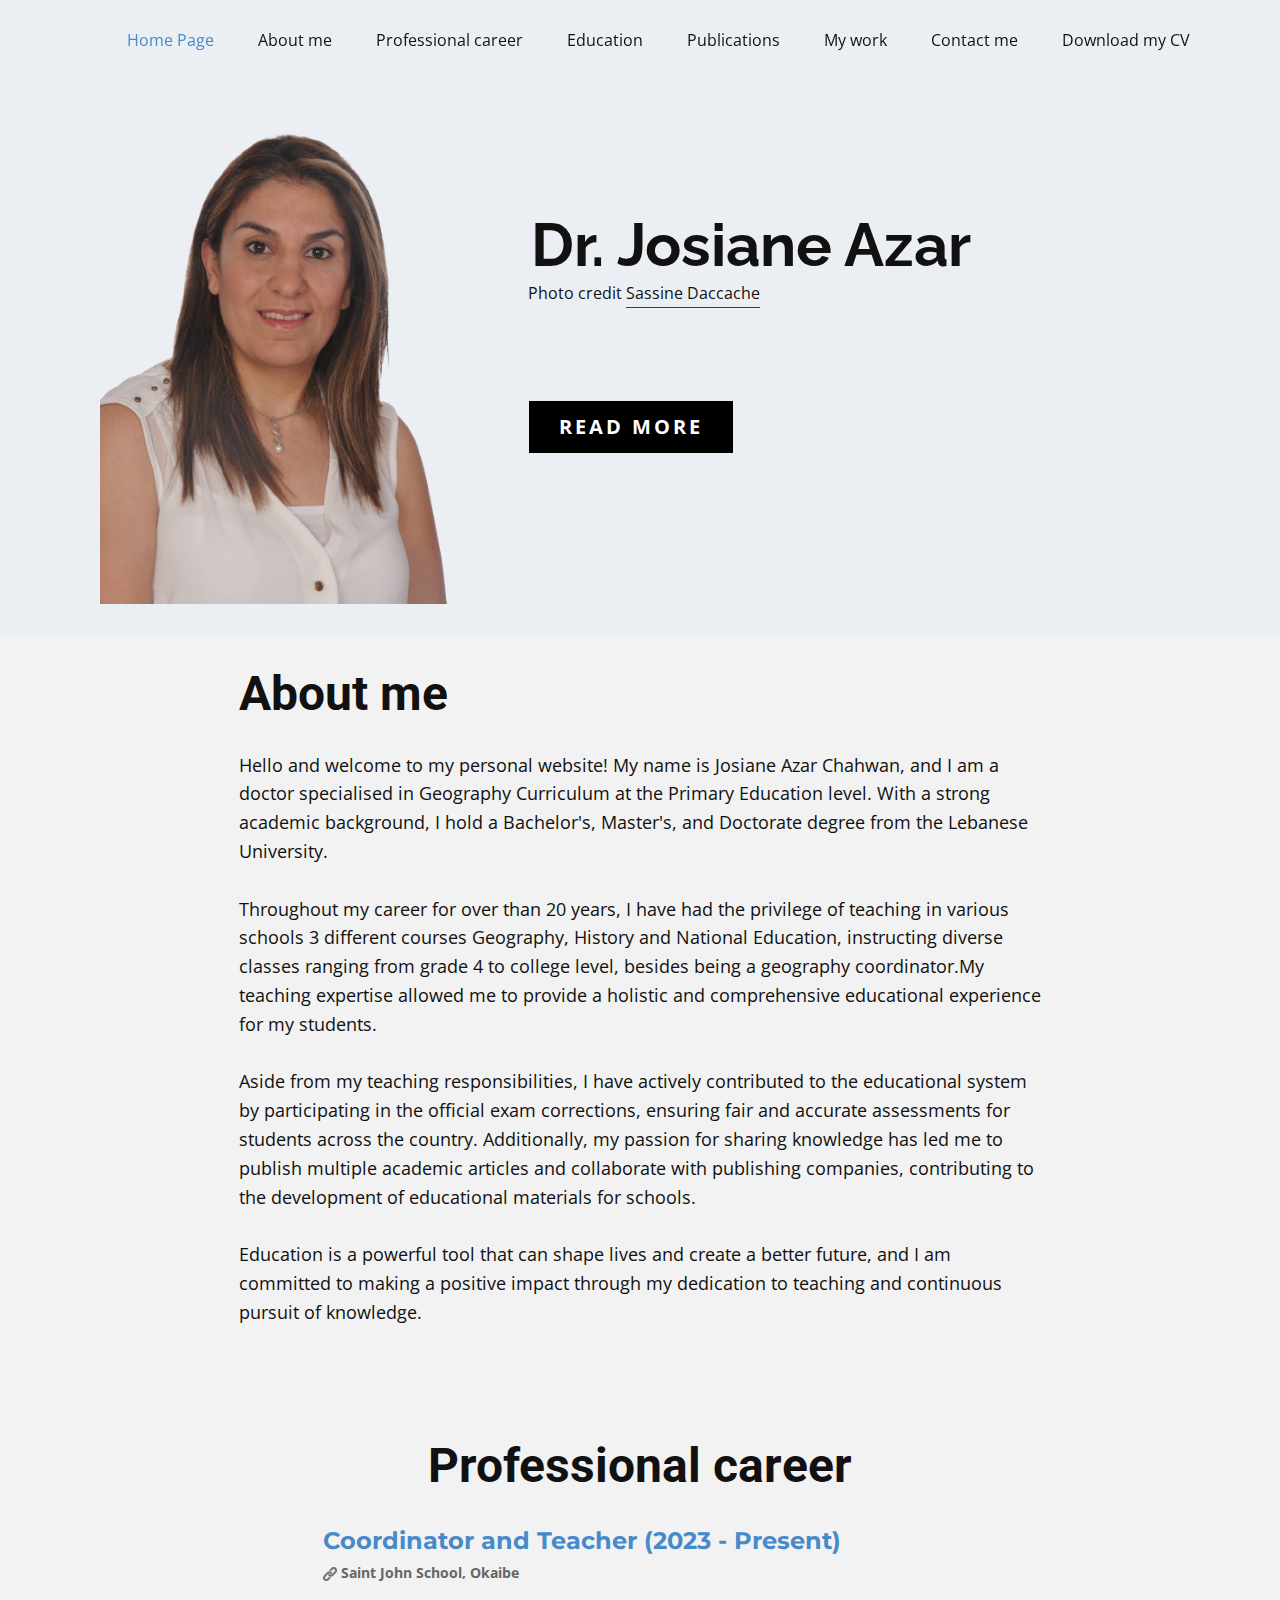
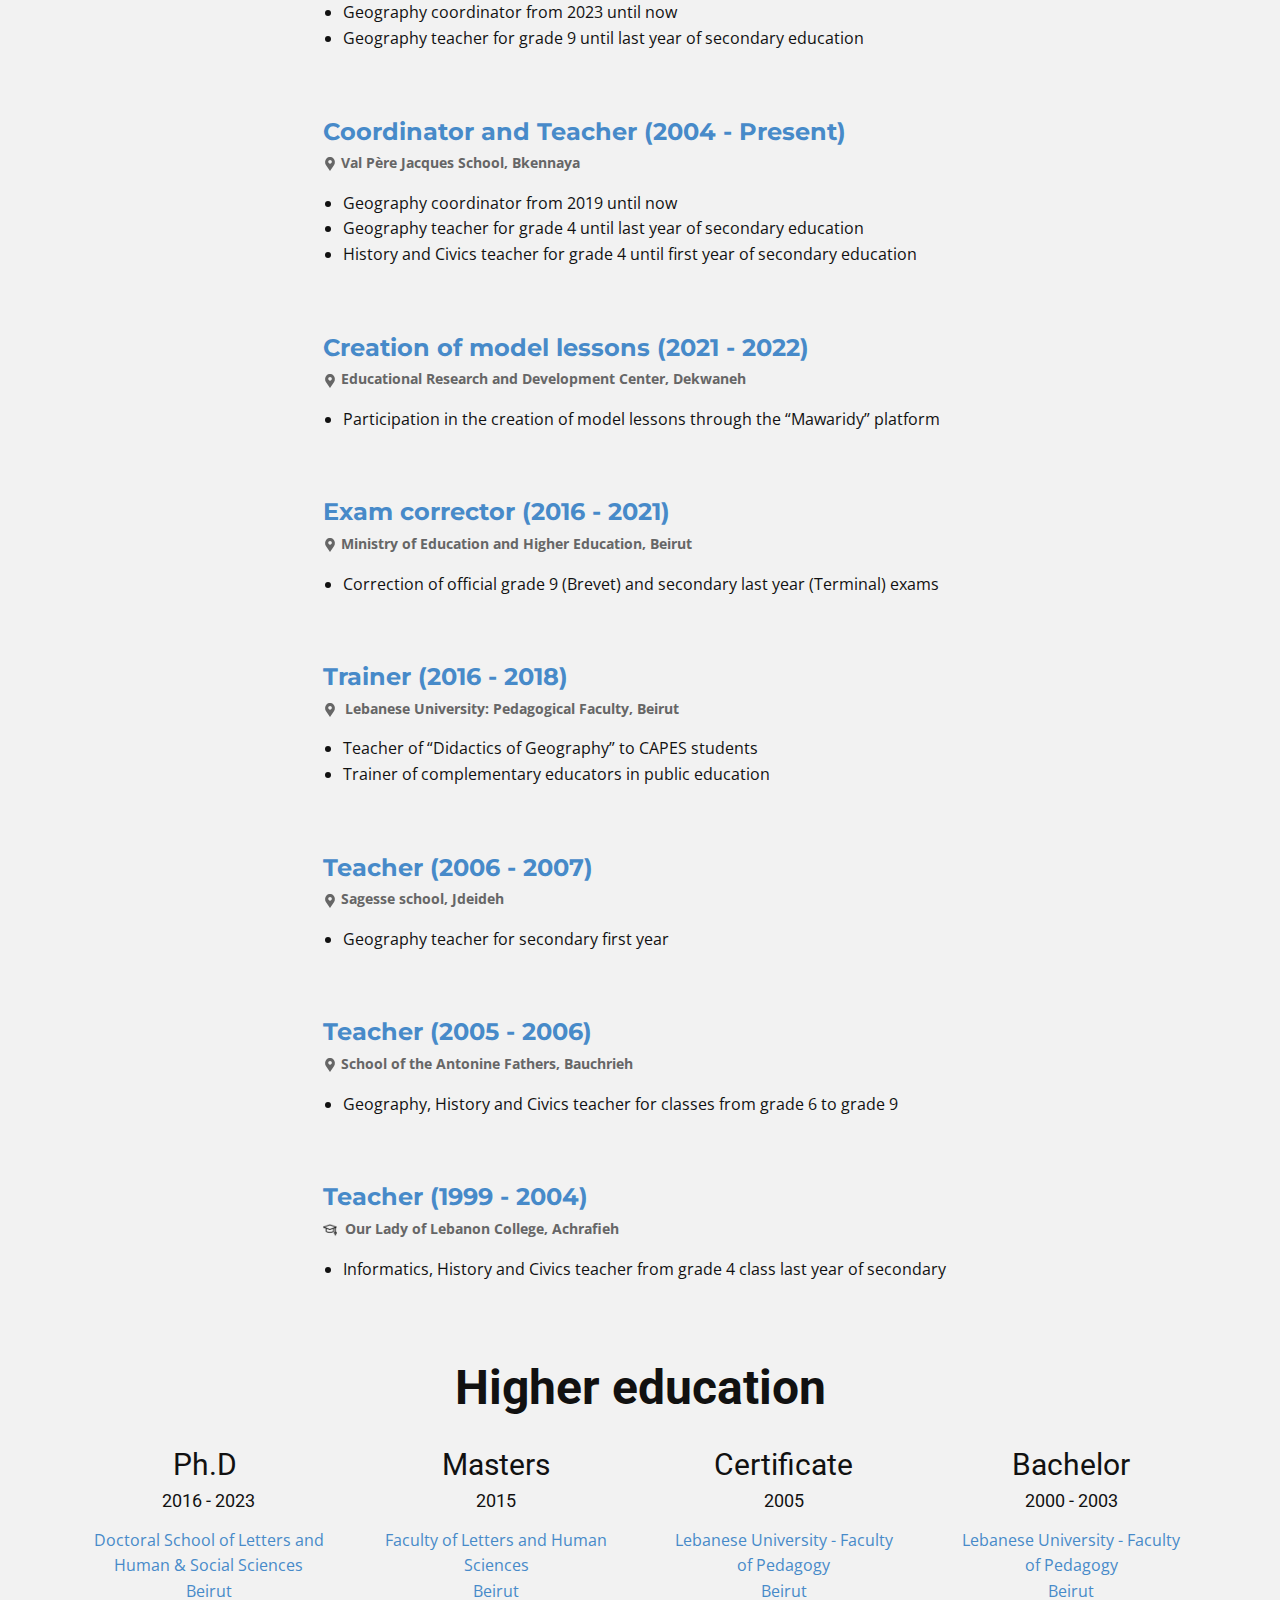
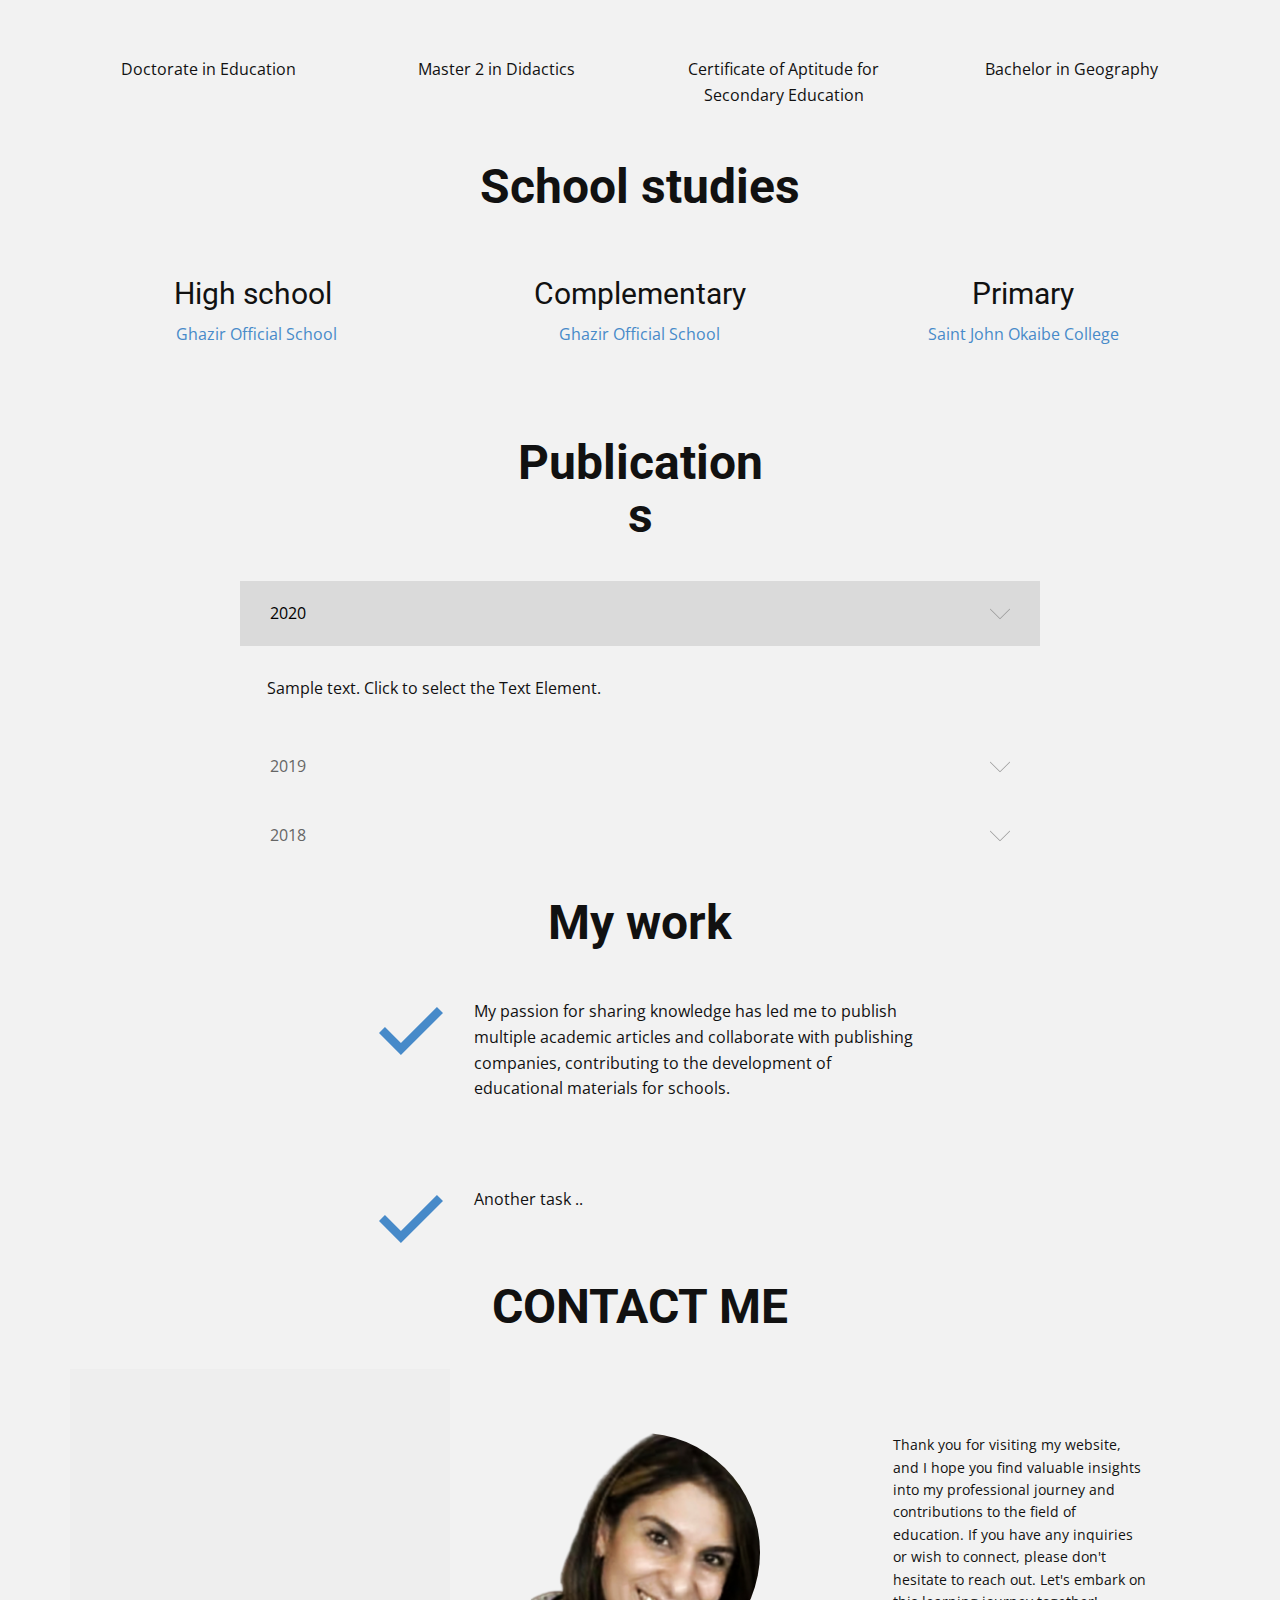
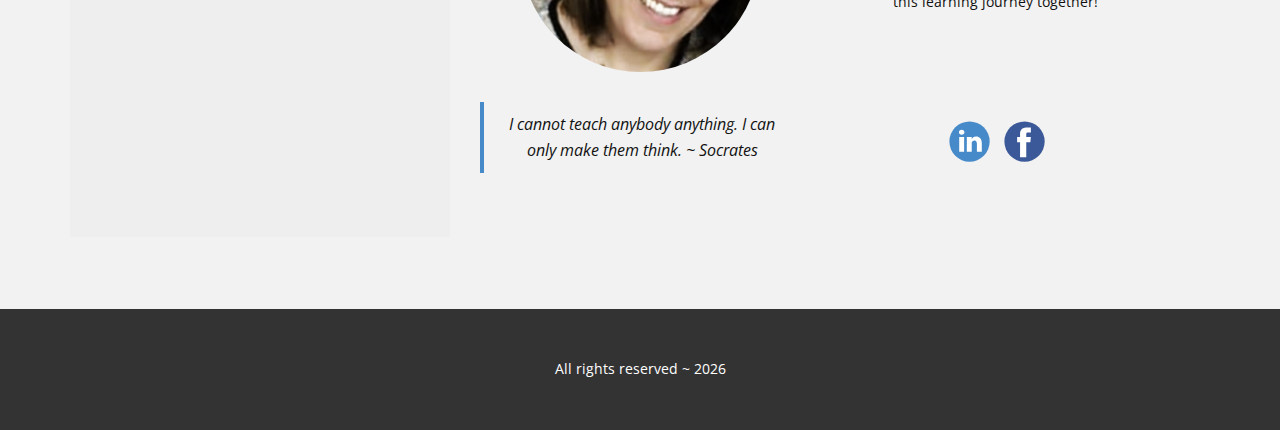
==== commit ef61f45e: "deleting useless files + fixing links" ====
--- a/index.html
+++ b/index.html
@@ -1,444 +1,662 @@
 <!DOCTYPE html>
-<html style="font-size: 16px;" lang="en"><head>
-    <meta name="viewport" content="width=device-width, initial-scale=1.0">
-    <meta charset="utf-8">
-    <meta name="keywords" content="I&amp;apos;m Nick Norton!, Profile, About me, What I&amp;apos;m Doing, My Works, Contact Me">
-    <meta name="description" content="">
-    <title>Main Page</title>
-    <link rel="stylesheet" href="nicepage.css" media="screen">
-<link rel="stylesheet" href="Main-Page.css" media="screen">
-    <script class="u-script" type="text/javascript" src="jquery.js" defer=""></script>
-    <script class="u-script" type="text/javascript" src="nicepage.js" defer=""></script>
-    <meta name="generator" content="Nicepage 5.10.10, nicepage.com">
-    <link id="u-theme-google-font" rel="stylesheet" href="https://fonts.googleapis.com/css?family=Roboto:100,100i,300,300i,400,400i,500,500i,700,700i,900,900i|Open+Sans:300,300i,400,400i,500,500i,600,600i,700,700i,800,800i">
-    <link id="u-page-google-font" rel="stylesheet" href="https://fonts.googleapis.com/css?family=Raleway:100,100i,200,200i,300,300i,400,400i,500,500i,600,600i,700,700i,800,800i,900,900i|Montserrat:100,100i,200,200i,300,300i,400,400i,500,500i,600,600i,700,700i,800,800i,900,900i">
-    
-    
-    
-    
-    
-    
-    
-    
-    <script type="application/ld+json">{
+<html style="font-size: 16px;" lang="en">
+
+<head>
+  <meta name="viewport" content="width=device-width, initial-scale=1.0">
+  <meta charset="utf-8">
+  <meta name="keywords"
+    content="I&amp;apos;m Nick Norton!, Profile, About me, What I&amp;apos;m Doing, My Works, Contact Me">
+  <meta name="description" content="">
+  <title>Dr. Josiane Azar</title>
+  <link rel="stylesheet" href="nicepage.css" media="screen">
+  <link rel="stylesheet" href="Main-Page.css" media="screen">
+  <script class="u-script" type="text/javascript" src="jquery.js" defer=""></script>
+  <script class="u-script" type="text/javascript" src="nicepage.js" defer=""></script>
+  <meta name="generator" content="Nicepage 5.10.10, nicepage.com">
+  <link id="u-theme-google-font" rel="stylesheet"
+    href="https://fonts.googleapis.com/css?family=Roboto:100,100i,300,300i,400,400i,500,500i,700,700i,900,900i|Open+Sans:300,300i,400,400i,500,500i,600,600i,700,700i,800,800i">
+  <link id="u-page-google-font" rel="stylesheet"
+    href="https://fonts.googleapis.com/css?family=Raleway:100,100i,200,200i,300,300i,400,400i,500,500i,600,600i,700,700i,800,800i,900,900i|Montserrat:100,100i,200,200i,300,300i,400,400i,500,500i,600,600i,700,700i,800,800i,900,900i">
+
+
+
+
+
+
+
+
+  <script type="application/ld+json">{
 		"@context": "http://schema.org",
 		"@type": "Organization",
 		"name": ""
 }</script>
-    <meta name="theme-color" content="#478ac9">
-    <meta property="og:title" content="Main Page">
-    <meta property="og:type" content="website">
-  <meta data-intl-tel-input-cdn-path="intlTelInput/"></head>
-  <body data-home-page="Main-Page.html" data-home-page-title="Main Page" class="u-body u-overlap u-overlap-transparent u-xl-mode" data-lang="en"><header class="u-clearfix u-custom-color-1 u-header u-sticky u-sticky-49aa u-header" id="sec-31db"><div class="u-clearfix u-sheet u-sheet-1">
-        <nav class="u-menu u-menu-one-level u-offcanvas u-menu-1">
-          <div class="menu-collapse" style="font-size: 1rem; letter-spacing: 0px;">
-            <a class="u-button-style u-custom-hover-color u-custom-left-right-menu-spacing u-custom-padding-bottom u-custom-text-hover-color u-custom-top-bottom-menu-spacing u-nav-link u-text-active-palette-1-base u-text-hover-palette-2-base" href="#">
-              <svg class="u-svg-link" viewBox="0 0 24 24"><use xmlns:xlink="http://www.w3.org/1999/xlink" xlink:href="#menu-hamburger"></use></svg>
-              <svg class="u-svg-content" version="1.1" id="menu-hamburger" viewBox="0 0 16 16" x="0px" y="0px" xmlns:xlink="http://www.w3.org/1999/xlink" xmlns="http://www.w3.org/2000/svg"><g><rect y="1" width="16" height="2"></rect><rect y="7" width="16" height="2"></rect><rect y="13" width="16" height="2"></rect>
-</g></svg>
-            </a>
-          </div>
-          <div class="u-custom-menu u-nav-container">
-            <ul class="u-nav u-unstyled u-nav-1"><li class="u-nav-item"><a class="u-button-style u-nav-link u-text-active-palette-1-base u-text-hover-palette-1-base" href="Main-Page.html#sec-1a5f" style="padding: 10px 20px;">Home Page</a>
-</li><li class="u-nav-item"><a class="u-button-style u-nav-link u-text-active-palette-1-base u-text-hover-palette-1-base" href="Main-Page.html#sec-8d2a" style="padding: 10px 20px;">About me</a>
-</li><li class="u-nav-item"><a class="u-button-style u-nav-link u-text-active-palette-1-base u-text-hover-palette-1-base" href="Main-Page.html#carousel_159b" style="padding: 10px 20px;">Professional career</a>
-</li><li class="u-nav-item"><a class="u-button-style u-nav-link u-text-active-palette-1-base u-text-hover-palette-1-base" href="Main-Page.html#sec-6c74" style="padding: 10px 20px;">Education</a>
-</li><li class="u-nav-item"><a class="u-button-style u-nav-link u-text-active-palette-1-base u-text-hover-palette-1-base" href="Main-Page.html#sec-9803" style="padding: 10px 20px;">Publications</a>
-</li><li class="u-nav-item"><a class="u-button-style u-nav-link u-text-active-palette-1-base u-text-hover-palette-1-base" href="Main-Page.html#sec-1094" style="padding: 10px 20px;">My work</a>
-</li><li class="u-nav-item"><a class="u-button-style u-nav-link u-text-active-palette-1-base u-text-hover-palette-1-base" href="Main-Page.html#sec-fe67" style="padding: 10px 20px;">Contact me</a>
-</li><li class="u-nav-item"><a class="u-button-style u-file-link u-nav-link u-text-active-palette-1-base u-text-hover-palette-1-base" href="files/JosianeAzarCV.pdf" target="_blank" style="padding: 10px 20px;">Download my CV</a>
-</li></ul>
-          </div>
-          <div class="u-custom-menu u-nav-container-collapse">
-            <div class="u-black u-container-style u-inner-container-layout u-opacity u-opacity-95 u-sidenav">
-              <div class="u-inner-container-layout u-sidenav-overflow">
-                <div class="u-menu-close"></div>
-                <ul class="u-align-center u-nav u-popupmenu-items u-unstyled u-nav-2"><li class="u-nav-item"><a class="u-button-style u-nav-link" href="Main-Page.html#sec-1a5f">Home Page</a>
-</li><li class="u-nav-item"><a class="u-button-style u-nav-link" href="Main-Page.html#sec-8d2a">About me</a>
-</li><li class="u-nav-item"><a class="u-button-style u-nav-link" href="Main-Page.html#carousel_159b">Professional career</a>
-</li><li class="u-nav-item"><a class="u-button-style u-nav-link" href="Main-Page.html#sec-6c74">Education</a>
-</li><li class="u-nav-item"><a class="u-button-style u-nav-link" href="Main-Page.html#sec-9803">Publications</a>
-</li><li class="u-nav-item"><a class="u-button-style u-nav-link" href="Main-Page.html#sec-1094">My work</a>
-</li><li class="u-nav-item"><a class="u-button-style u-nav-link" href="Main-Page.html#sec-fe67">Contact me</a>
-</li><li class="u-nav-item"><a class="u-button-style u-file-link u-nav-link" href="files/JosianeAzarCV.pdf" target="_blank">Download my CV</a>
-</li></ul>
+  <meta name="theme-color" content="#478ac9">
+  <meta property="og:title" content="Main Page">
+  <meta property="og:type" content="website">
+  <meta data-intl-tel-input-cdn-path="intlTelInput/">
+</head>
+
+<body data-home-page="Main-Page.html" data-home-page-title="Main Page"
+  class="u-body u-overlap u-overlap-transparent u-xl-mode" data-lang="en">
+  <header class="u-clearfix u-custom-color-1 u-header u-sticky u-sticky-49aa u-header" id="sec-31db">
+    <div class="u-clearfix u-sheet u-sheet-1">
+      <nav class="u-menu u-menu-one-level u-offcanvas u-menu-1">
+        <div class="menu-collapse" style="font-size: 1rem; letter-spacing: 0px;">
+          <a class="u-button-style u-custom-hover-color u-custom-left-right-menu-spacing u-custom-padding-bottom u-custom-text-hover-color u-custom-top-bottom-menu-spacing u-nav-link u-text-active-palette-1-base u-text-hover-palette-2-base"
+            href="#">
+            <svg class="u-svg-link" viewBox="0 0 24 24">
+              <use xmlns:xlink="http://www.w3.org/1999/xlink" xlink:href="#menu-hamburger"></use>
+            </svg>
+            <svg class="u-svg-content" version="1.1" id="menu-hamburger" viewBox="0 0 16 16" x="0px" y="0px"
+              xmlns:xlink="http://www.w3.org/1999/xlink" xmlns="http://www.w3.org/2000/svg">
+              <g>
+                <rect y="1" width="16" height="2"></rect>
+                <rect y="7" width="16" height="2"></rect>
+                <rect y="13" width="16" height="2"></rect>
+              </g>
+            </svg>
+          </a>
+        </div>
+        <div class="u-custom-menu u-nav-container">
+          <ul class="u-nav u-unstyled u-nav-1">
+            <li class="u-nav-item"><a
+                class="u-button-style u-nav-link u-text-active-palette-1-base u-text-hover-palette-1-base"
+                href="Main-Page.html#sec-1a5f" style="padding: 10px 20px;">Home Page</a>
+            </li>
+            <li class="u-nav-item"><a
+                class="u-button-style u-nav-link u-text-active-palette-1-base u-text-hover-palette-1-base"
+                href="Main-Page.html#sec-8d2a" style="padding: 10px 20px;">About me</a>
+            </li>
+            <li class="u-nav-item"><a
+                class="u-button-style u-nav-link u-text-active-palette-1-base u-text-hover-palette-1-base"
+                href="Main-Page.html#carousel_159b" style="padding: 10px 20px;">Professional career</a>
+            </li>
+            <li class="u-nav-item"><a
+                class="u-button-style u-nav-link u-text-active-palette-1-base u-text-hover-palette-1-base"
+                href="Main-Page.html#sec-6c74" style="padding: 10px 20px;">Education</a>
+            </li>
+            <li class="u-nav-item"><a
+                class="u-button-style u-nav-link u-text-active-palette-1-base u-text-hover-palette-1-base"
+                href="Main-Page.html#sec-9803" style="padding: 10px 20px;">Publications</a>
+            </li>
+            <li class="u-nav-item"><a
+                class="u-button-style u-nav-link u-text-active-palette-1-base u-text-hover-palette-1-base"
+                href="Main-Page.html#sec-1094" style="padding: 10px 20px;">My work</a>
+            </li>
+            <li class="u-nav-item"><a
+                class="u-button-style u-nav-link u-text-active-palette-1-base u-text-hover-palette-1-base"
+                href="Main-Page.html#sec-fe67" style="padding: 10px 20px;">Contact me</a>
+            </li>
+            <li class="u-nav-item"><a
+                class="u-button-style u-file-link u-nav-link u-text-active-palette-1-base u-text-hover-palette-1-base"
+                href="files/JosianeAzarCV.pdf" target="_blank" style="padding: 10px 20px;">Download my CV</a>
+            </li>
+          </ul>
+        </div>
+        <div class="u-custom-menu u-nav-container-collapse">
+          <div class="u-black u-container-style u-inner-container-layout u-opacity u-opacity-95 u-sidenav">
+            <div class="u-inner-container-layout u-sidenav-overflow">
+              <div class="u-menu-close"></div>
+              <ul class="u-align-center u-nav u-popupmenu-items u-unstyled u-nav-2">
+                <li class="u-nav-item"><a class="u-button-style u-nav-link" href="Main-Page.html#sec-1a5f">Home Page</a>
+                </li>
+                <li class="u-nav-item"><a class="u-button-style u-nav-link" href="Main-Page.html#sec-8d2a">About me</a>
+                </li>
+                <li class="u-nav-item"><a class="u-button-style u-nav-link"
+                    href="Main-Page.html#carousel_159b">Professional career</a>
+                </li>
+                <li class="u-nav-item"><a class="u-button-style u-nav-link" href="Main-Page.html#sec-6c74">Education</a>
+                </li>
+                <li class="u-nav-item"><a class="u-button-style u-nav-link"
+                    href="Main-Page.html#sec-9803">Publications</a>
+                </li>
+                <li class="u-nav-item"><a class="u-button-style u-nav-link" href="Main-Page.html#sec-1094">My work</a>
+                </li>
+                <li class="u-nav-item"><a class="u-button-style u-nav-link" href="Main-Page.html#sec-fe67">Contact
+                    me</a>
+                </li>
+                <li class="u-nav-item"><a class="u-button-style u-file-link u-nav-link" href="files/JosianeAzarCV.pdf"
+                    target="_blank">Download my CV</a>
+                </li>
+              </ul>
+            </div>
+          </div>
+          <div class="u-black u-menu-overlay u-opacity u-opacity-70"></div>
+        </div>
+      </nav>
+    </div>
+  </header>
+  <section class="u-clearfix u-custom-color-1 u-section-1" id="sec-1a5f">
+    <div class="u-clearfix u-sheet u-sheet-1">
+      <div class="u-clearfix u-expanded-width u-gutter-0 u-layout-wrap u-layout-wrap-1">
+        <div class="u-layout" style="">
+          <div class="u-layout-row" style="">
+            <div class="u-container-style u-layout-cell u-left-cell u-size-22 u-size-xs-60 u-layout-cell-1" src="">
+              <div class="u-container-layout u-container-layout-1">
+                <img class="u-image u-image-1" src="images/josiane2-removebg-preview.png" data-image-width="407"
+                  data-image-height="613">
               </div>
             </div>
-            <div class="u-black u-menu-overlay u-opacity u-opacity-70"></div>
-          </div>
-        </nav>
-      </div></header>
-    <section class="u-clearfix u-custom-color-1 u-section-1" id="sec-1a5f">
-      <div class="u-clearfix u-sheet u-sheet-1">
-        <div class="u-clearfix u-expanded-width u-gutter-0 u-layout-wrap u-layout-wrap-1">
-          <div class="u-layout" style="">
-            <div class="u-layout-row" style="">
-              <div class="u-container-style u-layout-cell u-left-cell u-size-22 u-size-xs-60 u-layout-cell-1" src="">
-                <div class="u-container-layout u-container-layout-1">
-                  <img class="u-image u-image-1" src="images/josiane2-removebg-preview.png" data-image-width="407" data-image-height="613">
-                </div>
+            <div
+              class="u-align-center u-container-style u-custom-color-1 u-layout-cell u-right-cell u-size-38 u-size-xs-60 u-layout-cell-2"
+              src="">
+              <div class="u-container-layout u-container-layout-2">
+                <h1 class="u-custom-font u-font-raleway u-text u-title u-text-1">Dr. Josiane Azar</h1>
+                <p class="u-large-text u-text u-text-variant u-text-2">Photo credit&nbsp;<a
+                    href="https://www.facebook.com/sassine.daccache"
+                    class="u-border-1 u-border-grey-75 u-border-no-left u-border-no-right u-border-no-top u-btn u-button-style u-none u-text-body-color u-btn-1"
+                    target="_blank">Sassine Daccache</a>
+                </p>
+                <a href="Main-Page.html#sec-8d2a"
+                  class="u-black u-border-none u-btn u-button-style u-hover-palette-1-base u-btn-2">read more</a>
               </div>
-              <div class="u-align-center u-container-style u-custom-color-1 u-layout-cell u-right-cell u-size-38 u-size-xs-60 u-layout-cell-2" src="">
-                <div class="u-container-layout u-container-layout-2">
-                  <h1 class="u-custom-font u-font-raleway u-text u-title u-text-1">Dr. Josiane Azar</h1>
-                  <p class="u-large-text u-text u-text-variant u-text-2">Photo credit&nbsp;<a href="https://www.facebook.com/sassine.daccache" class="u-border-1 u-border-grey-75 u-border-no-left u-border-no-right u-border-no-top u-btn u-button-style u-none u-text-body-color u-btn-1" target="_blank">Sassine Daccache</a>
-                  </p>
-                  <a href="Main-Page.html#sec-8d2a" class="u-black u-border-none u-btn u-button-style u-hover-palette-1-base u-btn-2">read more</a>
-                </div>
-              </div>
             </div>
           </div>
         </div>
       </div>
-    </section>
-    <section class="u-clearfix u-custom-color-2 u-section-2" id="sec-8d2a">
-      <div class="u-clearfix u-sheet u-sheet-1">
-        <h3 class="u-text u-text-1">About me</h3>
-        <p class="u-text u-text-2"> Hello and welcome to my personal website! My name is Josiane Azar Chahwan, and I am a doctor specialised in <span style="font-weight: 400;">Geography Curriculum at the Primary Education level</span>. With a strong academic background, I hold a Bachelor's, Master's, and Doctorate degree from the Lebanese University.<br>
-          <br>Throughout my career for over than 20 years, I have had the privilege of teaching in various schools 3 different courses Geography, History and National Education, instructing diverse classes ranging from grade 4 to college level, besides being a geography coordinator.My teaching expertise allowed me to provide a holistic and comprehensive educational experience for my students.<br>
-          <br>Aside from my teaching responsibilities, I have actively contributed to the educational system by participating in the official exam corrections, ensuring fair and accurate assessments for students across the country. Additionally, my passion for sharing knowledge has led me to publish multiple academic articles and collaborate with publishing companies, contributing to the development of educational materials for schools.<br>
-          <br>Education is a powerful tool that can shape lives and create a better future, and I am committed to making a positive impact through my dedication to teaching and continuous pursuit of knowledge.<br>
-          <br>
-        </p>
+    </div>
+  </section>
+  <section class="u-clearfix u-custom-color-2 u-section-2" id="sec-8d2a">
+    <div class="u-clearfix u-sheet u-sheet-1">
+      <h3 class="u-text u-text-1">About me</h3>
+      <p class="u-text u-text-2"> Hello and welcome to my personal website! My name is Josiane Azar Chahwan, and I am a
+        doctor specialised in <span style="font-weight: 400;">Geography Curriculum at the Primary Education
+          level</span>. With a strong academic background, I hold a Bachelor's, Master's, and Doctorate degree from the
+        Lebanese University.<br>
+        <br>Throughout my career for over than 20 years, I have had the privilege of teaching in various schools 3
+        different courses Geography, History and National Education, instructing diverse classes ranging from grade 4 to
+        college level, besides being a geography coordinator.My teaching expertise allowed me to provide a holistic and
+        comprehensive educational experience for my students.<br>
+        <br>Aside from my teaching responsibilities, I have actively contributed to the educational system by
+        participating in the official exam corrections, ensuring fair and accurate assessments for students across the
+        country. Additionally, my passion for sharing knowledge has led me to publish multiple academic articles and
+        collaborate with publishing companies, contributing to the development of educational materials for schools.<br>
+        <br>Education is a powerful tool that can shape lives and create a better future, and I am committed to making a
+        positive impact through my dedication to teaching and continuous pursuit of knowledge.<br>
+        <br>
+      </p>
+    </div>
+  </section>
+  <section class="u-align-center u-clearfix u-custom-color-2 u-section-3" id="carousel_159b">
+    <div class="u-clearfix u-sheet u-sheet-1">
+      <h1 class="u-text u-text-default u-text-1"> Professional career</h1>
+      <div class="u-list u-list-1">
+        <div class="u-repeater u-repeater-1">
+          <div class="u-container-style u-list-item u-repeater-item u-list-item-1">
+            <div class="u-container-layout u-similar-container u-container-layout-1">
+              <h4 class="u-custom-font u-font-montserrat u-text u-text-palette-1-base u-text-2"> Coordinator and Teacher
+                (2023 - Present)</h4>
+              <p class="u-small-text u-text u-text-default u-text-grey-60 u-text-variant u-text-3">
+                <a class="u-active-none u-border-none u-btn u-button-link u-button-style u-hover-none u-none u-text-grey-60 u-btn-1"
+                  href="https://www.csjo.net" target="_blank"><span class="u-file-icon u-icon u-text-grey-60"><img
+                      src="images/455691-d190b0cc.png" alt=""></span> Saint John School,&nbsp;Okaibe
+                </a>
+              </p>
+              <ul class="u-text u-text-default u-text-4">
+                <li> Geography coordinator from 2023 until now</li>
+                <li>Geography teacher for grade 9 until ​last year of secondary education</li>
+              </ul>
+            </div>
+          </div>
+          <div class="u-container-style u-list-item u-repeater-item u-list-item-2">
+            <div class="u-container-layout u-similar-container u-container-layout-2">
+              <h4 class="u-custom-font u-font-montserrat u-text u-text-palette-1-base u-text-5"> Coordinator and Teacher
+                (2004 - Present)</h4>
+              <p class="u-small-text u-text u-text-default u-text-grey-60 u-text-variant u-text-6">
+                <a class="u-active-none u-border-none u-btn u-button-link u-button-style u-hover-none u-none u-text-grey-60 u-btn-2"
+                  href="https://goo.gl/maps/tUvcFM55BkYiaeg17" target="_blank"><span class="u-icon"><svg
+                      class="u-svg-content" viewBox="0 0 54.757 54.757" x="0px" y="0px"
+                      style="width: 1em; height: 1em;">
+                      <path d="M40.94,5.617C37.318,1.995,32.502,0,27.38,0c-5.123,0-9.938,1.995-13.56,5.617c-6.703,6.702-7.536,19.312-1.804,26.952
+	L27.38,54.757L42.721,32.6C48.476,24.929,47.643,12.319,40.94,5.617z M27.557,26c-3.859,0-7-3.141-7-7s3.141-7,7-7s7,3.141,7,7
+	S31.416,26,27.557,26z"></path>
+                    </svg></span> Val Père Jacques School, Bkennaya
+                </a>
+              </p>
+              <ul class="u-text u-text-default u-text-7">
+                <li>Geography coordinator from 2019 until now</li>
+                <li>Geography teacher for grade 4 until ​last year of secondary education</li>
+                <li>History and Civics teacher ​for grade 4 until ​first year of secondary education</li>
+              </ul>
+            </div>
+          </div>
+          <div class="u-container-style u-list-item u-repeater-item u-list-item-3">
+            <div class="u-container-layout u-similar-container u-container-layout-3">
+              <h4 class="u-custom-font u-font-montserrat u-text u-text-palette-1-base u-text-8">Creation of model
+                lessons (2021 - 2022)<br>
+              </h4>
+              <p class="u-small-text u-text u-text-default u-text-grey-60 u-text-variant u-text-9">
+                <a class="u-active-none u-border-none u-btn u-button-link u-button-style u-hover-none u-none u-text-grey-60 u-btn-3"
+                  href="https://goo.gl/maps/hkFyKx64tDQndqQAA" target="_blank"><span class="u-icon"><svg
+                      class="u-svg-content" viewBox="0 0 54.757 54.757" x="0px" y="0px"
+                      style="width: 1em; height: 1em;">
+                      <path d="M40.94,5.617C37.318,1.995,32.502,0,27.38,0c-5.123,0-9.938,1.995-13.56,5.617c-6.703,6.702-7.536,19.312-1.804,26.952
+	L27.38,54.757L42.721,32.6C48.476,24.929,47.643,12.319,40.94,5.617z M27.557,26c-3.859,0-7-3.141-7-7s3.141-7,7-7s7,3.141,7,7
+	S31.416,26,27.557,26z"></path>
+                    </svg></span> Educational Research and Development Center, Dekwaneh
+                </a>
+              </p>
+              <ul class="u-text u-text-default u-text-10">
+                <li> Participation in the creation of model lessons through the “Mawaridy” platform<br>
+                </li>
+              </ul>
+            </div>
+          </div>
+          <div class="u-container-style u-list-item u-repeater-item u-list-item-4">
+            <div class="u-container-layout u-similar-container u-container-layout-4">
+              <h4 class="u-custom-font u-font-montserrat u-text u-text-palette-1-base u-text-11"> Exam corrector (2016 -
+                2021)</h4>
+              <p class="u-small-text u-text u-text-default u-text-grey-60 u-text-variant u-text-12">
+                <a class="u-active-none u-border-none u-btn u-button-link u-button-style u-hover-none u-none u-text-grey-60 u-btn-4"
+                  href="https://goo.gl/maps/hkFyKx64tDQndqQAA" target="_blank"><span class="u-icon"><svg
+                      class="u-svg-content" viewBox="0 0 54.757 54.757" x="0px" y="0px"
+                      style="width: 1em; height: 1em;">
+                      <path d="M40.94,5.617C37.318,1.995,32.502,0,27.38,0c-5.123,0-9.938,1.995-13.56,5.617c-6.703,6.702-7.536,19.312-1.804,26.952
+	L27.38,54.757L42.721,32.6C48.476,24.929,47.643,12.319,40.94,5.617z M27.557,26c-3.859,0-7-3.141-7-7s3.141-7,7-7s7,3.141,7,7
+	S31.416,26,27.557,26z"></path>
+                    </svg></span>&nbsp;​Ministry of Education and Higher Education, Beirut<br>
+                </a>
+              </p>
+              <ul class="u-text u-text-default u-text-13">
+                <li> Correction of official grade 9 (Brevet) and secondary last year (Terminal) exams<br>
+                </li>
+              </ul>
+            </div>
+          </div>
+          <div class="u-container-style u-list-item u-repeater-item u-list-item-5">
+            <div class="u-container-layout u-similar-container u-container-layout-5">
+              <h4 class="u-custom-font u-font-montserrat u-text u-text-palette-1-base u-text-14"> Trainer (2016 - 2018)
+              </h4>
+              <p class="u-small-text u-text u-text-default u-text-grey-60 u-text-variant u-text-15">
+                <a class="u-active-none u-border-none u-btn u-button-link u-button-style u-hover-none u-none u-text-grey-60 u-btn-5"
+                  href="https://goo.gl/maps/jYmcpDAoW9e6taQD8" target="_blank"><span class="u-icon"
+                    data-href="https://goo.gl/maps/gWD2qLB65copea4d6" data-target="_blank"><svg class="u-svg-content"
+                      viewBox="0 0 54.757 54.757" x="0px" y="0px" style="width: 1em; height: 1em;">
+                      <path d="M40.94,5.617C37.318,1.995,32.502,0,27.38,0c-5.123,0-9.938,1.995-13.56,5.617c-6.703,6.702-7.536,19.312-1.804,26.952
+	L27.38,54.757L42.721,32.6C48.476,24.929,47.643,12.319,40.94,5.617z M27.557,26c-3.859,0-7-3.141-7-7s3.141-7,7-7s7,3.141,7,7
+	S31.416,26,27.557,26z"></path>
+                    </svg></span>&nbsp;&nbsp;Lebanese University: Pedagogical Faculty, Beirut
+                </a>
+              </p>
+              <ul class="u-text u-text-default u-text-16">
+                <li> Teacher of “Didactics of Geography” to CAPES students</li>
+                <li>Trainer of complementary educators in public education</li>
+              </ul>
+            </div>
+          </div>
+          <div class="u-container-style u-list-item u-repeater-item u-list-item-6">
+            <div class="u-container-layout u-similar-container u-container-layout-6">
+              <h4 class="u-custom-font u-font-montserrat u-text u-text-palette-1-base u-text-17"> Teacher (2006 - 2007)
+              </h4>
+              <p class="u-small-text u-text u-text-default u-text-grey-60 u-text-variant u-text-18">
+                <a class="u-active-none u-border-none u-btn u-button-link u-button-style u-hover-none u-none u-text-grey-60 u-btn-6"
+                  href="https://goo.gl/maps/JRVoNRNunM1c9Roe9" target="_blank"><span class="u-icon"><svg
+                      class="u-svg-content" viewBox="0 0 54.757 54.757" x="0px" y="0px"
+                      style="width: 1em; height: 1em;">
+                      <path d="M40.94,5.617C37.318,1.995,32.502,0,27.38,0c-5.123,0-9.938,1.995-13.56,5.617c-6.703,6.702-7.536,19.312-1.804,26.952
+	L27.38,54.757L42.721,32.6C48.476,24.929,47.643,12.319,40.94,5.617z M27.557,26c-3.859,0-7-3.141-7-7s3.141-7,7-7s7,3.141,7,7
+	S31.416,26,27.557,26z"></path>
+                    </svg></span>&nbsp;Sagesse school, Jdeideh
+                </a>
+              </p>
+              <ul class="u-text u-text-default u-text-19">
+                <li> Geography teacher for secondary first year</li>
+              </ul>
+            </div>
+          </div>
+          <div class="u-container-style u-list-item u-repeater-item u-list-item-7">
+            <div class="u-container-layout u-similar-container u-container-layout-7">
+              <h4 class="u-custom-font u-font-montserrat u-text u-text-palette-1-base u-text-20"> Teacher (2005 - 2006)
+              </h4>
+              <p class="u-small-text u-text u-text-default u-text-grey-60 u-text-variant u-text-21">
+                <a class="u-active-none u-border-none u-btn u-button-link u-button-style u-hover-none u-none u-text-grey-60 u-btn-7"
+                  href="https://goo.gl/maps/myYVhGPGbcYXu8nWA" target="_blank"><span class="u-icon"><svg
+                      class="u-svg-content" viewBox="0 0 54.757 54.757" x="0px" y="0px"
+                      style="width: 1em; height: 1em;">
+                      <path d="M40.94,5.617C37.318,1.995,32.502,0,27.38,0c-5.123,0-9.938,1.995-13.56,5.617c-6.703,6.702-7.536,19.312-1.804,26.952
+	L27.38,54.757L42.721,32.6C48.476,24.929,47.643,12.319,40.94,5.617z M27.557,26c-3.859,0-7-3.141-7-7s3.141-7,7-7s7,3.141,7,7
+	S31.416,26,27.557,26z"></path>
+                    </svg></span>&nbsp;​School of the Antonine Fathers, Bauchrieh
+                </a>
+              </p>
+              <ul class="u-text u-text-default u-text-22">
+                <li> Geography, History and Civics teacher for classes from grade 6 to grade 9</li>
+              </ul>
+            </div>
+          </div>
+          <div class="u-container-style u-list-item u-repeater-item u-list-item-8">
+            <div class="u-container-layout u-similar-container u-container-layout-8">
+              <h4 class="u-custom-font u-font-montserrat u-text u-text-palette-1-base u-text-23"> Teacher (1999 - 2004)
+              </h4>
+              <p class="u-small-text u-text u-text-default u-text-grey-60 u-text-variant u-text-24">
+                <a class="u-active-none u-border-none u-btn u-button-link u-button-style u-hover-none u-none u-text-grey-60 u-btn-8"
+                  href="https://goo.gl/maps/JRVoNRNunM1c9Roe9" target="_blank"><span class="u-file-icon u-icon"><img
+                      src="images/3074058.png" alt=""></span>&nbsp;​ Our Lady of Lebanon College, Achrafieh
+                </a>
+              </p>
+              <ul class="u-text u-text-default u-text-25">
+                <li> Informatics, History and Civics teacher from grade 4 class last year of secondary</li>
+              </ul>
+            </div>
+          </div>
+        </div>
       </div>
-    </section>
-    <section class="u-align-center u-clearfix u-custom-color-2 u-section-3" id="carousel_159b">
-      <div class="u-clearfix u-sheet u-sheet-1">
-        <h1 class="u-text u-text-default u-text-1"> Professional career</h1>
-        <div class="u-list u-list-1">
-          <div class="u-repeater u-repeater-1">
-            <div class="u-container-style u-list-item u-repeater-item u-list-item-1">
-              <div class="u-container-layout u-similar-container u-container-layout-1">
-                <h4 class="u-custom-font u-font-montserrat u-text u-text-palette-1-base u-text-2"> Coordinator and Teacher (2023 - Present)</h4>
-                <p class="u-small-text u-text u-text-default u-text-grey-60 u-text-variant u-text-3">
-                  <a class="u-active-none u-border-none u-btn u-button-link u-button-style u-hover-none u-none u-text-grey-60 u-btn-1" href="https://www.csjo.net" target="_blank"><span class="u-file-icon u-icon u-text-grey-60"><img src="images/455691-d190b0cc.png" alt=""></span> Saint John  School,&nbsp;Okaibe
-                  </a>
-                </p>
-                <ul class="u-text u-text-default u-text-4">
-                  <li> Geography coordinator from 2023 until now</li>
-                  <li>Geography teacher for grade 9 until ​last year of secondary education</li>
-                </ul>
-              </div>
-            </div>
-            <div class="u-container-style u-list-item u-repeater-item u-list-item-2">
-              <div class="u-container-layout u-similar-container u-container-layout-2">
-                <h4 class="u-custom-font u-font-montserrat u-text u-text-palette-1-base u-text-5"> Coordinator and Teacher (2004 - Present)</h4>
-                <p class="u-small-text u-text u-text-default u-text-grey-60 u-text-variant u-text-6">
-                  <a class="u-active-none u-border-none u-btn u-button-link u-button-style u-hover-none u-none u-text-grey-60 u-btn-2" href="https://goo.gl/maps/tUvcFM55BkYiaeg17" target="_blank"><span class="u-icon"><svg class="u-svg-content" viewBox="0 0 54.757 54.757" x="0px" y="0px" style="width: 1em; height: 1em;"><path d="M40.94,5.617C37.318,1.995,32.502,0,27.38,0c-5.123,0-9.938,1.995-13.56,5.617c-6.703,6.702-7.536,19.312-1.804,26.952
-	L27.38,54.757L42.721,32.6C48.476,24.929,47.643,12.319,40.94,5.617z M27.557,26c-3.859,0-7-3.141-7-7s3.141-7,7-7s7,3.141,7,7
-	S31.416,26,27.557,26z"></path></svg></span> Val Père Jacques School, Bkennaya
-                  </a>
-                </p>
-                <ul class="u-text u-text-default u-text-7">
-                  <li>Geography coordinator from 2019 until now</li>
-                  <li>Geography teacher for grade 4 until ​last year of secondary education</li>
-                  <li>History and Civics teacher ​for grade 4 until ​first year of secondary education</li>
-                </ul>
-              </div>
-            </div>
-            <div class="u-container-style u-list-item u-repeater-item u-list-item-3">
-              <div class="u-container-layout u-similar-container u-container-layout-3">
-                <h4 class="u-custom-font u-font-montserrat u-text u-text-palette-1-base u-text-8">Creation of model lessons (2021 - 2022)<br>
-                </h4>
-                <p class="u-small-text u-text u-text-default u-text-grey-60 u-text-variant u-text-9">
-                  <a class="u-active-none u-border-none u-btn u-button-link u-button-style u-hover-none u-none u-text-grey-60 u-btn-3" href="https://goo.gl/maps/hkFyKx64tDQndqQAA" target="_blank"><span class="u-icon"><svg class="u-svg-content" viewBox="0 0 54.757 54.757" x="0px" y="0px" style="width: 1em; height: 1em;"><path d="M40.94,5.617C37.318,1.995,32.502,0,27.38,0c-5.123,0-9.938,1.995-13.56,5.617c-6.703,6.702-7.536,19.312-1.804,26.952
-	L27.38,54.757L42.721,32.6C48.476,24.929,47.643,12.319,40.94,5.617z M27.557,26c-3.859,0-7-3.141-7-7s3.141-7,7-7s7,3.141,7,7
-	S31.416,26,27.557,26z"></path></svg></span> Educational Research and Development Center, Dekwaneh
-                  </a>
-                </p>
-                <ul class="u-text u-text-default u-text-10">
-                  <li> Participation in the creation of model lessons through the “Mawaridy” platform<br>
-                  </li>
-                </ul>
-              </div>
-            </div>
-            <div class="u-container-style u-list-item u-repeater-item u-list-item-4">
-              <div class="u-container-layout u-similar-container u-container-layout-4">
-                <h4 class="u-custom-font u-font-montserrat u-text u-text-palette-1-base u-text-11"> Exam corrector (2016 - 2021)</h4>
-                <p class="u-small-text u-text u-text-default u-text-grey-60 u-text-variant u-text-12">
-                  <a class="u-active-none u-border-none u-btn u-button-link u-button-style u-hover-none u-none u-text-grey-60 u-btn-4" href="https://goo.gl/maps/hkFyKx64tDQndqQAA" target="_blank"><span class="u-icon"><svg class="u-svg-content" viewBox="0 0 54.757 54.757" x="0px" y="0px" style="width: 1em; height: 1em;"><path d="M40.94,5.617C37.318,1.995,32.502,0,27.38,0c-5.123,0-9.938,1.995-13.56,5.617c-6.703,6.702-7.536,19.312-1.804,26.952
-	L27.38,54.757L42.721,32.6C48.476,24.929,47.643,12.319,40.94,5.617z M27.557,26c-3.859,0-7-3.141-7-7s3.141-7,7-7s7,3.141,7,7
-	S31.416,26,27.557,26z"></path></svg></span>&nbsp;​Ministry of Education and Higher Education, Beirut<br>
-                  </a>
-                </p>
-                <ul class="u-text u-text-default u-text-13">
-                  <li> Correction of official grade 9 (Brevet) and secondary last year (Terminal) exams<br>
-                  </li>
-                </ul>
-              </div>
-            </div>
-            <div class="u-container-style u-list-item u-repeater-item u-list-item-5">
-              <div class="u-container-layout u-similar-container u-container-layout-5">
-                <h4 class="u-custom-font u-font-montserrat u-text u-text-palette-1-base u-text-14"> Trainer (2016 - 2018)</h4>
-                <p class="u-small-text u-text u-text-default u-text-grey-60 u-text-variant u-text-15">
-                  <a class="u-active-none u-border-none u-btn u-button-link u-button-style u-hover-none u-none u-text-grey-60 u-btn-5" href="https://goo.gl/maps/jYmcpDAoW9e6taQD8" target="_blank"><span class="u-icon" data-href="https://goo.gl/maps/gWD2qLB65copea4d6" data-target="_blank"><svg class="u-svg-content" viewBox="0 0 54.757 54.757" x="0px" y="0px" style="width: 1em; height: 1em;"><path d="M40.94,5.617C37.318,1.995,32.502,0,27.38,0c-5.123,0-9.938,1.995-13.56,5.617c-6.703,6.702-7.536,19.312-1.804,26.952
-	L27.38,54.757L42.721,32.6C48.476,24.929,47.643,12.319,40.94,5.617z M27.557,26c-3.859,0-7-3.141-7-7s3.141-7,7-7s7,3.141,7,7
-	S31.416,26,27.557,26z"></path></svg></span>&nbsp;&nbsp;Lebanese University: Pedagogical Faculty, Beirut
-                  </a>
-                </p>
-                <ul class="u-text u-text-default u-text-16">
-                  <li> Teacher of “Didactics of Geography” to CAPES students</li>
-                  <li>Trainer of complementary educators in public education</li>
-                </ul>
-              </div>
-            </div>
-            <div class="u-container-style u-list-item u-repeater-item u-list-item-6">
-              <div class="u-container-layout u-similar-container u-container-layout-6">
-                <h4 class="u-custom-font u-font-montserrat u-text u-text-palette-1-base u-text-17"> Teacher (2006 - 2007)</h4>
-                <p class="u-small-text u-text u-text-default u-text-grey-60 u-text-variant u-text-18">
-                  <a class="u-active-none u-border-none u-btn u-button-link u-button-style u-hover-none u-none u-text-grey-60 u-btn-6" href="https://goo.gl/maps/JRVoNRNunM1c9Roe9" target="_blank"><span class="u-icon"><svg class="u-svg-content" viewBox="0 0 54.757 54.757" x="0px" y="0px" style="width: 1em; height: 1em;"><path d="M40.94,5.617C37.318,1.995,32.502,0,27.38,0c-5.123,0-9.938,1.995-13.56,5.617c-6.703,6.702-7.536,19.312-1.804,26.952
-	L27.38,54.757L42.721,32.6C48.476,24.929,47.643,12.319,40.94,5.617z M27.557,26c-3.859,0-7-3.141-7-7s3.141-7,7-7s7,3.141,7,7
-	S31.416,26,27.557,26z"></path></svg></span>&nbsp;Sagesse school, Jdeideh
-                  </a>
-                </p>
-                <ul class="u-text u-text-default u-text-19">
-                  <li> Geography teacher for secondary first year</li>
-                </ul>
-              </div>
-            </div>
-            <div class="u-container-style u-list-item u-repeater-item u-list-item-7">
-              <div class="u-container-layout u-similar-container u-container-layout-7">
-                <h4 class="u-custom-font u-font-montserrat u-text u-text-palette-1-base u-text-20"> Teacher (2005 - 2006)</h4>
-                <p class="u-small-text u-text u-text-default u-text-grey-60 u-text-variant u-text-21">
-                  <a class="u-active-none u-border-none u-btn u-button-link u-button-style u-hover-none u-none u-text-grey-60 u-btn-7" href="https://goo.gl/maps/myYVhGPGbcYXu8nWA" target="_blank"><span class="u-icon"><svg class="u-svg-content" viewBox="0 0 54.757 54.757" x="0px" y="0px" style="width: 1em; height: 1em;"><path d="M40.94,5.617C37.318,1.995,32.502,0,27.38,0c-5.123,0-9.938,1.995-13.56,5.617c-6.703,6.702-7.536,19.312-1.804,26.952
-	L27.38,54.757L42.721,32.6C48.476,24.929,47.643,12.319,40.94,5.617z M27.557,26c-3.859,0-7-3.141-7-7s3.141-7,7-7s7,3.141,7,7
-	S31.416,26,27.557,26z"></path></svg></span>&nbsp;​School of the Antonine Fathers, Bauchrieh
-                  </a>
-                </p>
-                <ul class="u-text u-text-default u-text-22">
-                  <li> Geography, History and Civics teacher for classes from grade 6 to grade 9</li>
-                </ul>
-              </div>
-            </div>
-            <div class="u-container-style u-list-item u-repeater-item u-list-item-8">
-              <div class="u-container-layout u-similar-container u-container-layout-8">
-                <h4 class="u-custom-font u-font-montserrat u-text u-text-palette-1-base u-text-23"> Teacher (1999 - 2004)</h4>
-                <p class="u-small-text u-text u-text-default u-text-grey-60 u-text-variant u-text-24">
-                  <a class="u-active-none u-border-none u-btn u-button-link u-button-style u-hover-none u-none u-text-grey-60 u-btn-8" href="https://goo.gl/maps/JRVoNRNunM1c9Roe9" target="_blank"><span class="u-file-icon u-icon"><img src="images/3074058.png" alt=""></span>&nbsp;​ Our Lady of Lebanon College, Achrafieh
-                  </a>
-                </p>
-                <ul class="u-text u-text-default u-text-25">
-                  <li> Informatics, History and Civics teacher from grade 4 class last year of secondary</li>
-                </ul>
-              </div>
+    </div>
+  </section>
+  <section class="u-clearfix u-custom-color-2 u-section-4" id="sec-6c74">
+    <div class="u-clearfix u-sheet u-sheet-1">
+      <h2 class="u-align-center u-text u-text-default u-text-1"> Higher education</h2>
+      <div class="u-expanded-width u-list u-list-1">
+        <div class="u-repeater u-repeater-1">
+          <div class="u-align-center u-container-style u-list-item u-repeater-item">
+            <div class="u-container-layout u-similar-container u-valign-top u-container-layout-1">
+              <h3 class="u-text u-text-2"> Ph.D&nbsp;</h3>
+              <h6 class="u-text u-text-default u-text-3">2016 - 2023<br>
+              </h6>
+              <p class="u-text u-text-default u-text-palette-1-base u-text-4">
+                <a class="u-active-none u-border-none u-btn u-button-link u-button-style u-hover-none u-none u-text-palette-1-base u-btn-2"
+                  href="https://goo.gl/maps/rYVcVTYX1nwf3146A" target="_blank"> Doctoral School of Letters and Human
+                  &amp; Social Sciences<br>Beirut
+                </a>
+              </p>
+              <p class="u-text u-text-default u-text-5"> Doctorate in Education</p>
+            </div>
+          </div>
+          <div class="u-align-center u-container-style u-list-item u-repeater-item" >
+            <div class="u-container-layout u-similar-container u-valign-top u-container-layout-2">
+              <h3 class="u-text u-text-6">Masters</h3>
+              <h6 class="u-text u-text-default u-text-7"> 2015</h6>
+              <p class="u-text u-text-default u-text-palette-1-base u-text-8">
+                <a href="https://goo.gl/maps/NTQNKYyi8hY5KBVj8"
+                  class="u-active-none u-border-none u-btn u-button-link u-button-style u-hover-none u-none u-text-palette-1-base u-btn-2"
+                  target="_blank"> Faculty of Letters and Human Sciences<br>Beirut
+                </a>
+              </p>
+              <p class="u-text u-text-default u-text-9"> Master 2 in Didactics</p>
+            </div>
+          </div>
+          <div class="u-align-center u-container-style u-list-item u-repeater-item" >
+            <div class="u-container-layout u-similar-container u-valign-top u-container-layout-3">
+              <h3 class="u-text u-text-10"> Certificate</h3>
+              <h6 class="u-text u-text-default u-text-11"> 2005</h6>
+              <p class="u-text u-text-default u-text-palette-1-base u-text-12">
+                <a class="u-active-none u-border-none u-btn u-button-link u-button-style u-hover-none u-none u-text-palette-1-base u-btn-3"
+                  href="https://goo.gl/maps/uHZ48dDekk2Kps998" target="_blank"> Lebanese University - Faculty of
+                  Pedagogy<br>Beirut
+                </a>
+              </p>
+              <p class="u-text u-text-default u-text-13"> Certificate of Aptitude for Secondary Education</p>
+            </div>
+          </div>
+          <div class="u-align-center u-container-style u-list-item u-repeater-item" >
+            <div class="u-container-layout u-similar-container u-valign-top u-container-layout-4">
+              <h3 class="u-text u-text-14">Bachelor</h3>
+              <h6 class="u-text u-text-default u-text-15"> 2000 - 2003</h6>
+              <p class="u-text u-text-default u-text-palette-1-base u-text-16">
+                <a class="u-active-none u-border-none u-btn u-button-link u-button-style u-hover-none u-none u-text-palette-1-base u-btn-4"
+                  href="https://goo.gl/maps/c9cwcM2KtSb1QLbK6" target="_blank"> Lebanese University - Faculty of
+                  Pedagogy<br>Beirut
+                </a>
+              </p>
+              <p class="u-text u-text-default u-text-17"> Bachelor in Geography</p>
             </div>
           </div>
         </div>
       </div>
-    </section>
-    <section class="u-clearfix u-custom-color-2 u-section-4" id="sec-6c74">
-      <div class="u-clearfix u-sheet u-sheet-1">
-        <h2 class="u-align-center u-text u-text-default u-text-1"> Higher education</h2>
-        <div class="u-expanded-width u-list u-list-1">
-          <div class="u-repeater u-repeater-1">
-            <div class="u-align-center u-container-style u-list-item u-repeater-item" data-href="PhD.html">
-              <div class="u-container-layout u-similar-container u-valign-top u-container-layout-1">
-                <h3 class="u-text u-text-2"> Ph.D&nbsp;</h3>
-                <h6 class="u-text u-text-default u-text-3">2016 - 2023<br>
-                </h6>
-                <p class="u-text u-text-default u-text-palette-1-base u-text-4">
-                  <a class="u-active-none u-border-none u-btn u-button-link u-button-style u-hover-none u-none u-text-palette-1-base u-btn-1" href="https://goo.gl/maps/rYVcVTYX1nwf3146A" target="_blank"> Doctoral School of Letters and Human &amp; Social Sciences<br>Beirut
-                  </a>
-                </p>
-                <p class="u-text u-text-default u-text-5"> Doctorate in Education</p>
-              </div>
-            </div>
-            <div class="u-align-center u-container-style u-list-item u-repeater-item" data-href="blog/blog.html">
-              <div class="u-container-layout u-similar-container u-valign-top u-container-layout-2">
-                <h3 class="u-text u-text-6">Masters</h3>
-                <h6 class="u-text u-text-default u-text-7"> 2015</h6>
-                <p class="u-text u-text-default u-text-palette-1-base u-text-8">
-                  <a href="https://goo.gl/maps/NTQNKYyi8hY5KBVj8" class="u-active-none u-border-none u-btn u-button-link u-button-style u-hover-none u-none u-text-palette-1-base u-btn-2" target="_blank"> Faculty of Letters and Human Sciences<br>Beirut
-                  </a>
-                </p>
-                <p class="u-text u-text-default u-text-9"> Master 2 in Didactics</p>
-              </div>
-            </div>
-            <div class="u-align-center u-container-style u-list-item u-repeater-item" data-href="Masters.html#sec-8c55">
-              <div class="u-container-layout u-similar-container u-valign-top u-container-layout-3">
-                <h3 class="u-text u-text-10"> Certificate</h3>
-                <h6 class="u-text u-text-default u-text-11"> 2005</h6>
-                <p class="u-text u-text-default u-text-palette-1-base u-text-12">
-                  <a class="u-active-none u-border-none u-btn u-button-link u-button-style u-hover-none u-none u-text-palette-1-base u-btn-3" href="https://goo.gl/maps/uHZ48dDekk2Kps998" target="_blank"> Lebanese University - Faculty of Pedagogy<br>Beirut
-                  </a>
-                </p>
-                <p class="u-text u-text-default u-text-13"> Certificate of Aptitude for Secondary Education</p>
-              </div>
-            </div>
-            <div class="u-align-center u-container-style u-list-item u-repeater-item" data-href="Bachelor.html">
-              <div class="u-container-layout u-similar-container u-valign-top u-container-layout-4">
-                <h3 class="u-text u-text-14">Bachelor</h3>
-                <h6 class="u-text u-text-default u-text-15"> 2000 - 2003</h6>
-                <p class="u-text u-text-default u-text-palette-1-base u-text-16">
-                  <a class="u-active-none u-border-none u-btn u-button-link u-button-style u-hover-none u-none u-text-palette-1-base u-btn-4" href="https://goo.gl/maps/c9cwcM2KtSb1QLbK6" target="_blank"> Lebanese University - Faculty of Pedagogy<br>Beirut
-                  </a>
-                </p>
-                <p class="u-text u-text-default u-text-17"> Bachelor in Geography</p>
-              </div>
-            </div>
-          </div>
-        </div>
-        <h2 class="u-align-center u-text u-text-default u-text-18"> School studies</h2>
-        <div class="u-expanded-width u-list u-list-2">
-          <div class="u-repeater u-repeater-2">
-            <div class="u-align-center u-container-style u-list-item u-repeater-item" data-href="Bachelor.html#sec-8c55">
-              <div class="u-container-layout u-similar-container u-container-layout-5">
-                <h3 class="u-text u-text-19"> High school&nbsp;</h3>
-                <p class="u-text u-text-default u-text-20">
-                  <a class="u-active-none u-border-none u-btn u-button-link u-button-style u-hover-none u-none u-text-palette-1-base u-btn-5" href="https://goo.gl/maps/17o2UF2JJZP5feh78" target="_blank"> Ghazir Official School</a>
-                </p>
-              </div>
-            </div>
-            <div class="u-align-center u-container-style u-list-item u-repeater-item" data-href="Masters.html#sec-8c55">
-              <div class="u-container-layout u-similar-container u-container-layout-6">
-                <h3 class="u-text u-text-21"> Complementary</h3>
-                <p class="u-text u-text-default u-text-22">
-                  <a class="u-active-none u-border-none u-btn u-button-link u-button-style u-hover-none u-none u-text-palette-1-base u-btn-6" href="https://goo.gl/maps/17o2UF2JJZP5feh78" target="_blank"> Ghazir Official School</a>
-                </p>
-              </div>
-            </div>
-            <div class="u-align-center u-container-style u-list-item u-repeater-item" data-href="Masters.html#sec-8c55">
-              <div class="u-container-layout u-similar-container u-container-layout-7">
-                <h3 class="u-text u-text-23"> Primary</h3>
-                <p class="u-text u-text-default u-text-24">
-                  <a href="https://goo.gl/maps/QqxLBayboXKS641d7" class="u-active-none u-border-none u-btn u-button-link u-button-style u-hover-none u-none u-text-palette-1-base u-btn-7"> Saint John Okaibe College</a>
-                </p>
-              </div>
+      <h2 class="u-align-center u-text u-text-default u-text-18"> School studies</h2>
+      <div class="u-expanded-width u-list u-list-2">
+        <div class="u-repeater u-repeater-2">
+          <div class="u-align-center u-container-style u-list-item u-repeater-item" >
+            <div class="u-container-layout u-similar-container u-container-layout-5">
+              <h3 class="u-text u-text-19"> High school&nbsp;</h3>
+              <p class="u-text u-text-default u-text-20">
+                <a class="u-active-none u-border-none u-btn u-button-link u-button-style u-hover-none u-none u-text-palette-1-base u-btn-5"
+                  href="https://goo.gl/maps/17o2UF2JJZP5feh78" target="_blank"> Ghazir Official School</a>
+              </p>
+            </div>
+          </div>
+          <div class="u-align-center u-container-style u-list-item u-repeater-item" >
+            <div class="u-container-layout u-similar-container u-container-layout-6">
+              <h3 class="u-text u-text-21"> Complementary</h3>
+              <p class="u-text u-text-default u-text-22">
+                <a class="u-active-none u-border-none u-btn u-button-link u-button-style u-hover-none u-none u-text-palette-1-base u-btn-6"
+                  href="https://goo.gl/maps/17o2UF2JJZP5feh78" target="_blank"> Ghazir Official School</a>
+              </p>
+            </div>
+          </div>
+          <div class="u-align-center u-container-style u-list-item u-repeater-item" >
+            <div class="u-container-layout u-similar-container u-container-layout-7">
+              <h3 class="u-text u-text-23"> Primary</h3>
+              <p class="u-text u-text-default u-text-24">
+                <a href="https://goo.gl/maps/QqxLBayboXKS641d7"
+                  class="u-active-none u-border-none u-btn u-button-link u-button-style u-hover-none u-none u-text-palette-1-base u-btn-7">
+                  Saint John Okaibe College</a>
+              </p>
             </div>
           </div>
         </div>
       </div>
-    </section>
-    <section class="u-align-center u-clearfix u-custom-color-2 u-section-5" id="sec-9803">
-      <div class="u-clearfix u-sheet u-valign-middle u-sheet-1">
-        <h2 class="u-text u-text-1">Publications</h2>
-        <div class="u-accordion u-spacing-3 u-accordion-1">
-          <div class="u-accordion-item u-accordion-item-1">
-            <a class="active u-accordion-link u-button-style u-grey-5 u-text-active-black u-text-grey-60 u-text-hover-black u-accordion-link-1" id="link-accordion-4c47" aria-controls="accordion-4c47" aria-selected="true">
-              <span class="u-accordion-link-text">2020</span><span class="u-accordion-link-icon u-icon u-text-grey-40 u-icon-1"><svg class="u-svg-link" preserveAspectRatio="xMidYMin slice" viewBox="0 0 512 512" style=""><use xmlns:xlink="http://www.w3.org/1999/xlink" xlink:href="#svg-55f1"></use></svg><svg xmlns="http://www.w3.org/2000/svg" xmlns:xlink="http://www.w3.org/1999/xlink" version="1.1" xml:space="preserve" class="u-svg-content" viewBox="0 0 512 512" x="0px" y="0px" id="svg-55f1" style="enable-background:new 0 0 512 512;"><g><g><path d="M509.121,125.966c-3.838-3.838-10.055-3.838-13.893,0L256.005,365.194L16.771,125.966c-3.838-3.838-10.055-3.838-13.893,0    c-3.838,3.838-3.838,10.055,0,13.893l246.18,246.175c1.842,1.842,4.337,2.878,6.947,2.878c2.61,0,5.104-1.036,6.946-2.878    l246.17-246.175C512.959,136.021,512.959,129.804,509.121,125.966z"></path>
-</g>
-</g></svg></span>
-            </a>
-            <div class="u-accordion-active u-accordion-pane u-container-style u-accordion-pane-1" id="accordion-4c47" aria-labelledby="link-accordion-4c47">
-              <div class="u-container-layout u-valign-middle u-container-layout-1">
-                <p class="u-text u-text-default u-text-2">Sample text. Click to select the Text Element.</p>
-              </div>
-            </div>
-          </div>
-          <div class="u-accordion-item u-accordion-item-2">
-            <a class="u-accordion-link u-button-style u-grey-5 u-text-active-black u-text-grey-60 u-text-hover-black u-accordion-link-2" id="link-accordion-0781" aria-controls="accordion-0781" aria-selected="false">
-              <span class="u-accordion-link-text">2019</span><span class="u-accordion-link-icon u-icon u-text-grey-40 u-icon-2"><svg class="u-svg-link" preserveAspectRatio="xMidYMin slice" viewBox="0 0 512 512" style=""><use xmlns:xlink="http://www.w3.org/1999/xlink" xlink:href="#svg-efcb"></use></svg><svg xmlns="http://www.w3.org/2000/svg" xmlns:xlink="http://www.w3.org/1999/xlink" version="1.1" xml:space="preserve" class="u-svg-content" viewBox="0 0 512 512" x="0px" y="0px" id="svg-efcb" style="enable-background:new 0 0 512 512;"><g><g><path d="M509.121,125.966c-3.838-3.838-10.055-3.838-13.893,0L256.005,365.194L16.771,125.966c-3.838-3.838-10.055-3.838-13.893,0    c-3.838,3.838-3.838,10.055,0,13.893l246.18,246.175c1.842,1.842,4.337,2.878,6.947,2.878c2.61,0,5.104-1.036,6.946-2.878    l246.17-246.175C512.959,136.021,512.959,129.804,509.121,125.966z"></path>
-</g>
-</g></svg></span>
-            </a>
-            <div class="u-accordion-pane u-container-style u-accordion-pane-2" id="accordion-0781" aria-labelledby="link-accordion-0781">
-              <div class="u-container-layout u-valign-middle u-container-layout-2">
-                <p class="u-text u-text-default u-text-3">Sample text. Click to select the Text Element.</p>
-              </div>
-            </div>
-          </div>
-          <div class="u-accordion-item">
-            <a class="u-accordion-link u-button-style u-grey-5 u-text-active-black u-text-grey-60 u-text-hover-black u-accordion-link-3" id="link-accordion-a910" aria-controls="accordion-a910" aria-selected="false">
-              <span class="u-accordion-link-text">2018</span><span class="u-accordion-link-icon u-icon u-text-grey-40 u-icon-3"><svg class="u-svg-link" preserveAspectRatio="xMidYMin slice" viewBox="0 0 512 512" style=""><use xmlns:xlink="http://www.w3.org/1999/xlink" xlink:href="#svg-6813"></use></svg><svg xmlns="http://www.w3.org/2000/svg" xmlns:xlink="http://www.w3.org/1999/xlink" version="1.1" xml:space="preserve" class="u-svg-content" viewBox="0 0 512 512" x="0px" y="0px" id="svg-6813" style="enable-background:new 0 0 512 512;"><g><g><path d="M509.121,125.966c-3.838-3.838-10.055-3.838-13.893,0L256.005,365.194L16.771,125.966c-3.838-3.838-10.055-3.838-13.893,0    c-3.838,3.838-3.838,10.055,0,13.893l246.18,246.175c1.842,1.842,4.337,2.878,6.947,2.878c2.61,0,5.104-1.036,6.946-2.878    l246.17-246.175C512.959,136.021,512.959,129.804,509.121,125.966z"></path>
-</g>
-</g></svg></span>
-            </a>
-            <div class="u-accordion-pane u-container-style u-accordion-pane-3" id="accordion-a910" aria-labelledby="link-accordion-a910">
-              <div class="u-container-layout u-valign-middle u-container-layout-3">
-                <p class="u-text u-text-default u-text-4">Sample text. Click to select the Text Element.</p>
-              </div>
+    </div>
+  </section>
+  <section class="u-align-center u-clearfix u-custom-color-2 u-section-5" id="sec-9803">
+    <div class="u-clearfix u-sheet u-valign-middle u-sheet-1">
+      <h2 class="u-text u-text-1">Publications</h2>
+      <div class="u-accordion u-spacing-3 u-accordion-1">
+        <div class="u-accordion-item u-accordion-item-1">
+          <a class="active u-accordion-link u-button-style u-grey-5 u-text-active-black u-text-grey-60 u-text-hover-black u-accordion-link-1"
+            id="link-accordion-4c47" aria-controls="accordion-4c47" aria-selected="true">
+            <span class="u-accordion-link-text">2020</span><span
+              class="u-accordion-link-icon u-icon u-text-grey-40 u-icon-1"><svg class="u-svg-link"
+                preserveAspectRatio="xMidYMin slice" viewBox="0 0 512 512" style="">
+                <use xmlns:xlink="http://www.w3.org/1999/xlink" xlink:href="#svg-55f1"></use>
+              </svg><svg xmlns="http://www.w3.org/2000/svg" xmlns:xlink="http://www.w3.org/1999/xlink" version="1.1"
+                xml:space="preserve" class="u-svg-content" viewBox="0 0 512 512" x="0px" y="0px" id="svg-55f1"
+                style="enable-background:new 0 0 512 512;">
+                <g>
+                  <g>
+                    <path
+                      d="M509.121,125.966c-3.838-3.838-10.055-3.838-13.893,0L256.005,365.194L16.771,125.966c-3.838-3.838-10.055-3.838-13.893,0    c-3.838,3.838-3.838,10.055,0,13.893l246.18,246.175c1.842,1.842,4.337,2.878,6.947,2.878c2.61,0,5.104-1.036,6.946-2.878    l246.17-246.175C512.959,136.021,512.959,129.804,509.121,125.966z">
+                    </path>
+                  </g>
+                </g>
+              </svg></span>
+          </a>
+          <div class="u-accordion-active u-accordion-pane u-container-style u-accordion-pane-1" id="accordion-4c47"
+            aria-labelledby="link-accordion-4c47">
+            <div class="u-container-layout u-valign-middle u-container-layout-1">
+              <p class="u-text u-text-default u-text-2">Sample text. Click to select the Text Element.</p>
+            </div>
+          </div>
+        </div>
+        <div class="u-accordion-item u-accordion-item-2">
+          <a class="u-accordion-link u-button-style u-grey-5 u-text-active-black u-text-grey-60 u-text-hover-black u-accordion-link-2"
+            id="link-accordion-0781" aria-controls="accordion-0781" aria-selected="false">
+            <span class="u-accordion-link-text">2019</span><span
+              class="u-accordion-link-icon u-icon u-text-grey-40 u-icon-2"><svg class="u-svg-link"
+                preserveAspectRatio="xMidYMin slice" viewBox="0 0 512 512" style="">
+                <use xmlns:xlink="http://www.w3.org/1999/xlink" xlink:href="#svg-efcb"></use>
+              </svg><svg xmlns="http://www.w3.org/2000/svg" xmlns:xlink="http://www.w3.org/1999/xlink" version="1.1"
+                xml:space="preserve" class="u-svg-content" viewBox="0 0 512 512" x="0px" y="0px" id="svg-efcb"
+                style="enable-background:new 0 0 512 512;">
+                <g>
+                  <g>
+                    <path
+                      d="M509.121,125.966c-3.838-3.838-10.055-3.838-13.893,0L256.005,365.194L16.771,125.966c-3.838-3.838-10.055-3.838-13.893,0    c-3.838,3.838-3.838,10.055,0,13.893l246.18,246.175c1.842,1.842,4.337,2.878,6.947,2.878c2.61,0,5.104-1.036,6.946-2.878    l246.17-246.175C512.959,136.021,512.959,129.804,509.121,125.966z">
+                    </path>
+                  </g>
+                </g>
+              </svg></span>
+          </a>
+          <div class="u-accordion-pane u-container-style u-accordion-pane-2" id="accordion-0781"
+            aria-labelledby="link-accordion-0781">
+            <div class="u-container-layout u-valign-middle u-container-layout-2">
+              <p class="u-text u-text-default u-text-3">Sample text. Click to select the Text Element.</p>
+            </div>
+          </div>
+        </div>
+        <div class="u-accordion-item">
+          <a class="u-accordion-link u-button-style u-grey-5 u-text-active-black u-text-grey-60 u-text-hover-black u-accordion-link-3"
+            id="link-accordion-a910" aria-controls="accordion-a910" aria-selected="false">
+            <span class="u-accordion-link-text">2018</span><span
+              class="u-accordion-link-icon u-icon u-text-grey-40 u-icon-3"><svg class="u-svg-link"
+                preserveAspectRatio="xMidYMin slice" viewBox="0 0 512 512" style="">
+                <use xmlns:xlink="http://www.w3.org/1999/xlink" xlink:href="#svg-6813"></use>
+              </svg><svg xmlns="http://www.w3.org/2000/svg" xmlns:xlink="http://www.w3.org/1999/xlink" version="1.1"
+                xml:space="preserve" class="u-svg-content" viewBox="0 0 512 512" x="0px" y="0px" id="svg-6813"
+                style="enable-background:new 0 0 512 512;">
+                <g>
+                  <g>
+                    <path
+                      d="M509.121,125.966c-3.838-3.838-10.055-3.838-13.893,0L256.005,365.194L16.771,125.966c-3.838-3.838-10.055-3.838-13.893,0    c-3.838,3.838-3.838,10.055,0,13.893l246.18,246.175c1.842,1.842,4.337,2.878,6.947,2.878c2.61,0,5.104-1.036,6.946-2.878    l246.17-246.175C512.959,136.021,512.959,129.804,509.121,125.966z">
+                    </path>
+                  </g>
+                </g>
+              </svg></span>
+          </a>
+          <div class="u-accordion-pane u-container-style u-accordion-pane-3" id="accordion-a910"
+            aria-labelledby="link-accordion-a910">
+            <div class="u-container-layout u-valign-middle u-container-layout-3">
+              <p class="u-text u-text-default u-text-4">Sample text. Click to select the Text Element.</p>
             </div>
           </div>
         </div>
       </div>
-    </section>
-    <section class="u-clearfix u-custom-color-2 u-section-6" id="sec-1094">
-      <div class="u-clearfix u-sheet u-valign-middle u-sheet-1">
-        <h1 class="u-text u-text-1">My work</h1>
-        <div class="u-list u-list-1">
-          <div class="u-repeater u-repeater-1">
-            <div class="u-container-style u-list-item u-repeater-item">
-              <div class="u-container-layout u-similar-container u-container-layout-1"><span class="u-icon u-icon-circle u-text-palette-1-base u-icon-1"><svg class="u-svg-link" preserveAspectRatio="xMidYMin slice" viewBox="0 0 515.556 515.556" style=""><use xmlns:xlink="http://www.w3.org/1999/xlink" xlink:href="#svg-11d9"></use></svg><svg class="u-svg-content" viewBox="0 0 515.556 515.556" id="svg-11d9"><path d="m0 274.226 176.549 176.886 339.007-338.672-48.67-47.997-290.337 290-128.553-128.552z"></path></svg>
-            
-            
-          </span>
-                <p class="u-text u-text-2"> My passion for sharing knowledge has led me to publish multiple academic articles and collaborate with publishing companies, contributing to the development of educational materials for schools.</p>
-              </div>
-            </div>
-            <div class="u-container-style u-list-item u-repeater-item">
-              <div class="u-container-layout u-similar-container u-container-layout-2"><span class="u-icon u-icon-circle u-text-palette-1-base u-icon-2"><svg class="u-svg-link" preserveAspectRatio="xMidYMin slice" viewBox="0 0 515.556 515.556" style=""><use xmlns:xlink="http://www.w3.org/1999/xlink" xlink:href="#svg-6396"></use></svg><svg class="u-svg-content" viewBox="0 0 515.556 515.556" id="svg-6396"><path d="m0 274.226 176.549 176.886 339.007-338.672-48.67-47.997-290.337 290-128.553-128.552z"></path></svg>
-            
-            
-          </span>
-                <p class="u-text u-text-3">Another task ..</p>
-              </div>
+    </div>
+  </section>
+  <section class="u-clearfix u-custom-color-2 u-section-6" id="sec-1094">
+    <div class="u-clearfix u-sheet u-valign-middle u-sheet-1">
+      <h1 class="u-text u-text-1">My work</h1>
+      <div class="u-list u-list-1">
+        <div class="u-repeater u-repeater-1">
+          <div class="u-container-style u-list-item u-repeater-item">
+            <div class="u-container-layout u-similar-container u-container-layout-1"><span
+                class="u-icon u-icon-circle u-text-palette-1-base u-icon-1"><svg class="u-svg-link"
+                  preserveAspectRatio="xMidYMin slice" viewBox="0 0 515.556 515.556" style="">
+                  <use xmlns:xlink="http://www.w3.org/1999/xlink" xlink:href="#svg-11d9"></use>
+                </svg><svg class="u-svg-content" viewBox="0 0 515.556 515.556" id="svg-11d9">
+                  <path d="m0 274.226 176.549 176.886 339.007-338.672-48.67-47.997-290.337 290-128.553-128.552z"></path>
+                </svg>
+
+
+              </span>
+              <p class="u-text u-text-2"> My passion for sharing knowledge has led me to publish multiple academic
+                articles and collaborate with publishing companies, contributing to the development of educational
+                materials for schools.</p>
+            </div>
+          </div>
+          <div class="u-container-style u-list-item u-repeater-item">
+            <div class="u-container-layout u-similar-container u-container-layout-2"><span
+                class="u-icon u-icon-circle u-text-palette-1-base u-icon-2"><svg class="u-svg-link"
+                  preserveAspectRatio="xMidYMin slice" viewBox="0 0 515.556 515.556" style="">
+                  <use xmlns:xlink="http://www.w3.org/1999/xlink" xlink:href="#svg-6396"></use>
+                </svg><svg class="u-svg-content" viewBox="0 0 515.556 515.556" id="svg-6396">
+                  <path d="m0 274.226 176.549 176.886 339.007-338.672-48.67-47.997-290.337 290-128.553-128.552z"></path>
+                </svg>
+
+
+              </span>
+              <p class="u-text u-text-3">Another task ..</p>
             </div>
           </div>
         </div>
       </div>
-    </section>
-    <section class="u-align-center-lg u-align-center-md u-align-center-xl u-align-left-sm u-align-left-xs u-clearfix u-custom-color-2 u-section-7" id="sec-fe67">
-      <div class="u-clearfix u-sheet u-sheet-1">
-        <h1 class="u-text u-text-1">Contact me</h1>
-        <div class="u-clearfix u-expanded-width u-layout-wrap u-layout-wrap-1">
-          <div class="u-layout">
-            <div class="u-layout-row">
-              <div class="u-container-style u-layout-cell u-size-20 u-layout-cell-1">
-                <div class="u-container-layout u-container-layout-1">
-                  <div class="u-expanded u-grey-light-2 u-map">
-                    <div class="embed-responsive">
-                      <iframe class="embed-responsive-item" src="//maps.google.com/maps?output=embed&amp;q=Manhattan%2C%20New%20York&amp;z=10&amp;t=m" data-map="[base64]"></iframe>
-                    </div>
+    </div>
+  </section>
+  <section
+    class="u-align-center-lg u-align-center-md u-align-center-xl u-align-left-sm u-align-left-xs u-clearfix u-custom-color-2 u-section-7"
+    id="sec-fe67">
+    <div class="u-clearfix u-sheet u-sheet-1">
+      <h1 class="u-text u-text-1">Contact me</h1>
+      <div class="u-clearfix u-expanded-width u-layout-wrap u-layout-wrap-1">
+        <div class="u-layout">
+          <div class="u-layout-row">
+            <div class="u-container-style u-layout-cell u-size-20 u-layout-cell-1">
+              <div class="u-container-layout u-container-layout-1">
+                <div class="u-expanded u-grey-light-2 u-map">
+                  <div class="embed-responsive">
+                    <!-- <iframe class="embed-responsive-item"
+                      src="//maps.google.com/maps?output=embed&amp;q=Manhattan%2C%20New%20York&amp;z=10&amp;t=m"
+                      data-map="[base64]"></iframe> -->
+                      <!-- <iframe width="600" height="450" style="border:0" loading="lazy" allowfullscreen src="https://www.google.com/maps/embed/v1/place?q=34.051643%2C%2035.641975&key=AIzaSyBQwxyMNezL0xM1ZoZJhBgr888m0MRMPXI"></iframe> -->
+                      <iframe class="embed-responsive-item" src="https://maps.google.com/maps?width=700&amp;height=440&amp;hl=en&amp;q=3J2R%2BHQW%2C%20Qmayrez%2C%20Lebanon+(Title)&amp;ie=UTF8&amp;t=&amp;z=11&amp;iwloc=B&amp;output=embed"></iframe>
                   </div>
                 </div>
               </div>
-              <div class="u-align-center-md u-align-left-sm u-align-left-xs u-container-style u-layout-cell u-size-20 u-layout-cell-2">
-                <div class="u-container-layout u-valign-middle-lg u-valign-middle-xl u-valign-top-md u-valign-top-sm u-valign-top-xs u-container-layout-2">
-                  <div alt="" class="u-image u-image-circle u-image-1" data-image-width="500" data-image-height="500"></div>
-                  <blockquote class="u-text u-text-default u-text-2"> I cannot teach anybody anything. I can only make them think. ~ Socrates</blockquote>
+            </div>
+            <div
+              class="u-align-center-md u-align-left-sm u-align-left-xs u-container-style u-layout-cell u-size-20 u-layout-cell-2">
+              <div
+                class="u-container-layout u-valign-middle-lg u-valign-middle-xl u-valign-top-md u-valign-top-sm u-valign-top-xs u-container-layout-2">
+                <div alt="" class="u-image u-image-circle u-image-1" data-image-width="500" data-image-height="500">
                 </div>
+                <blockquote class="u-text u-text-default u-text-2"> I cannot teach anybody anything. I can only make
+                  them think. ~ Socrates</blockquote>
               </div>
-              <div class="u-container-style u-layout-cell u-size-20 u-layout-cell-3">
-                <div class="u-container-layout u-container-layout-3">
-                  <p class="u-small-text u-text u-text-variant u-text-3">Thank you for visiting my website, and I hope you find valuable insights into my professional journey and contributions to the field of education. If you have any inquiries or wish to connect, please don't hesitate to reach out. Let's embark on this learning journey together!</p>
-                  <div class="u-social-icons u-spacing-10 u-social-icons-1">
-                    <a class="u-social-url" title="facebook" target="_blank" href="https://facebook.com/name"><span class="u-icon u-social-facebook u-social-icon u-icon-1"><svg class="u-svg-link" preserveAspectRatio="xMidYMin slice" viewBox="0 0 112 112" style=""><use xmlns:xlink="http://www.w3.org/1999/xlink" xlink:href="#svg-6236"></use></svg><svg class="u-svg-content" viewBox="0 0 112 112" x="0" y="0" id="svg-6236"><circle fill="currentColor" cx="56.1" cy="56.1" r="55"></circle><path fill="#FFFFFF" d="M73.5,31.6h-9.1c-1.4,0-3.6,0.8-3.6,3.9v8.5h12.6L72,58.3H60.8v40.8H43.9V58.3h-8V43.9h8v-9.2
-c0-6.7,3.1-17,17-17h12.5v13.9H73.5z"></path></svg></span>
-                    </a>
-                    <a class="u-social-url" title="twitter" target="_blank" href="https://twitter.com/name"><span class="u-icon u-social-icon u-social-twitter u-icon-2"><svg class="u-svg-link" preserveAspectRatio="xMidYMin slice" viewBox="0 0 112 112" style=""><use xmlns:xlink="http://www.w3.org/1999/xlink" xlink:href="#svg-e6ba"></use></svg><svg class="u-svg-content" viewBox="0 0 112 112" x="0" y="0" id="svg-e6ba"><circle fill="currentColor" class="st0" cx="56.1" cy="56.1" r="55"></circle><path fill="#FFFFFF" d="M83.8,47.3c0,0.6,0,1.2,0,1.7c0,17.7-13.5,38.2-38.2,38.2C38,87.2,31,85,25,81.2c1,0.1,2.1,0.2,3.2,0.2
-c6.3,0,12.1-2.1,16.7-5.7c-5.9-0.1-10.8-4-12.5-9.3c0.8,0.2,1.7,0.2,2.5,0.2c1.2,0,2.4-0.2,3.5-0.5c-6.1-1.2-10.8-6.7-10.8-13.1
-c0-0.1,0-0.1,0-0.2c1.8,1,3.9,1.6,6.1,1.7c-3.6-2.4-6-6.5-6-11.2c0-2.5,0.7-4.8,1.8-6.7c6.6,8.1,16.5,13.5,27.6,14
-c-0.2-1-0.3-2-0.3-3.1c0-7.4,6-13.4,13.4-13.4c3.9,0,7.3,1.6,9.8,4.2c3.1-0.6,5.9-1.7,8.5-3.3c-1,3.1-3.1,5.8-5.9,7.4
-c2.7-0.3,5.3-1,7.7-2.1C88.7,43,86.4,45.4,83.8,47.3z"></path></svg></span>
-                    </a>
-                    <a class="u-social-url" title="instagram" target="_blank" href="https://instagram.com/name"><span class="u-icon u-social-icon u-social-instagram u-icon-3"><svg class="u-svg-link" preserveAspectRatio="xMidYMin slice" viewBox="0 0 112 112" style=""><use xmlns:xlink="http://www.w3.org/1999/xlink" xlink:href="#svg-d3cc"></use></svg><svg class="u-svg-content" viewBox="0 0 112 112" x="0" y="0" id="svg-d3cc"><circle fill="currentColor" cx="56.1" cy="56.1" r="55"></circle><path fill="#FFFFFF" d="M55.9,38.2c-9.9,0-17.9,8-17.9,17.9C38,66,46,74,55.9,74c9.9,0,17.9-8,17.9-17.9C73.8,46.2,65.8,38.2,55.9,38.2
+            </div>
+            <div class="u-container-style u-layout-cell u-size-20 u-layout-cell-3">
+              <div class="u-container-layout u-container-layout-3">
+                <p class="u-small-text u-text u-text-variant u-text-3">Thank you for visiting my website, and I hope you
+                  find valuable insights into my professional journey and contributions to the field of education. If
+                  you have any inquiries or wish to connect, please don't hesitate to reach out. Let's embark on this
+                  learning journey together!</p>
+                <div class="u-social-icons u-spacing-10 u-social-icons-1">
+
+                  <a class="u-social-url" target="_blank" data-type="LinkedIn" title="LinkedIn"
+                    href="https://www.linkedin.com/in/josiane-azar-9a1781217/"><span
+                      class="u-icon u-social-icon u-social-linkedin u-icon-4"><svg class="u-svg-link"
+                        preserveAspectRatio="xMidYMin slice" viewBox="0 0 112 112" style="">
+                        <use xmlns:xlink="http://www.w3.org/1999/xlink" xlink:href="#svg-190f"></use>
+                      </svg><svg class="u-svg-content" viewBox="0 0 112 112" x="0" y="0" id="svg-190f">
+                        <circle fill="currentColor" cx="56.1" cy="56.1" r="55"></circle>
+                        <path fill="#FFFFFF" d="M41.3,83.7H27.9V43.4h13.4V83.7z M34.6,37.9L34.6,37.9c-4.6,0-7.5-3.1-7.5-7c0-4,3-7,7.6-7s7.4,3,7.5,7
+                      C42.2,34.8,39.2,37.9,34.6,37.9z M89.6,83.7H76.2V62.2c0-5.4-1.9-9.1-6.8-9.1c-3.7,0-5.9,2.5-6.9,4.9c-0.4,0.9-0.4,2.1-0.4,3.3v22.5
+                      H48.7c0,0,0.2-36.5,0-40.3h13.4v5.7c1.8-2.7,5-6.7,12.1-6.7c8.8,0,15.4,5.8,15.4,18.1V83.7z"></path>
+                      </svg></span>
+                  </a>
+
+                  <a class="u-social-url" title="facebook" target="_blank"
+                    href="https://www.facebook.com/josiane.azar.98"><span
+                      class="u-icon u-social-facebook u-social-icon u-icon-1"><svg class="u-svg-link"
+                        preserveAspectRatio="xMidYMin slice" viewBox="0 0 112 112" style="">
+                        <use xmlns:xlink="http://www.w3.org/1999/xlink" xlink:href="#svg-6236"></use>
+                      </svg><svg class="u-svg-content" viewBox="0 0 112 112" x="0" y="0" id="svg-6236">
+                        <circle fill="currentColor" cx="56.1" cy="56.1" r="55"></circle>
+                        <path fill="#FFFFFF" d="M73.5,31.6h-9.1c-1.4,0-3.6,0.8-3.6,3.9v8.5h12.6L72,58.3H60.8v40.8H43.9V58.3h-8V43.9h8v-9.2
+c0-6.7,3.1-17,17-17h12.5v13.9H73.5z"></path>
+                      </svg></span>
+                  </a>
+                  <!-- <a class="u-social-url" title="instagram" target="_blank" href="https://instagram.com/name"><span class="u-icon u-social-icon u-social-instagram u-icon-3"><svg class="u-svg-link" preserveAspectRatio="xMidYMin slice" viewBox="0 0 112 112" style=""><use xmlns:xlink="http://www.w3.org/1999/xlink" xlink:href="#svg-d3cc"></use></svg><svg class="u-svg-content" viewBox="0 0 112 112" x="0" y="0" id="svg-d3cc"><circle fill="currentColor" cx="56.1" cy="56.1" r="55"></circle><path fill="#FFFFFF" d="M55.9,38.2c-9.9,0-17.9,8-17.9,17.9C38,66,46,74,55.9,74c9.9,0,17.9-8,17.9-17.9C73.8,46.2,65.8,38.2,55.9,38.2
 z M55.9,66.4c-5.7,0-10.3-4.6-10.3-10.3c-0.1-5.7,4.6-10.3,10.3-10.3c5.7,0,10.3,4.6,10.3,10.3C66.2,61.8,61.6,66.4,55.9,66.4z"></path><path fill="#FFFFFF" d="M74.3,33.5c-2.3,0-4.2,1.9-4.2,4.2s1.9,4.2,4.2,4.2s4.2-1.9,4.2-4.2S76.6,33.5,74.3,33.5z"></path><path fill="#FFFFFF" d="M73.1,21.3H38.6c-9.7,0-17.5,7.9-17.5,17.5v34.5c0,9.7,7.9,17.6,17.5,17.6h34.5c9.7,0,17.5-7.9,17.5-17.5V38.8
 C90.6,29.1,82.7,21.3,73.1,21.3z M83,73.3c0,5.5-4.5,9.9-9.9,9.9H38.6c-5.5,0-9.9-4.5-9.9-9.9V38.8c0-5.5,4.5-9.9,9.9-9.9h34.5
 c5.5,0,9.9,4.5,9.9,9.9V73.3z"></path></svg></span>
-                    </a>
-                  </div>
+                    </a> -->
                 </div>
               </div>
             </div>
           </div>
         </div>
       </div>
-    </section>
-    
-    
-    <footer class="u-align-center u-clearfix u-footer u-grey-80 u-footer" id="sec-b63a"><div class="u-clearfix u-sheet u-sheet-1">
-        <p class="u-small-text u-text u-text-variant u-text-1"> All rights are reserved ~ 2023</p>
-      </div></footer>
-    <section class="u-backlink u-clearfix u-grey-80">
-      <a class="u-link" href="templates" target="_blank">
-        <span>Template</span>
-      </a>
-      <p class="u-text">
-        <span>created with</span>
-      </p>
-      <a class="u-link" href="" target="_blank">
-        <span>Offline Website Builder</span>
-      </a>. 
-    </section>
-  
-</body></html>+    </div>
+  </section>
+
+
+  <footer class="u-align-center u-clearfix u-footer u-grey-80 u-footer" id="sec-b63a">
+    <div class="u-clearfix u-sheet u-sheet-1">
+      <p class="u-small-text u-text u-text-variant u-text-1"> All rights reserved ~ <script>document.write(new Date().getFullYear());</script></p>
+    </div>
+  </footer>
+  <!-- <section class="u-backlink u-clearfix u-grey-80">
+    <a class="u-link" href="templates" target="_blank">
+      <span>Template</span>
+    </a>
+    <p class="u-text">
+      <span>created with</span>
+    </p>
+    <a class="u-link" href="" target="_blank">
+      <span>Offline Website Builder</span>
+    </a>.
+  </section> -->
+
+</body>
+
+</html>--- a/nicepage.css
+++ b/nicepage.css
@@ -18135,10 +18135,10 @@
   margin-left: 0.8em;
 }
 .u-social-icons {
-  display: flex;
+  display: block;
 }
 .u-social-url {
-  color: inherit;
+  /* color: inherit; */
   font-size: inherit;
   font-family: inherit;
   line-height: inherit;
@@ -18161,7 +18161,7 @@
 }
 .u-social-icons .u-social-url,
 .u-social-icons .u-social-url:hover {
-  color: currentColor;
+  /* color: currentColor; */
 }
 .u-social-icons a {
   height: 100%;
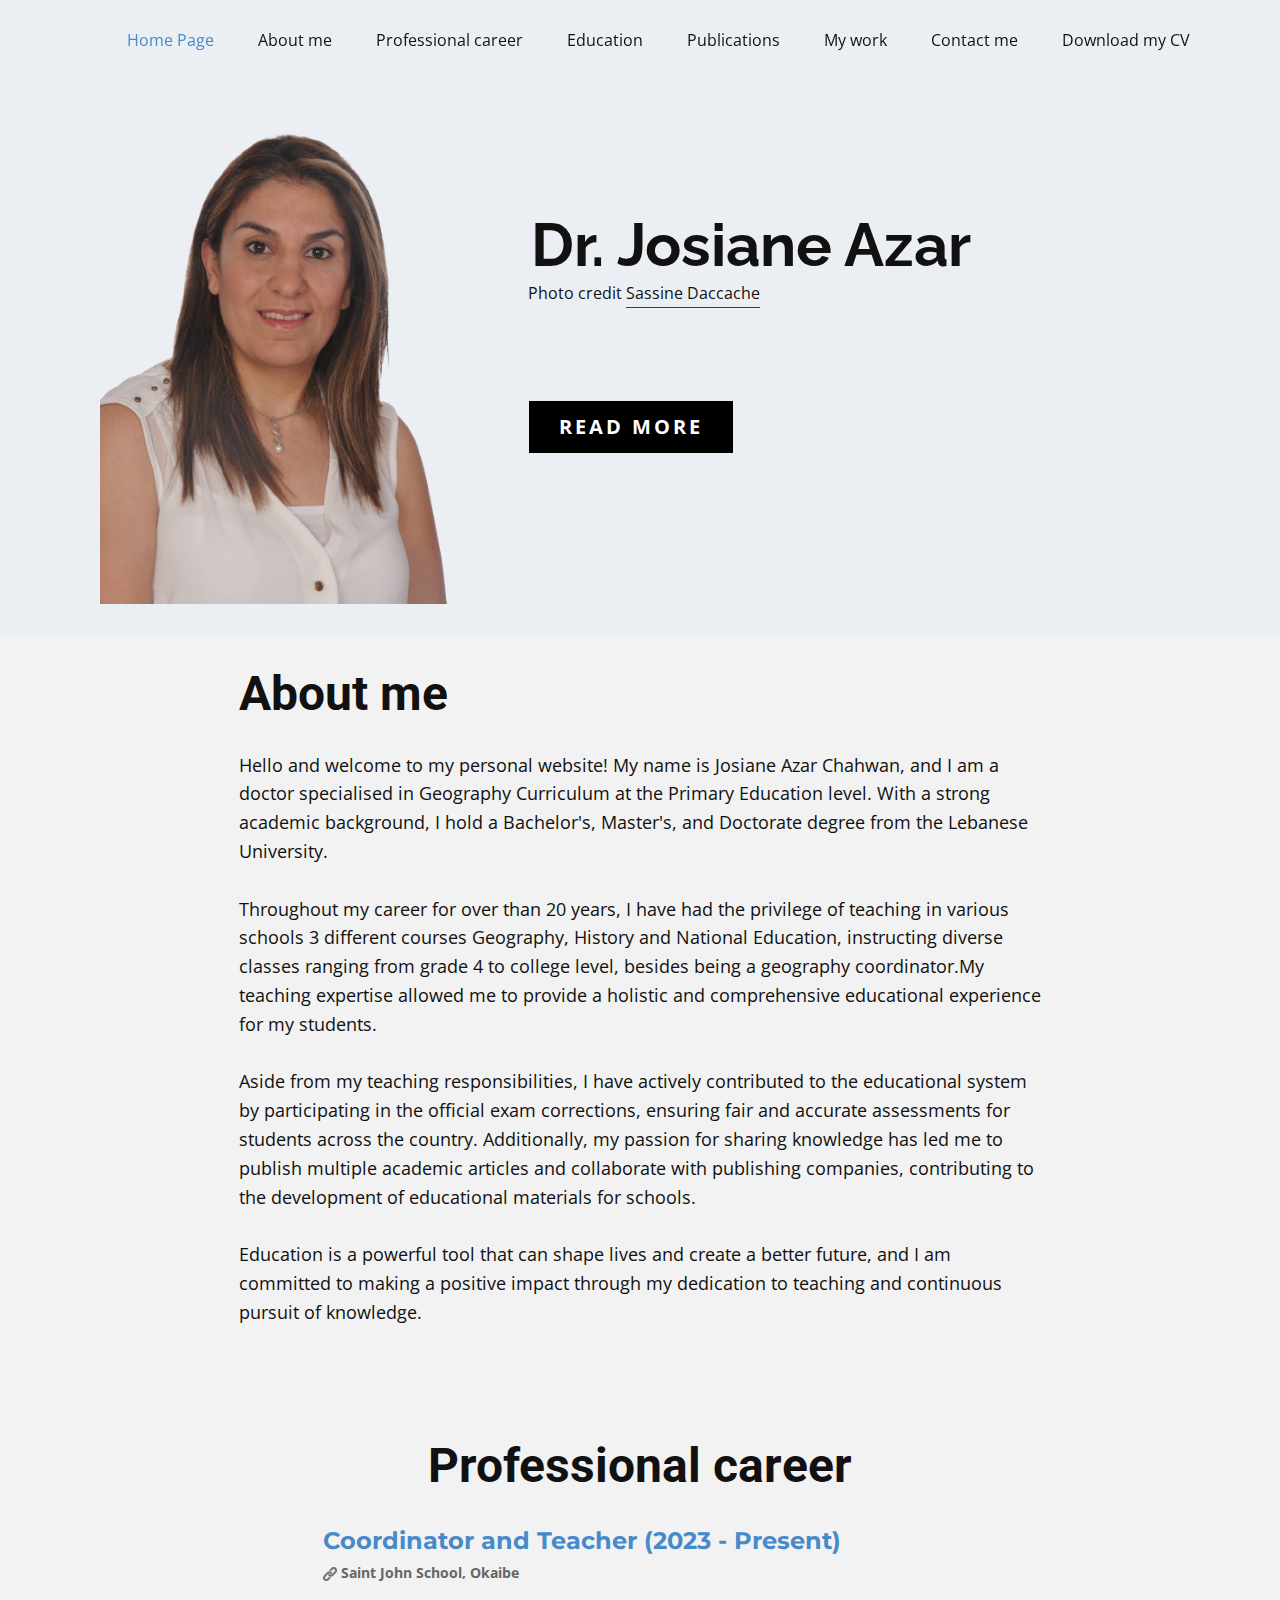
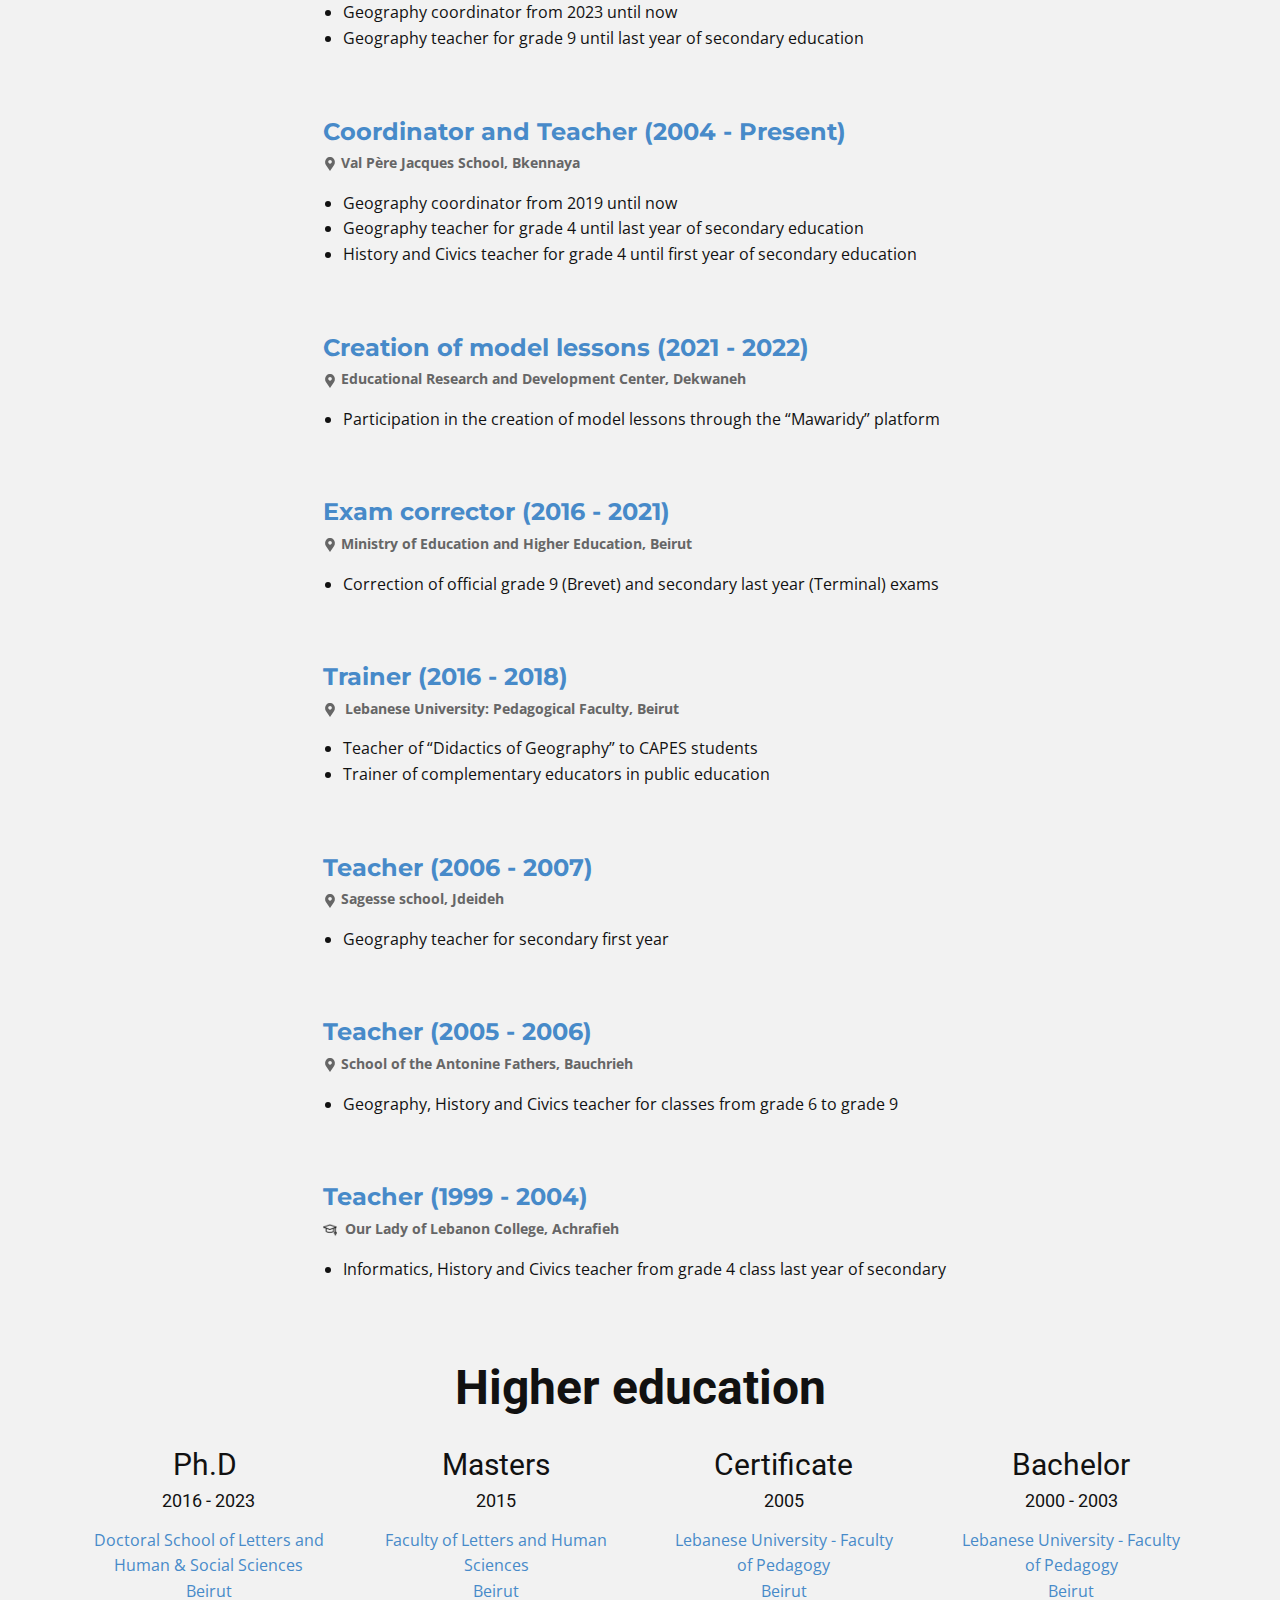
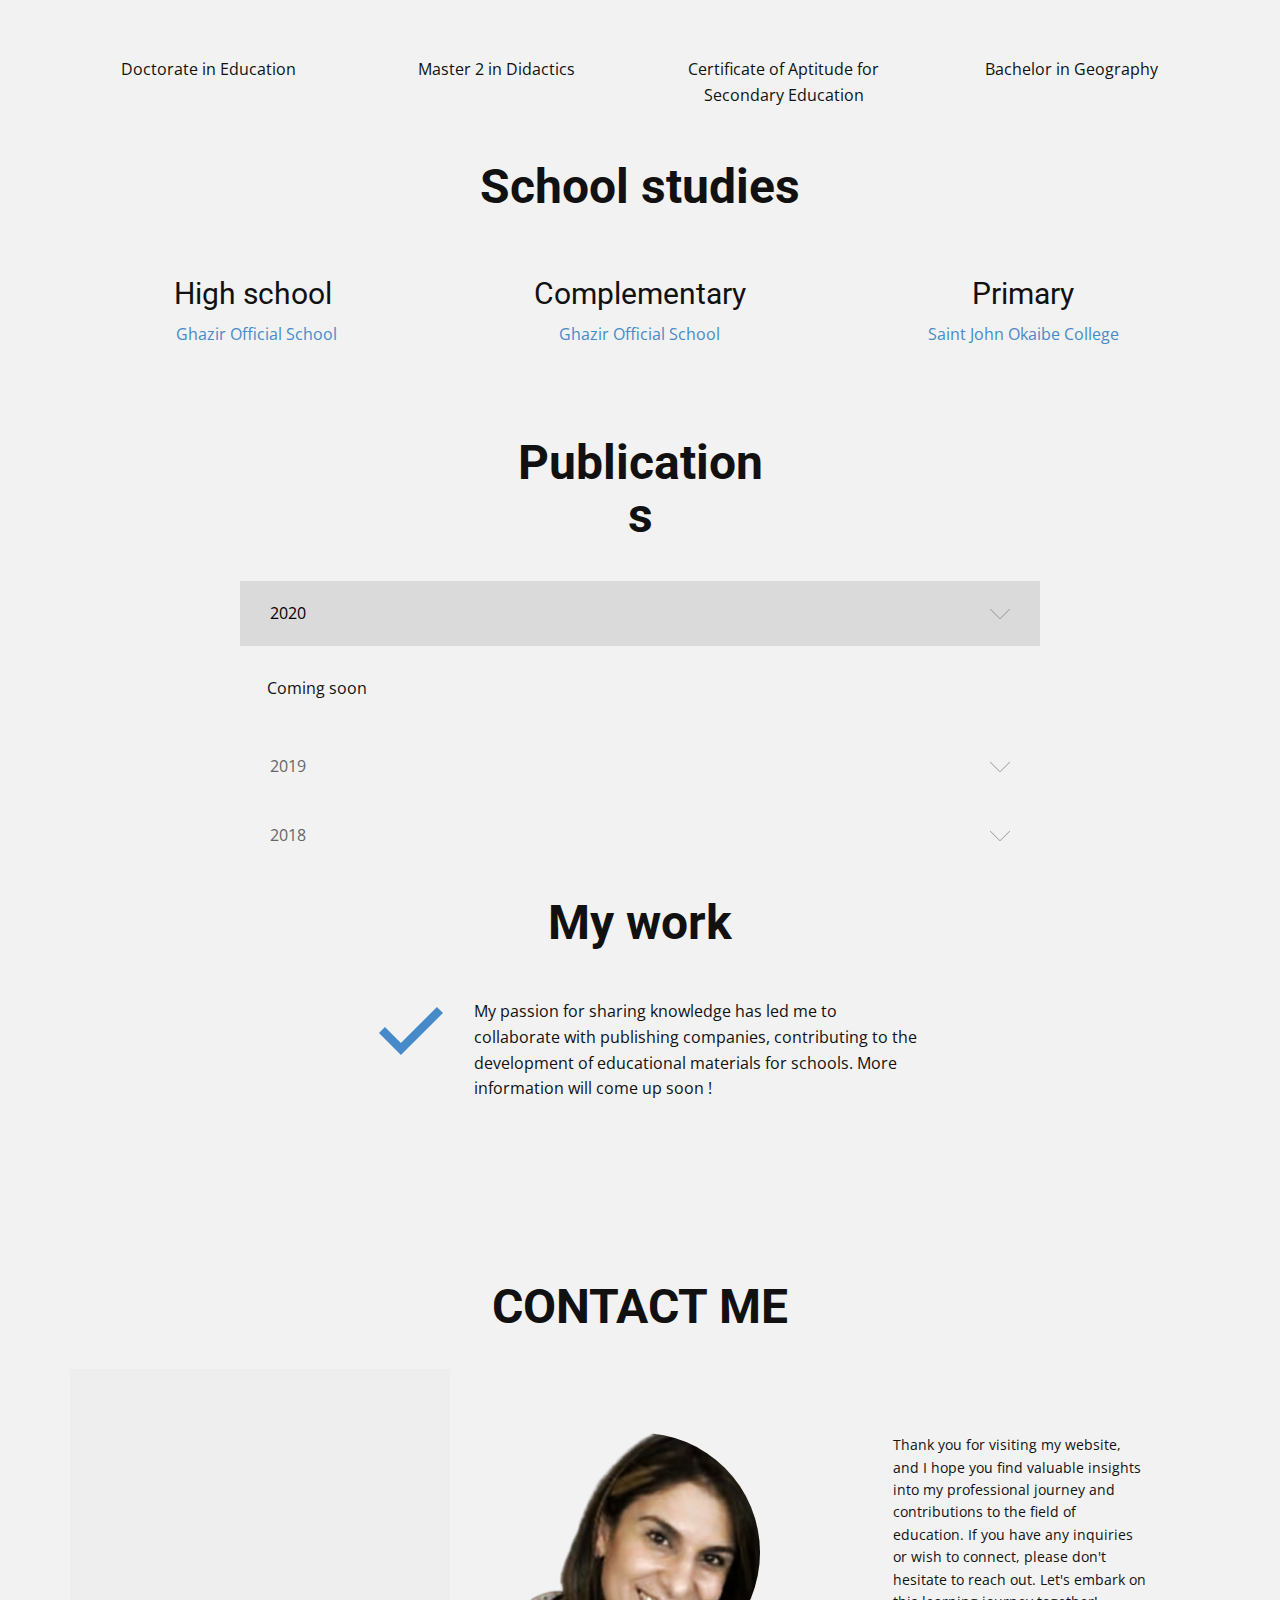
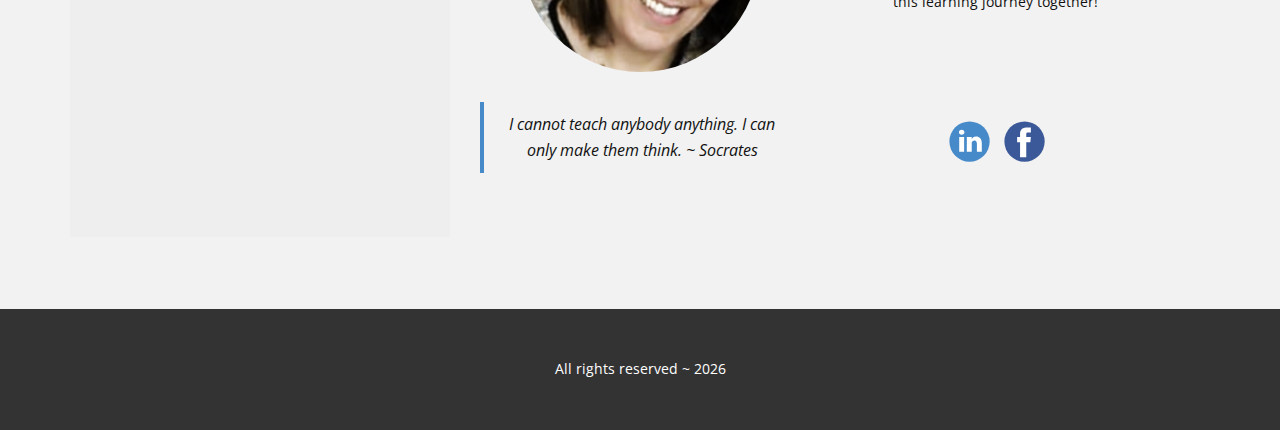
==== commit 204583b0: "fixing cv info + links on web page" ====
--- a/index.html
+++ b/index.html
@@ -355,7 +355,7 @@
               </h6>
               <p class="u-text u-text-default u-text-palette-1-base u-text-4">
                 <a class="u-active-none u-border-none u-btn u-button-link u-button-style u-hover-none u-none u-text-palette-1-base u-btn-2"
-                  href="https://goo.gl/maps/rYVcVTYX1nwf3146A" target="_blank"> Doctoral School of Letters and Human
+                  href="https://goo.gl/maps/BLpHzQfxZcbuKE436" target="_blank"> Doctoral School of Letters and Human
                   &amp; Social Sciences<br>Beirut
                 </a>
               </p>
@@ -367,7 +367,7 @@
               <h3 class="u-text u-text-6">Masters</h3>
               <h6 class="u-text u-text-default u-text-7"> 2015</h6>
               <p class="u-text u-text-default u-text-palette-1-base u-text-8">
-                <a href="https://goo.gl/maps/NTQNKYyi8hY5KBVj8"
+                <a href="https://goo.gl/maps/MFxdu4xhvwBo2Haq9"
                   class="u-active-none u-border-none u-btn u-button-link u-button-style u-hover-none u-none u-text-palette-1-base u-btn-2"
                   target="_blank"> Faculty of Letters and Human Sciences<br>Beirut
                 </a>
@@ -429,7 +429,7 @@
               <h3 class="u-text u-text-23"> Primary</h3>
               <p class="u-text u-text-default u-text-24">
                 <a href="https://goo.gl/maps/QqxLBayboXKS641d7"
-                  class="u-active-none u-border-none u-btn u-button-link u-button-style u-hover-none u-none u-text-palette-1-base u-btn-7">
+                  class="u-active-none u-border-none u-btn u-button-link u-button-style u-hover-none u-none u-text-palette-1-base u-btn-7" target="_blank">
                   Saint John Okaibe College</a>
               </p>
             </div>
@@ -464,7 +464,7 @@
           <div class="u-accordion-active u-accordion-pane u-container-style u-accordion-pane-1" id="accordion-4c47"
             aria-labelledby="link-accordion-4c47">
             <div class="u-container-layout u-valign-middle u-container-layout-1">
-              <p class="u-text u-text-default u-text-2">Sample text. Click to select the Text Element.</p>
+              <p class="u-text u-text-default u-text-2">Coming soon</p>
             </div>
           </div>
         </div>
@@ -490,7 +490,7 @@
           <div class="u-accordion-pane u-container-style u-accordion-pane-2" id="accordion-0781"
             aria-labelledby="link-accordion-0781">
             <div class="u-container-layout u-valign-middle u-container-layout-2">
-              <p class="u-text u-text-default u-text-3">Sample text. Click to select the Text Element.</p>
+              <p class="u-text u-text-default u-text-3">Coming soon</p>
             </div>
           </div>
         </div>
@@ -516,7 +516,7 @@
           <div class="u-accordion-pane u-container-style u-accordion-pane-3" id="accordion-a910"
             aria-labelledby="link-accordion-a910">
             <div class="u-container-layout u-valign-middle u-container-layout-3">
-              <p class="u-text u-text-default u-text-4">Sample text. Click to select the Text Element.</p>
+              <p class="u-text u-text-default u-text-4">Coming soon</p>
             </div>
           </div>
         </div>
@@ -539,12 +539,10 @@
 
 
               </span>
-              <p class="u-text u-text-2"> My passion for sharing knowledge has led me to publish multiple academic
-                articles and collaborate with publishing companies, contributing to the development of educational
-                materials for schools.</p>
-            </div>
-          </div>
-          <div class="u-container-style u-list-item u-repeater-item">
+              <p class="u-text u-text-2"> My passion for sharing knowledge has led me to collaborate with publishing companies, contributing to the development of educational materials for schools. More information will come up soon !</p>
+            </div>
+          </div>
+          <!-- <div class="u-container-style u-list-item u-repeater-item">
             <div class="u-container-layout u-similar-container u-container-layout-2"><span
                 class="u-icon u-icon-circle u-text-palette-1-base u-icon-2"><svg class="u-svg-link"
                   preserveAspectRatio="xMidYMin slice" viewBox="0 0 515.556 515.556" style="">
@@ -557,7 +555,7 @@
               </span>
               <p class="u-text u-text-3">Another task ..</p>
             </div>
-          </div>
+          </div> -->
         </div>
       </div>
     </div>
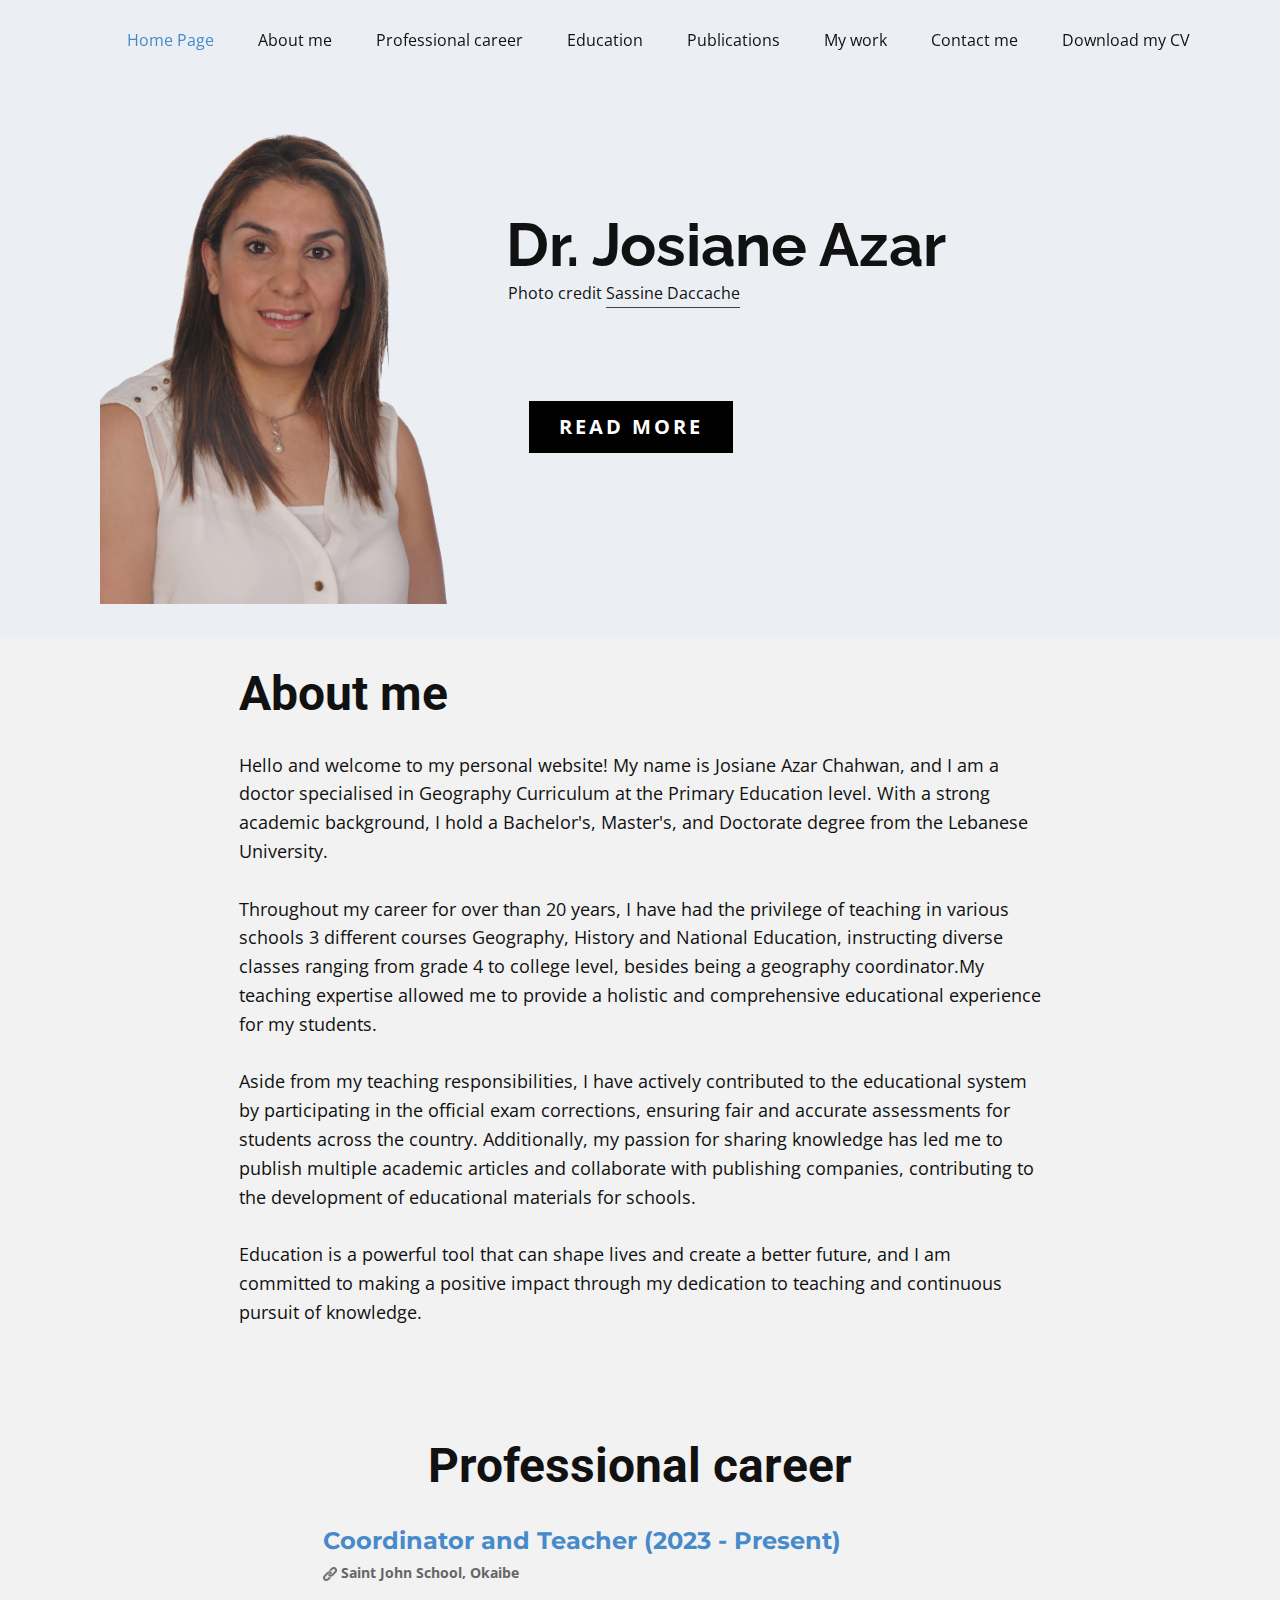
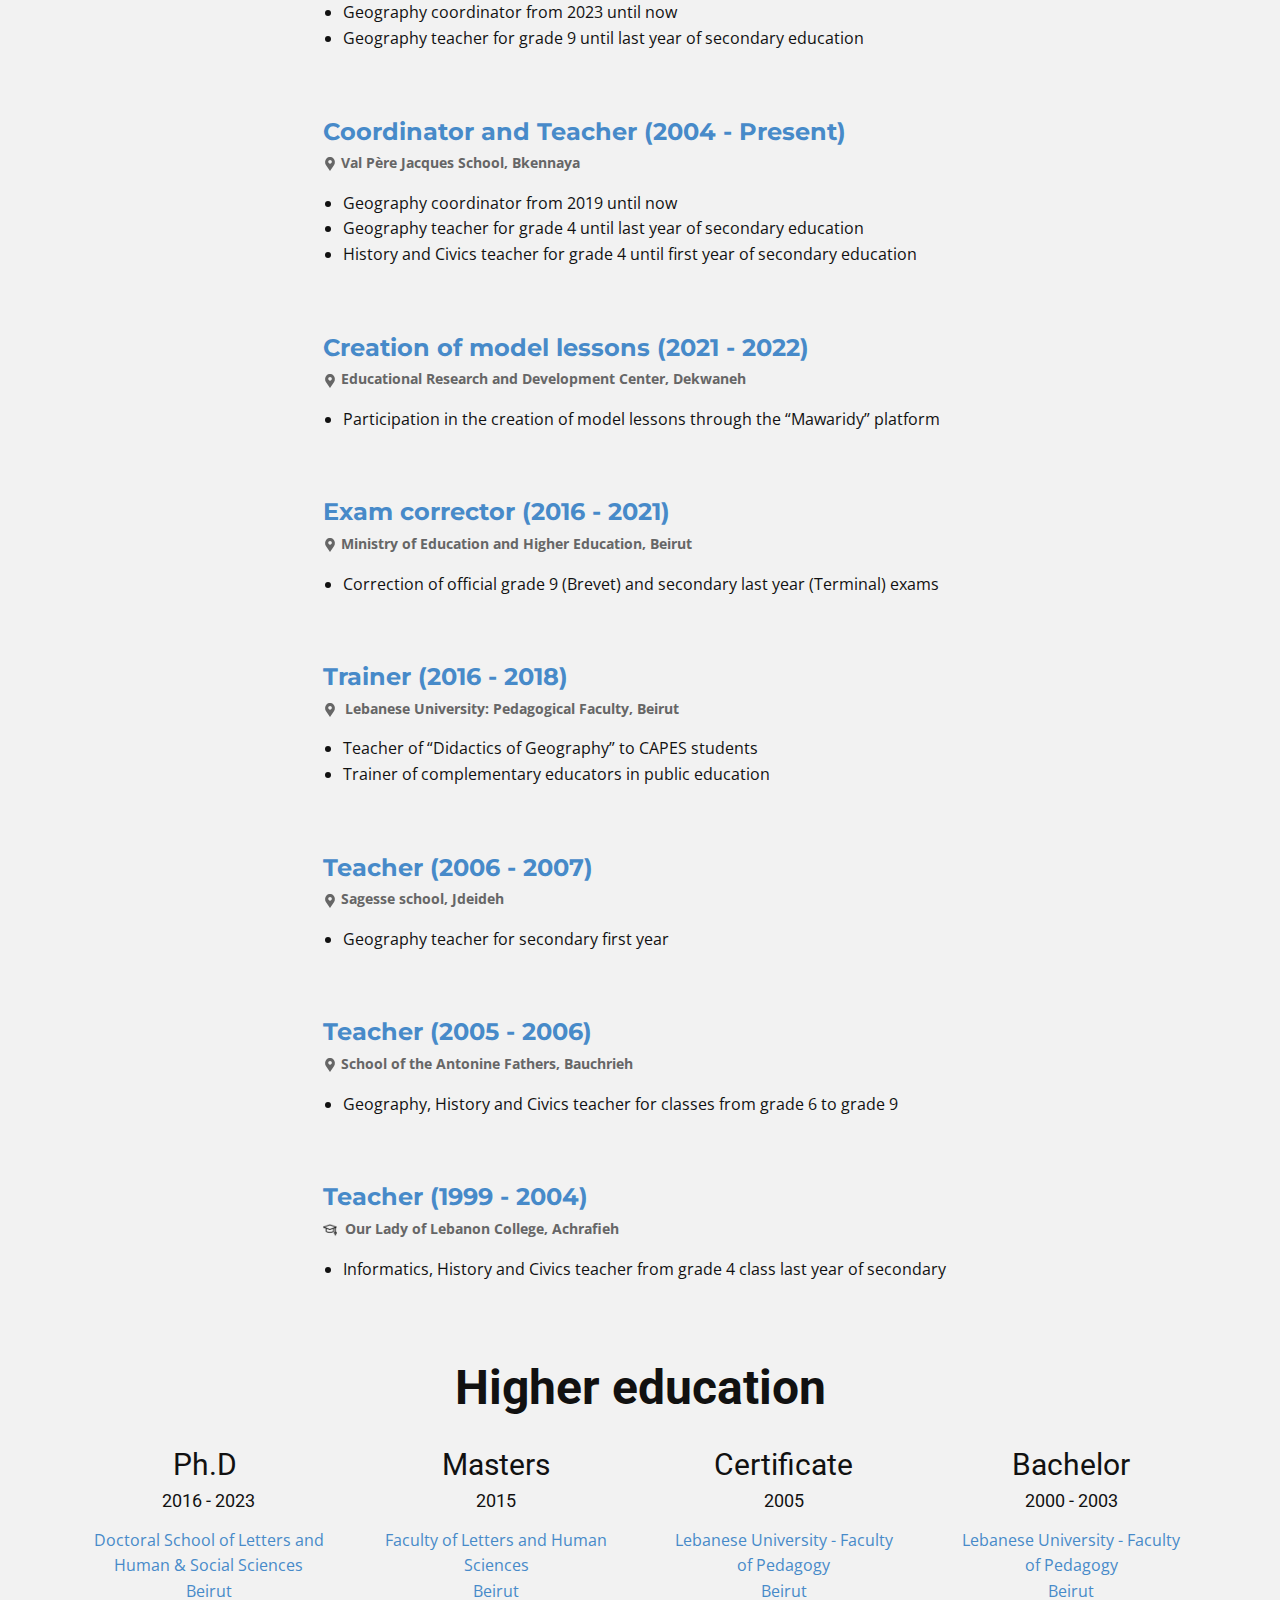
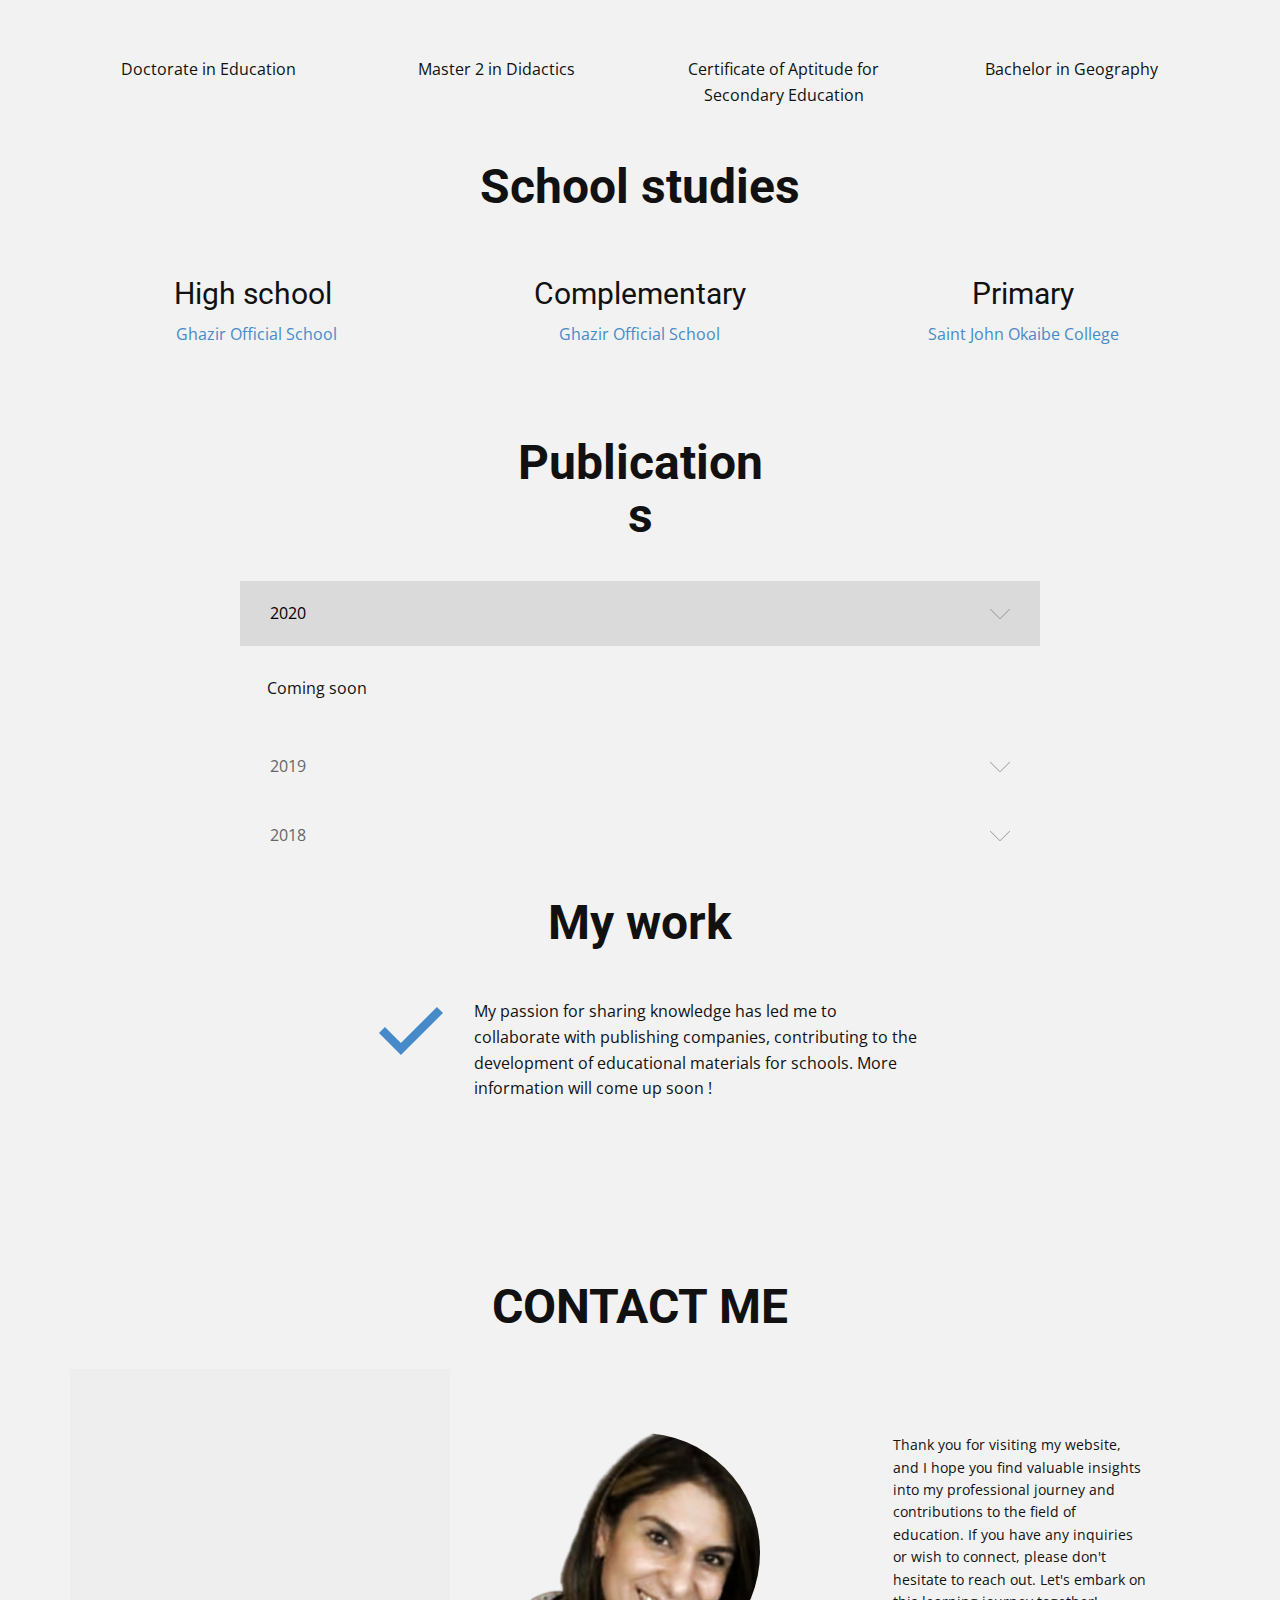
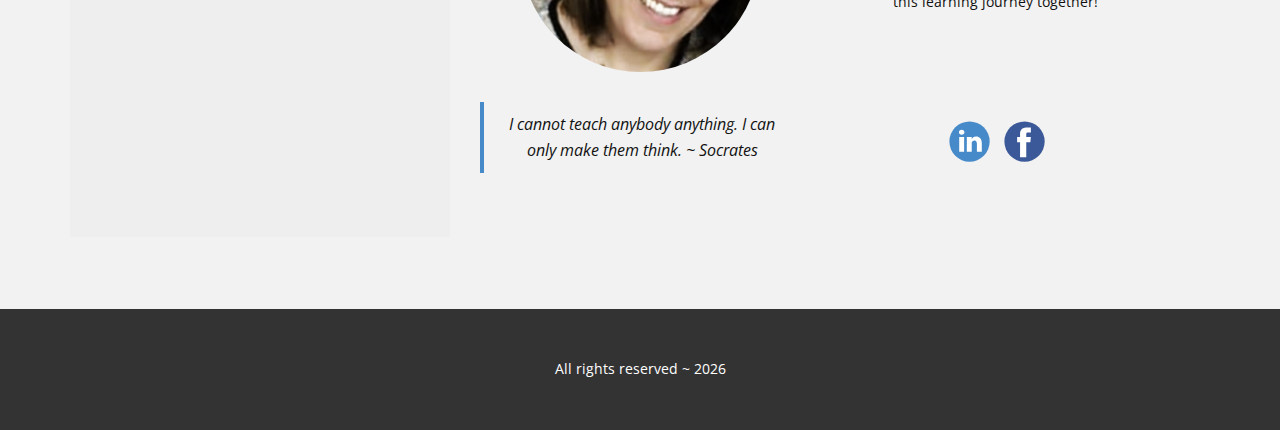
==== commit e6e2a967: "fixing responsive design" ====
--- a/index.html
+++ b/index.html
@@ -138,7 +138,7 @@
               </div>
             </div>
             <div
-              class="u-align-center u-container-style u-custom-color-1 u-layout-cell u-right-cell u-size-38 u-size-xs-60 u-layout-cell-2"
+              class=" u-container-style u-custom-color-1 u-layout-cell u-right-cell u-size-38 u-size-xs-60 u-layout-cell-2"
               src="">
               <div class="u-container-layout u-container-layout-2">
                 <h1 class="u-custom-font u-font-raleway u-text u-title u-text-1">Dr. Josiane Azar</h1>
--- a/Main-Page.css
+++ b/Main-Page.css
@@ -116,12 +116,21 @@
   }
 
   .u-section-1 .u-text-1 {
-    margin-right: 0;
+    margin: 0;
   }
 
   .u-section-1 .u-text-2 {
     margin-right: 140px;
   }
+
+  .u-section-1 .u-layout-wrap-1 {
+    margin-top: 40px;
+  }
+
+  .u-section-1 .u-btn-2 {
+    margin-top: 25px;
+  }
+
 }
 
 @media (max-width: 767px) {
